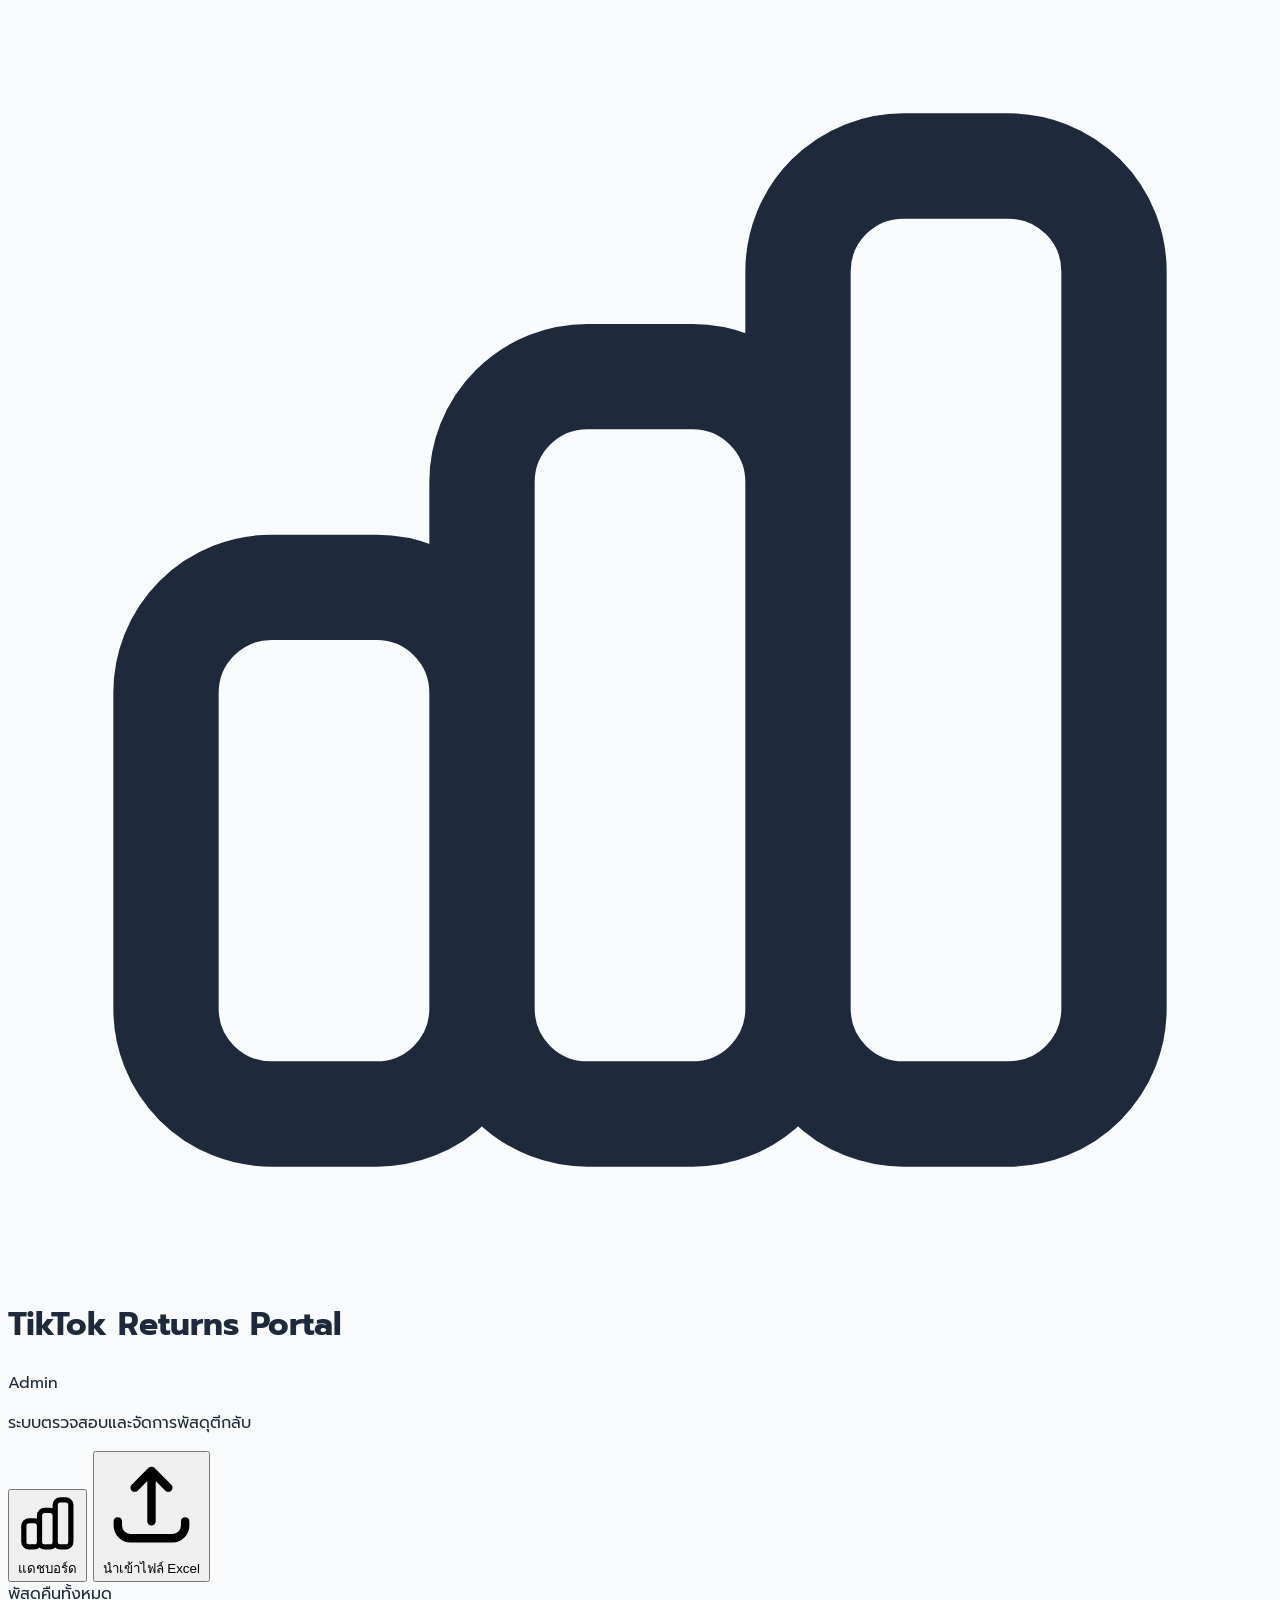
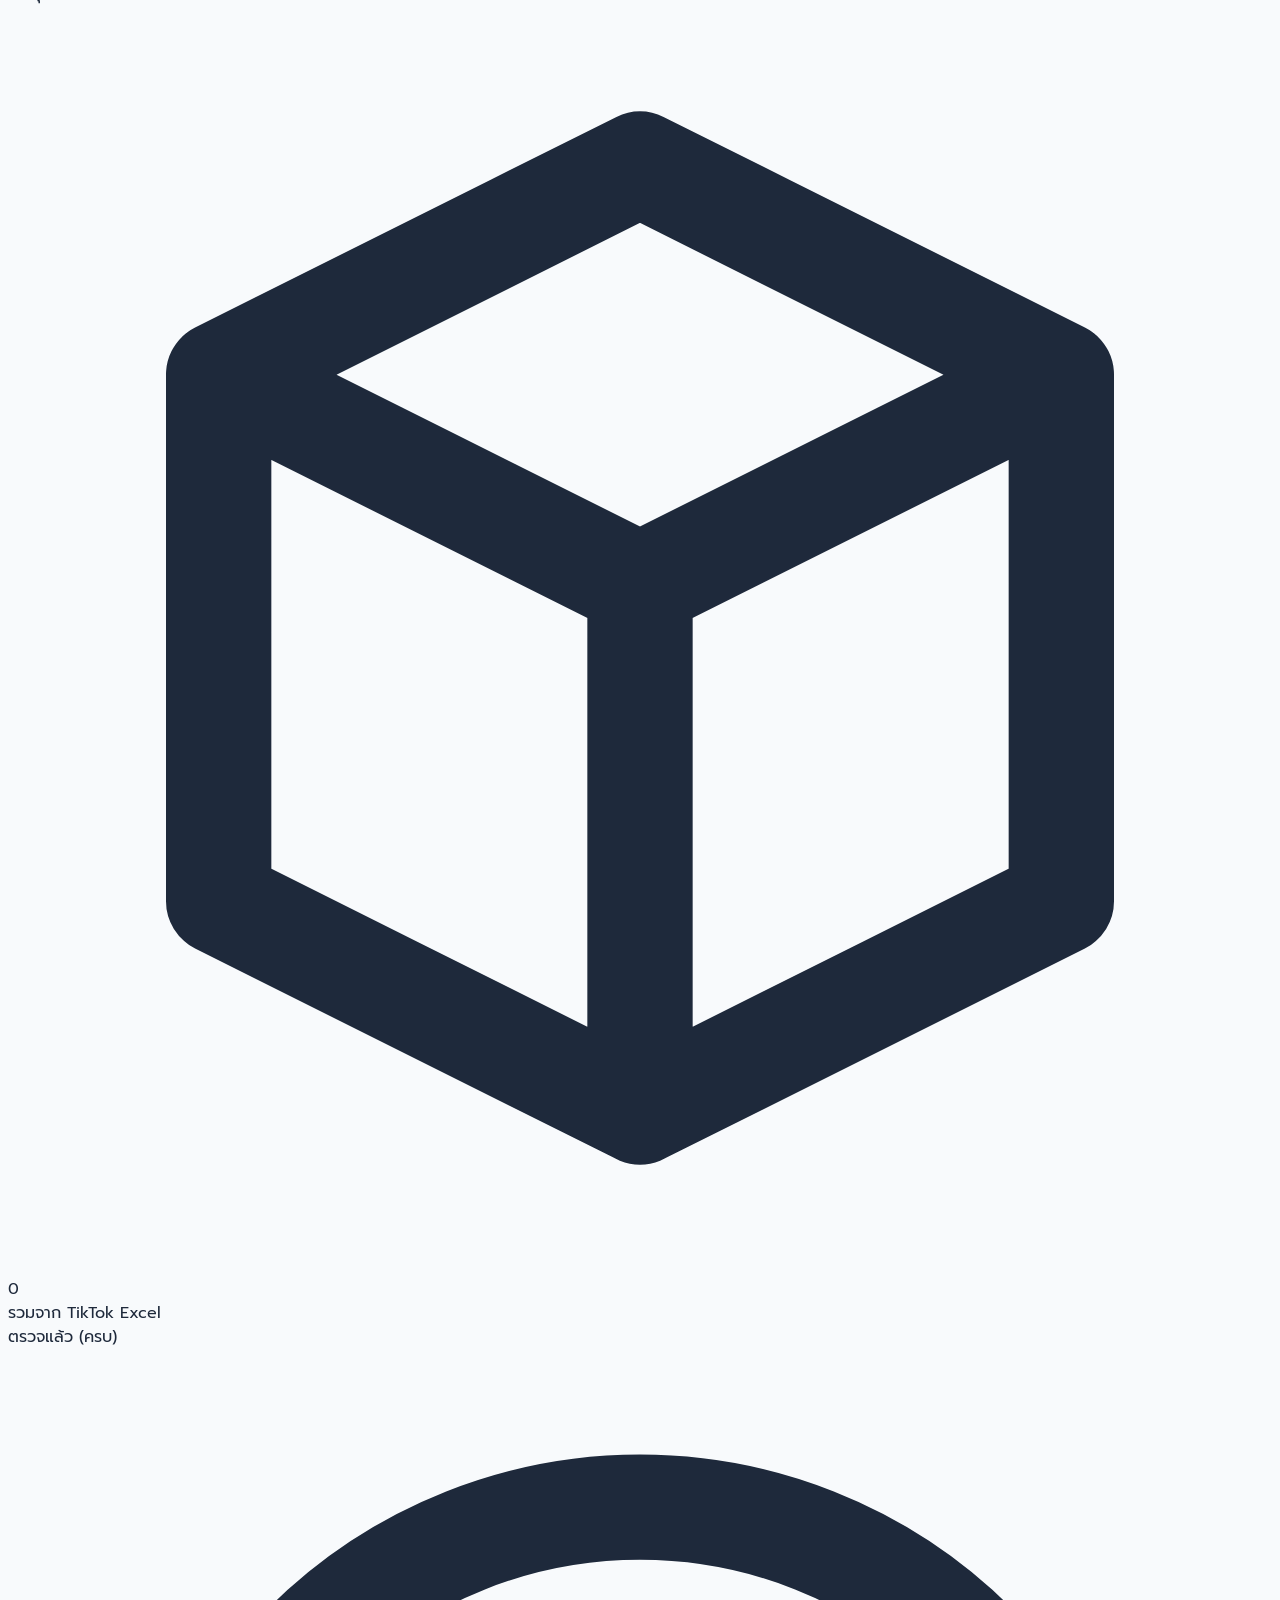
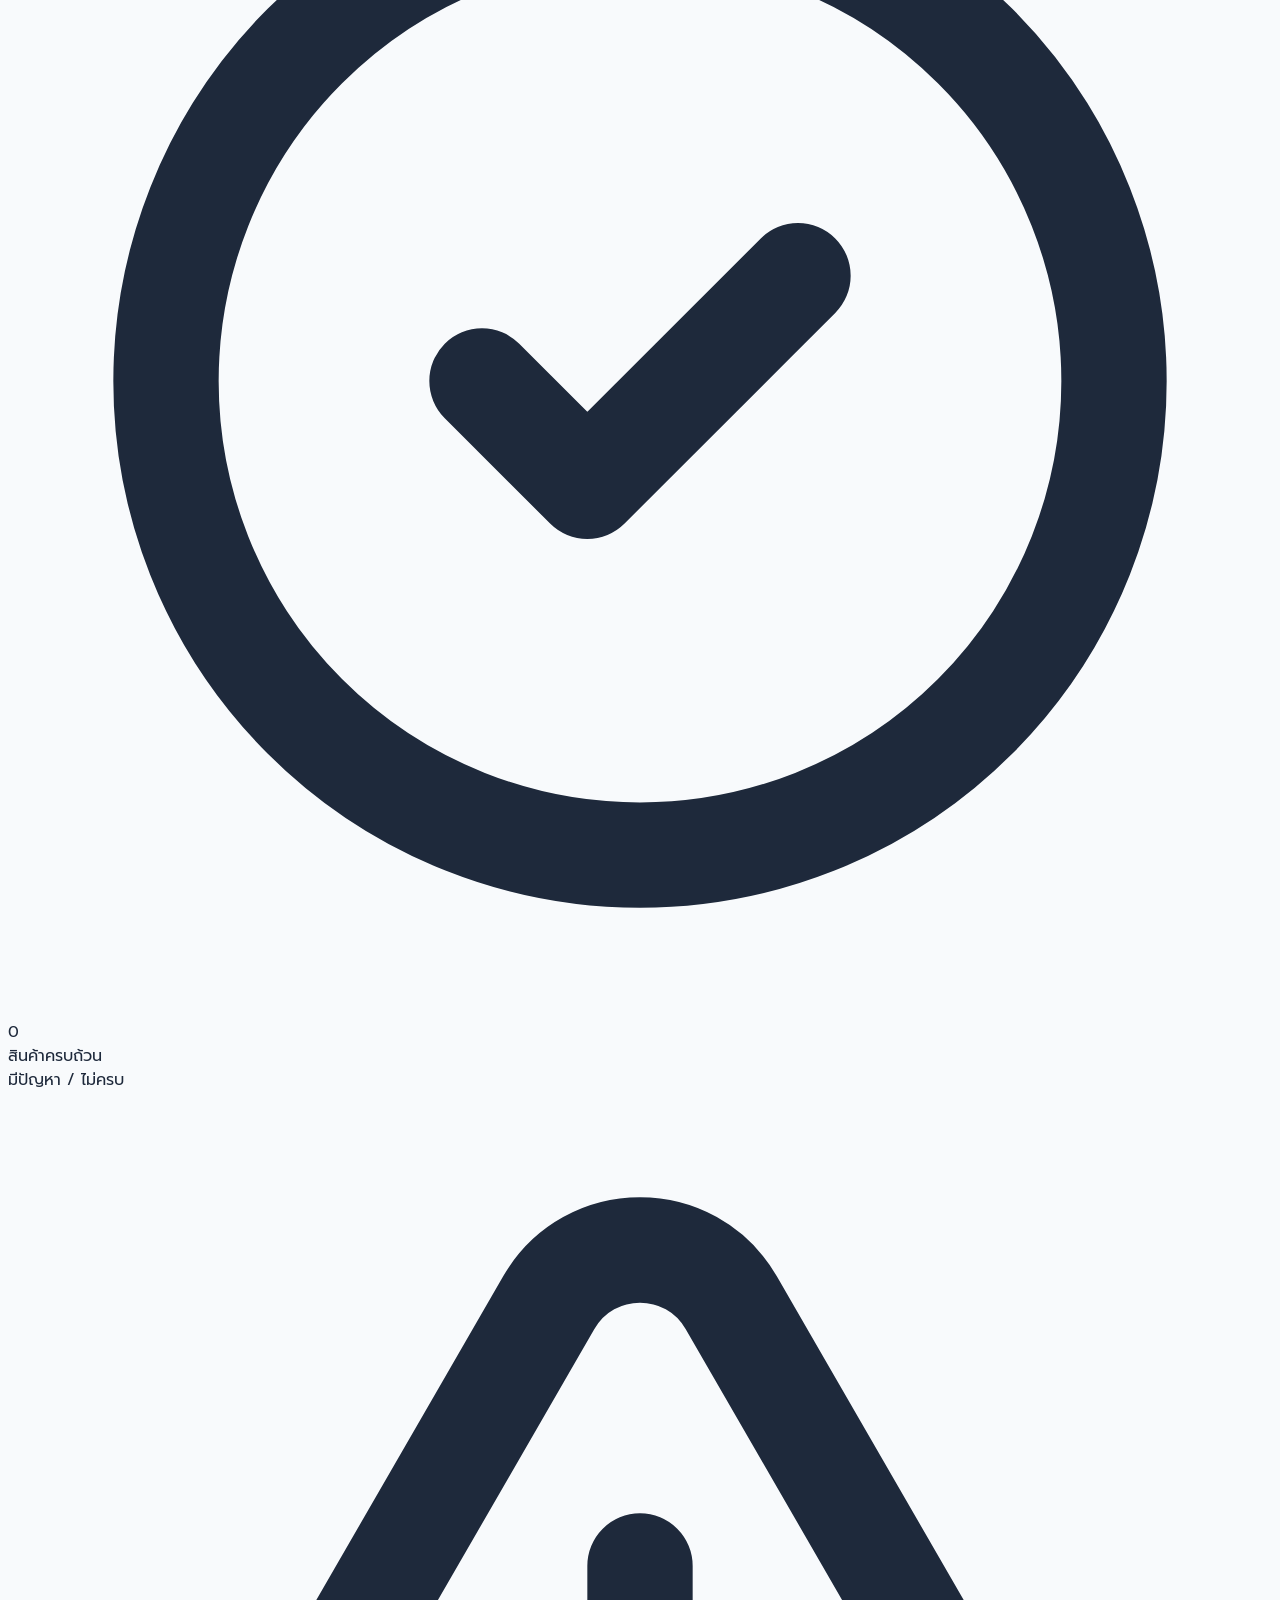
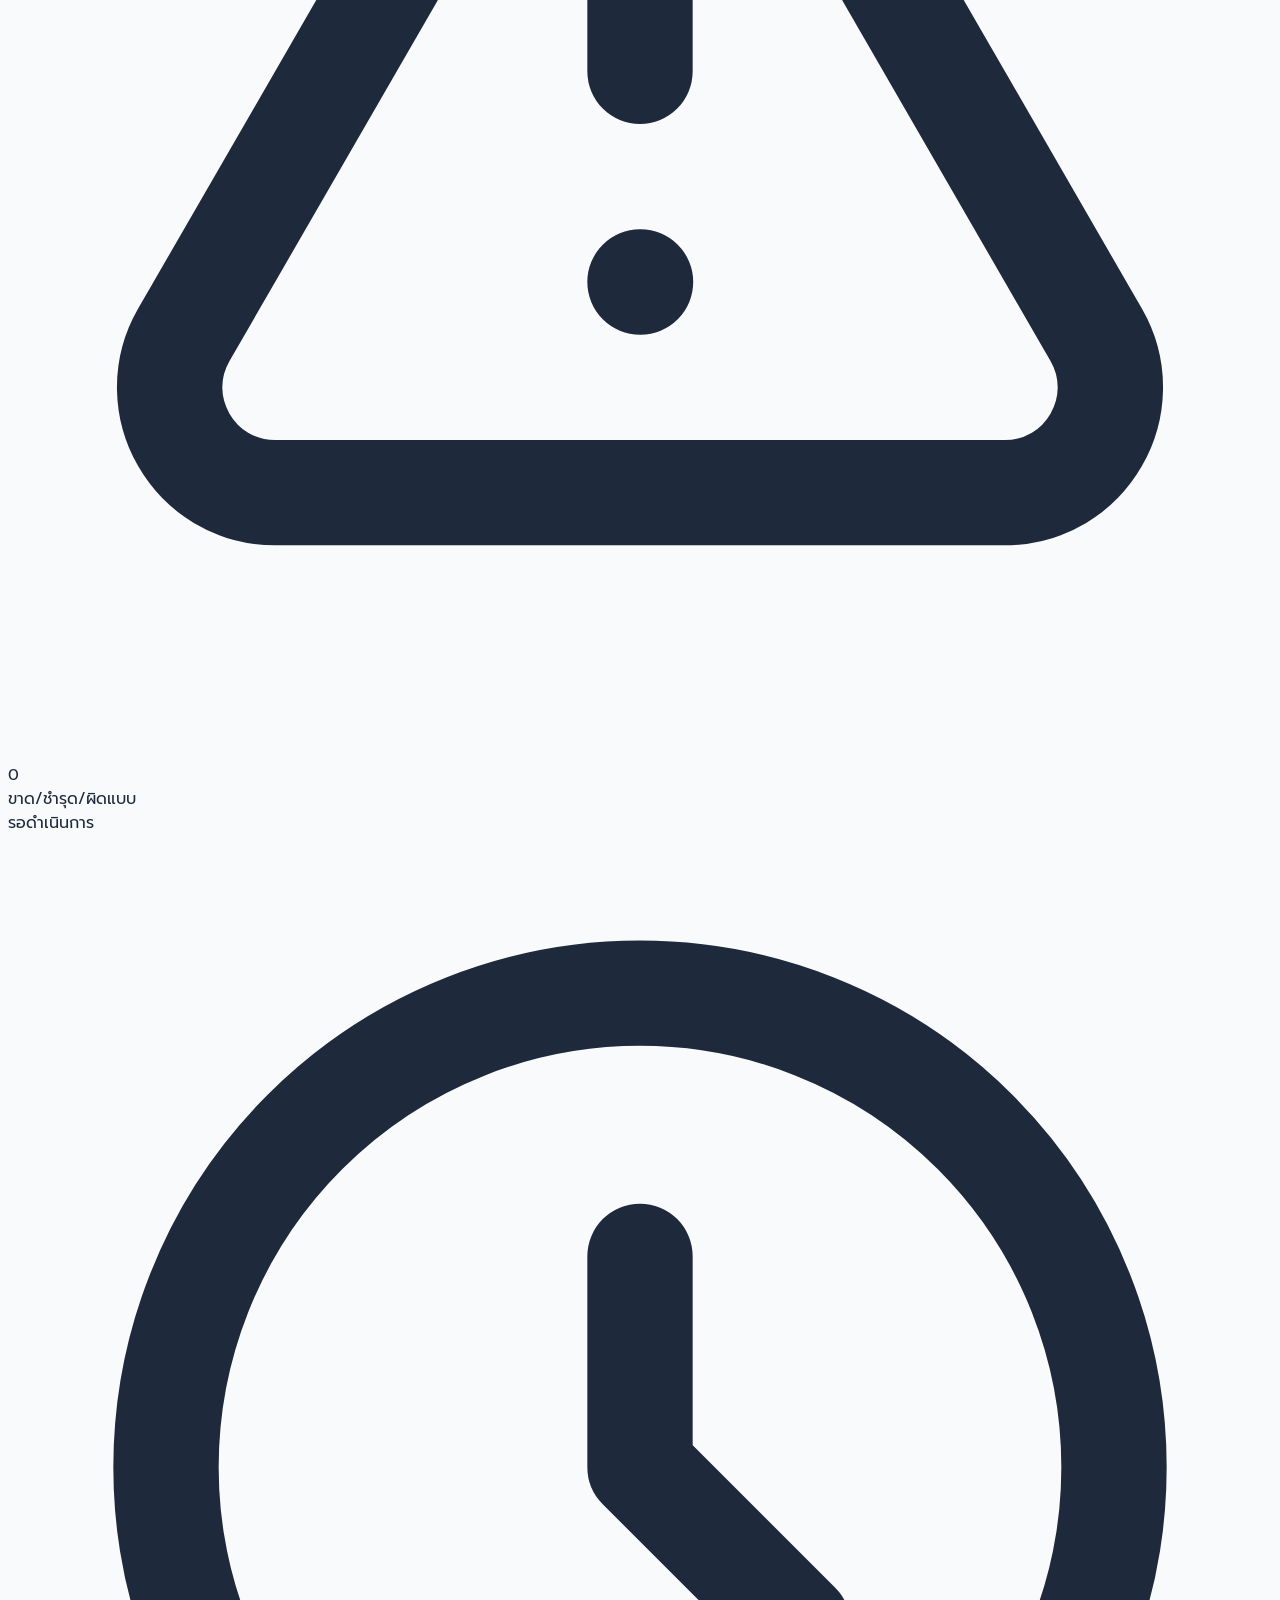
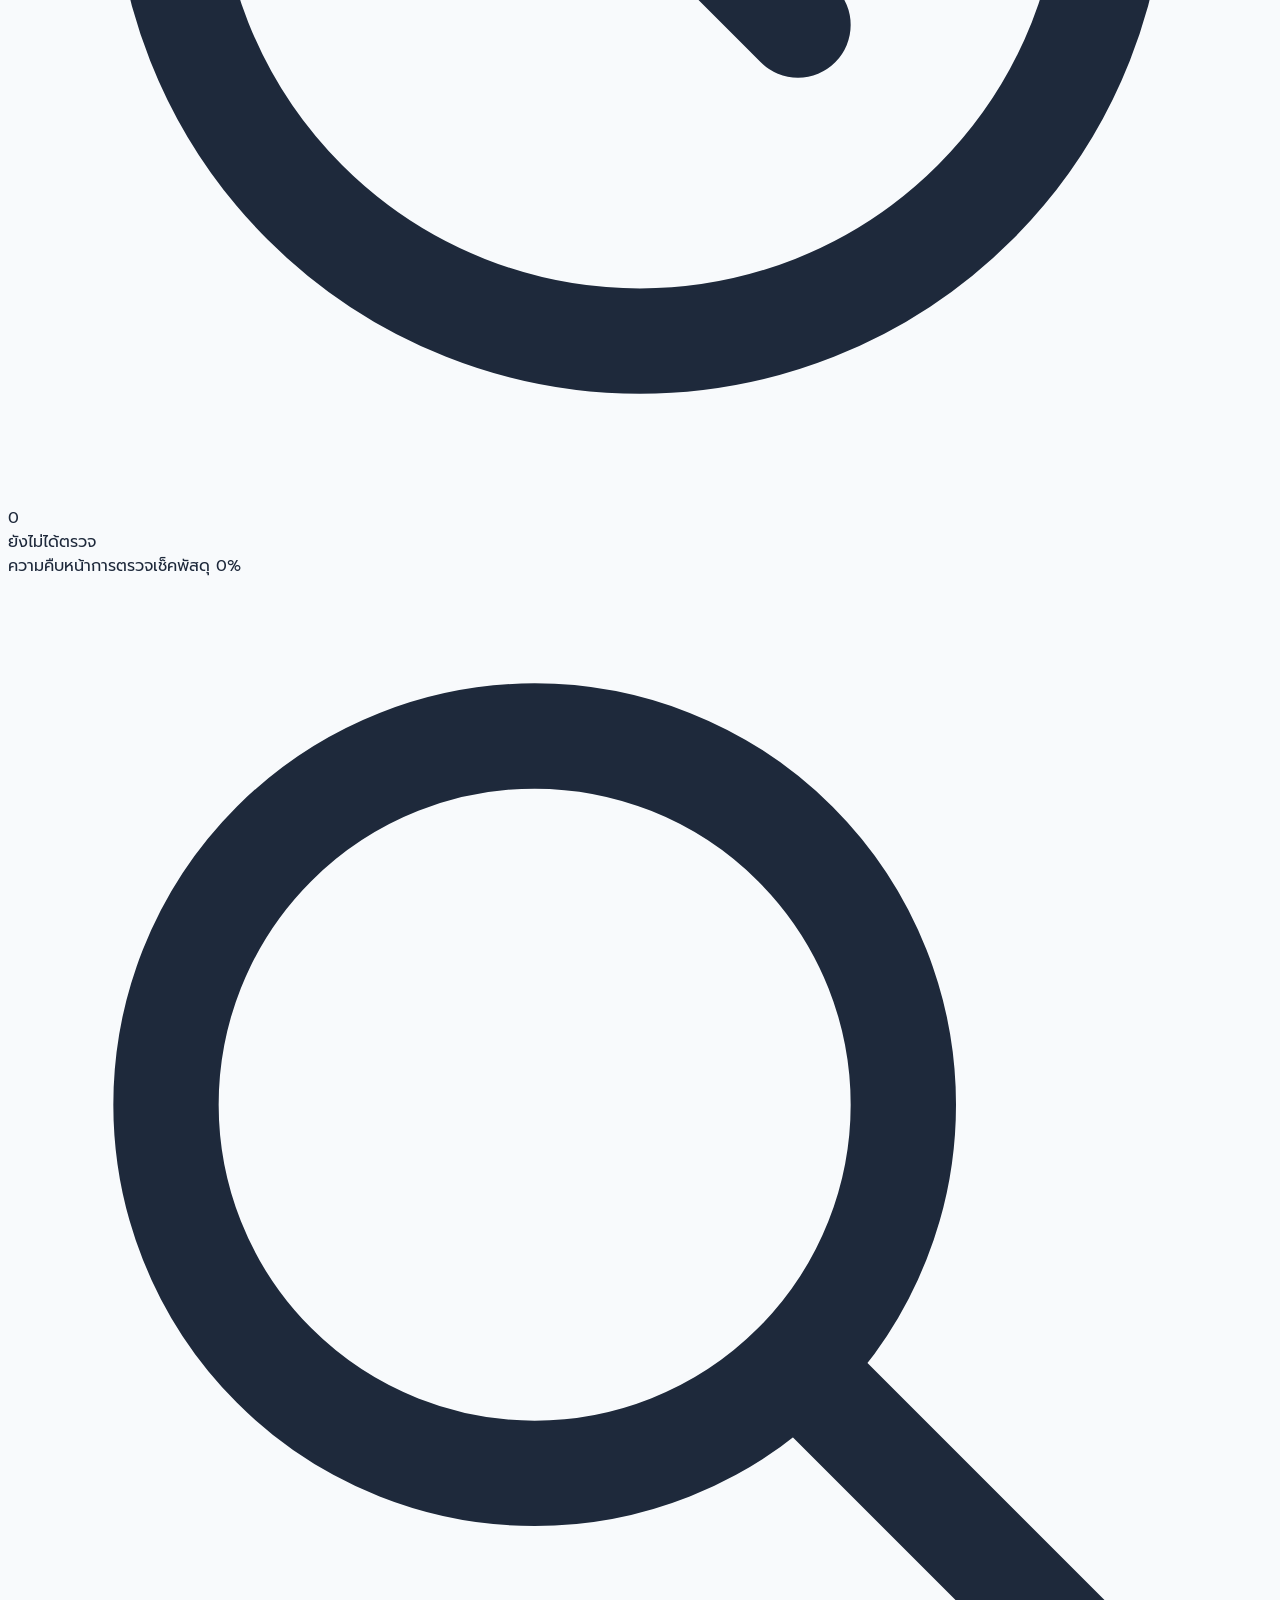
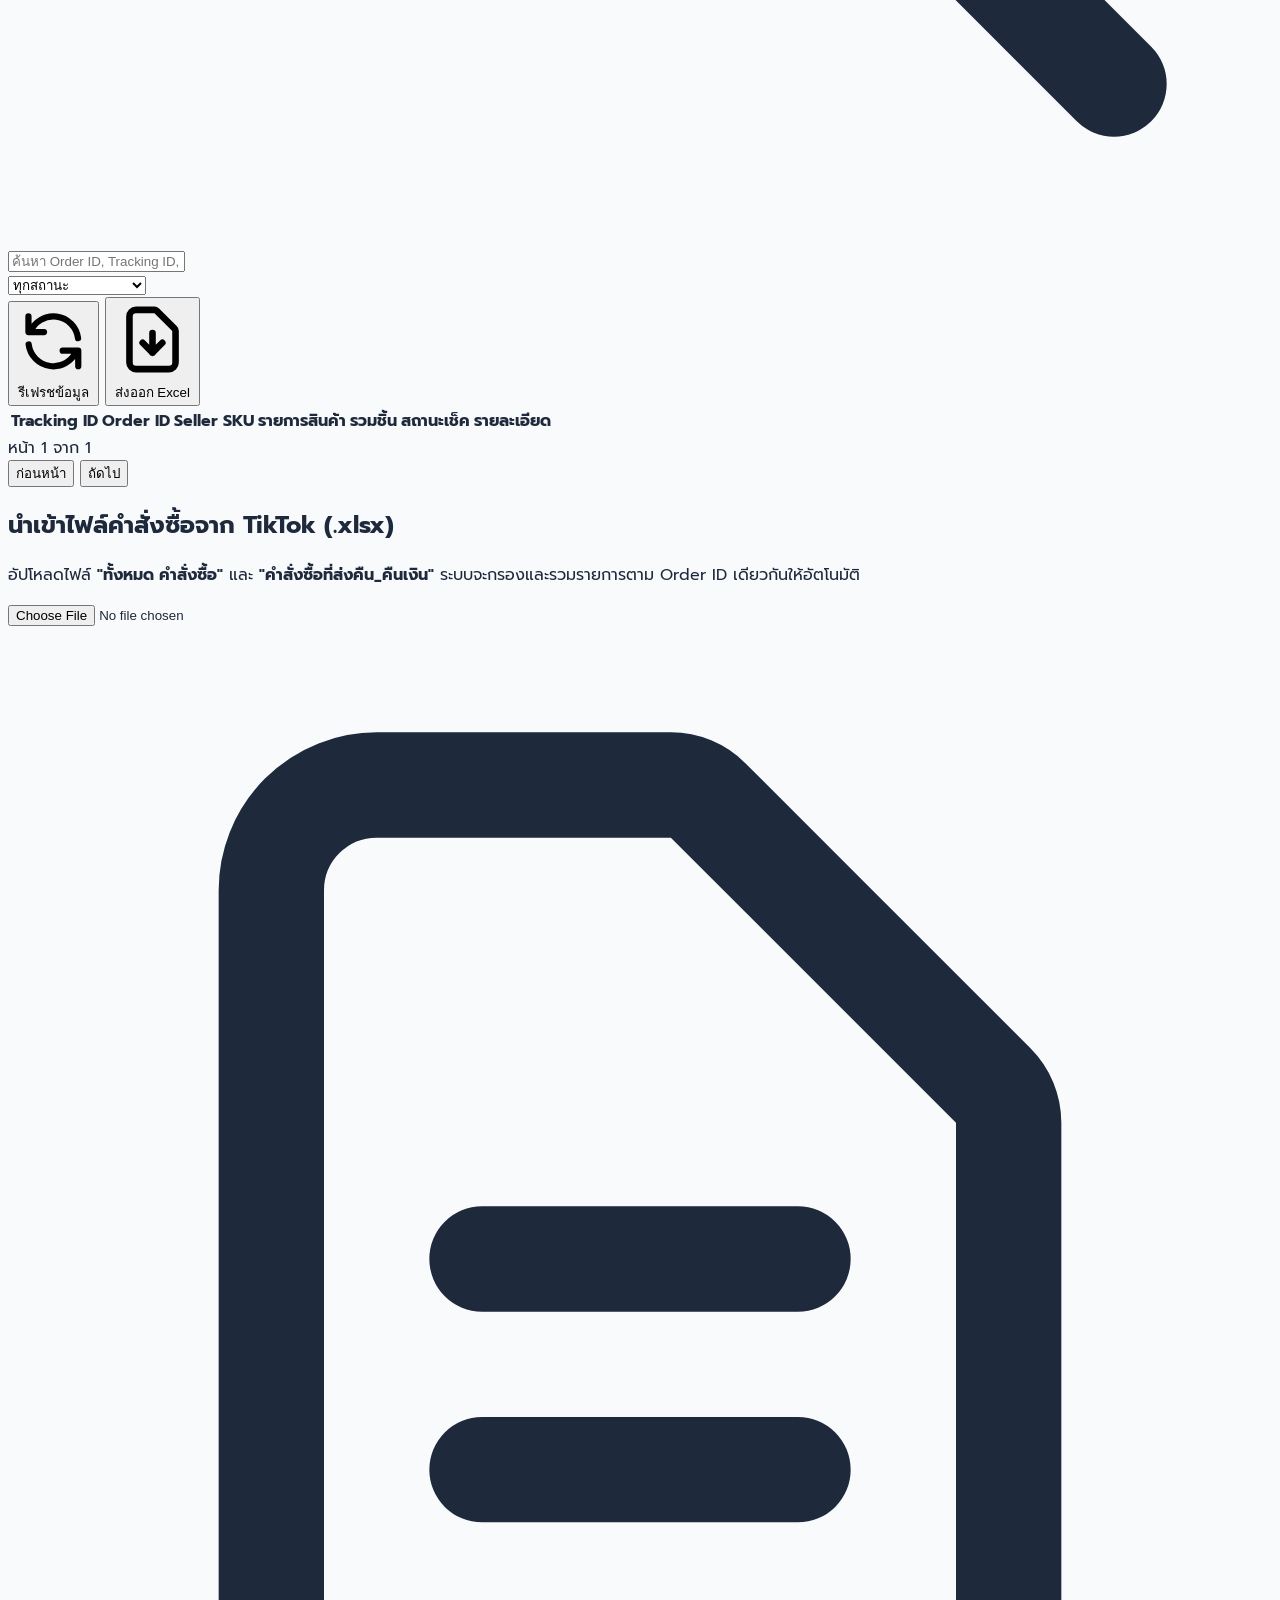
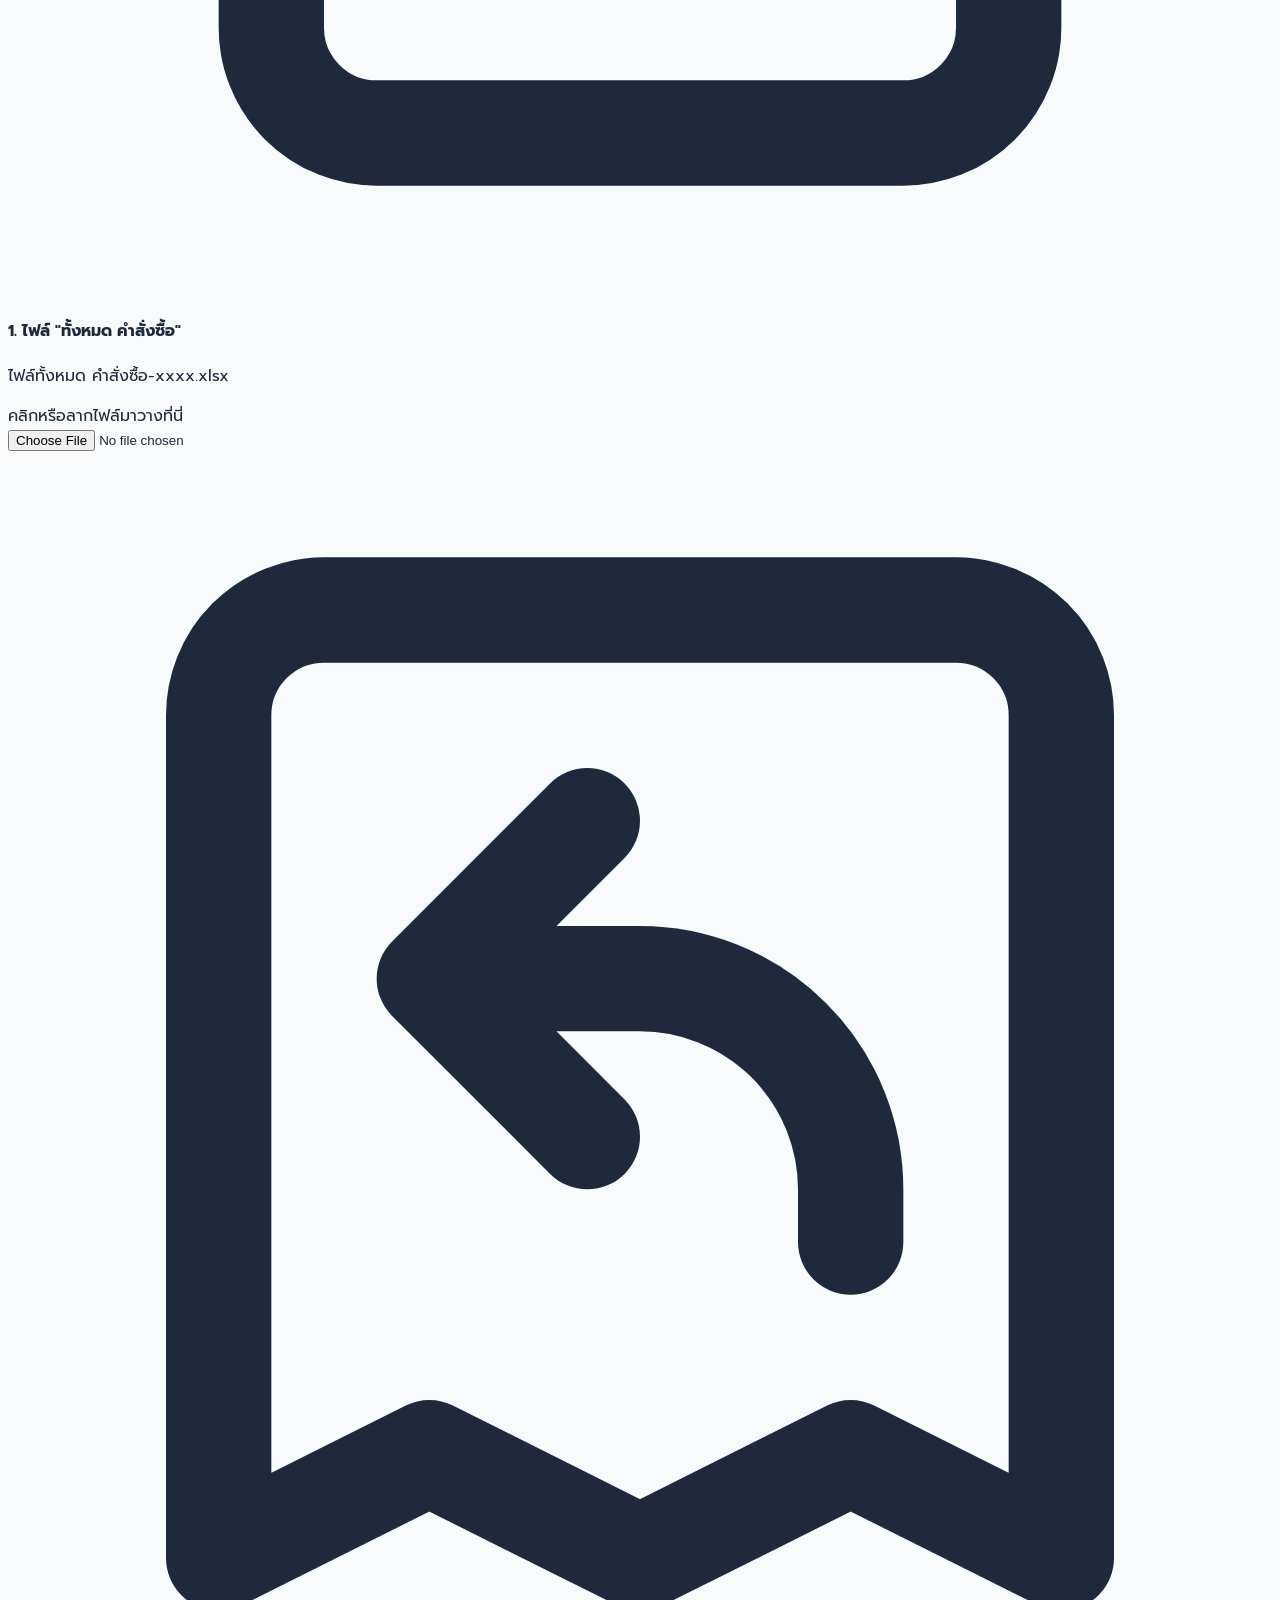
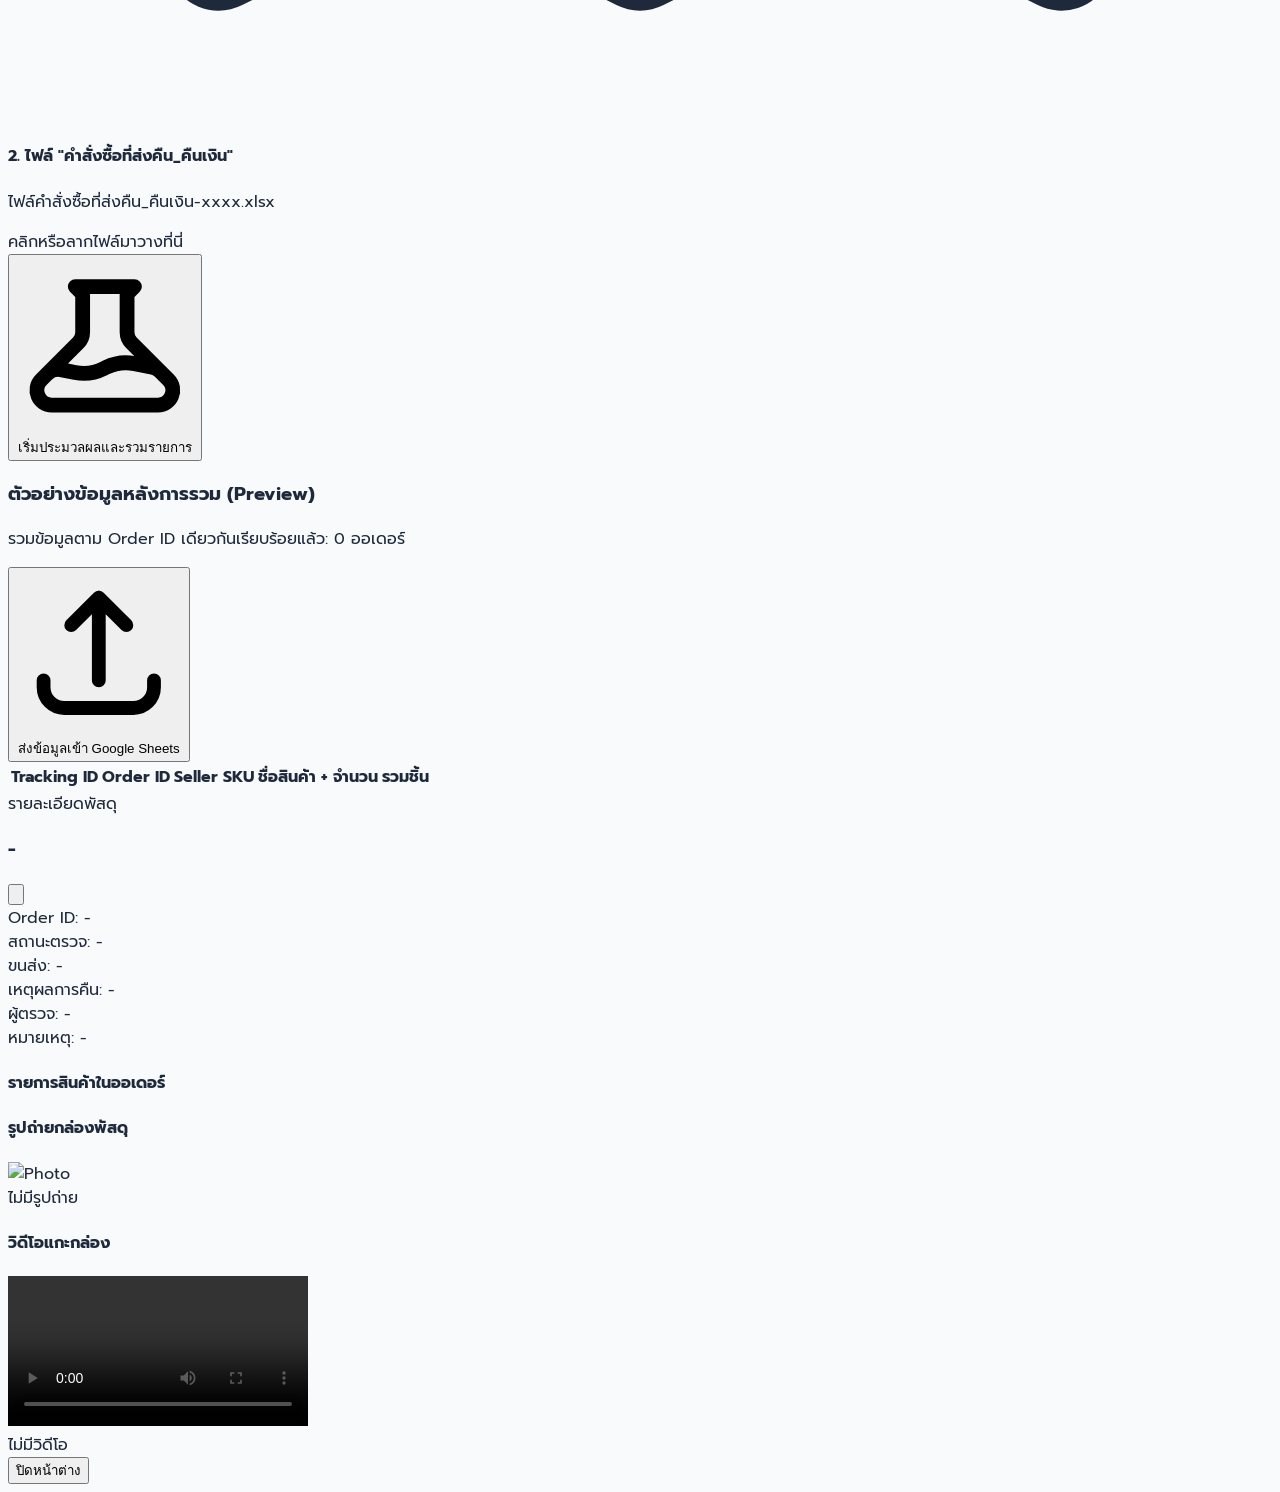
==== admin.html @ d0811b70 "Create admin.html" ====
<!DOCTYPE html>
<html lang="th">
<head>
  <meta charset="UTF-8">
  <meta name="viewport" content="width=device-width, initial-scale=1.0">
  <title>ระบบจัดการพัสดุตีกลับ - แอดมิน (Admin Portal)</title>
  
  <!-- Google Fonts: Prompt & Inter -->
  <link rel="preconnect" href="https://fonts.googleapis.com">
  <link rel="preconnect" href="https://fonts.gstatic.com" crossorigin>
  <link href="https://fonts.googleapis.com/css2?family=Inter:wght@400;500;600;700&family=Prompt:wght@300;400;500;600;700&display=swap" rel="stylesheet">
  
  <!-- Tailwind CSS CDN -->
  <script src="https://cdn.tailwindcss.com"></script>
  
  <!-- SheetJS for reading/exporting Excel files -->
  <script src="https://cdn.jsdelivr.net/npm/xlsx@0.18.5/dist/xlsx.full.min.js"></script>
  
  <!-- SweetAlert2 -->
  <script src="https://cdn.jsdelivr.net/npm/sweetalert2@11"></script>
  
  <link rel="stylesheet" href="css/style.css">
</head>
<body class="min-h-screen flex flex-col bg-slate-50 text-slate-800 antialiased selection:bg-blue-600 selection:text-white">

  <!-- TOP HEADER (ADMIN) -->
  <header class="sticky top-0 z-40 bg-white border-b border-slate-200 shadow-sm">
    <div class="max-w-7xl mx-auto px-4 sm:px-6">
      <div class="flex items-center justify-between h-16">
        
        <!-- Logo & Title -->
        <div class="flex items-center gap-3">
          <div class="w-10 h-10 rounded-xl bg-gradient-to-tr from-slate-900 to-blue-900 flex items-center justify-center text-white shadow-md">
            <svg class="w-6 h-6" fill="none" stroke="currentColor" viewBox="0 0 24 24">
              <path stroke-linecap="round" stroke-linejoin="round" stroke-width="2" d="M9 19v-6a2 2 0 00-2-2H5a2 2 0 00-2 2v6a2 2 0 002 2h2a2 2 0 002-2zm0 0V9a2 2 0 012-2h2a2 2 0 012 2v10m-6 0a2 2 0 002 2h2a2 2 0 002-2m0 0V5a2 2 0 012-2h2a2 2 0 012 2v14a2 2 0 01-2 2h-2a2 2 0 01-2-2z"/>
            </svg>
          </div>
          <div>
            <div class="flex items-center gap-2">
              <h1 class="text-lg font-bold text-slate-900 leading-tight">TikTok Returns Portal</h1>
              <span class="px-2 py-0.5 rounded-full text-[10px] font-bold bg-blue-100 text-blue-800 uppercase tracking-wider">Admin</span>
            </div>
            <p class="text-xs text-slate-500">ระบบตรวจสอบและจัดการพัสดุตีกลับ</p>
          </div>
        </div>

        <!-- Navigation Tabs (Admin) -->
        <nav class="flex items-center space-x-1 sm:space-x-2">
          <button onclick="switchAdminTab('dashboard')" id="nav-tab-dashboard" class="px-3.5 py-2 rounded-xl text-xs sm:text-sm font-bold bg-blue-50 text-blue-700 border border-blue-200 flex items-center gap-1.5 transition-all">
            <svg class="w-4 h-4" fill="none" stroke="currentColor" viewBox="0 0 24 24"><path stroke-linecap="round" stroke-linejoin="round" stroke-width="2" d="M9 19v-6a2 2 0 00-2-2H5a2 2 0 00-2 2v6a2 2 0 002 2h2a2 2 0 002-2zm0 0V9a2 2 0 012-2h2a2 2 0 012 2v10m-6 0a2 2 0 002 2h2a2 2 0 002-2m0 0V5a2 2 0 012-2h2a2 2 0 012 2v14a2 2 0 01-2 2h-2a2 2 0 01-2-2z"/></svg>
            <span>แดชบอร์ด</span>
          </button>
          <button onclick="switchAdminTab('import')" id="nav-tab-import" class="px-3.5 py-2 rounded-xl text-xs sm:text-sm font-semibold text-slate-600 hover:bg-slate-100 flex items-center gap-1.5 transition-all">
            <svg class="w-4 h-4" fill="none" stroke="currentColor" viewBox="0 0 24 24"><path stroke-linecap="round" stroke-linejoin="round" stroke-width="2" d="M4 16v1a3 3 0 003 3h10a3 3 0 003-3v-1m-4-8l-4-4m0 0L8 8m4-4v12"/></svg>
            <span>นำเข้าไฟล์ Excel</span>
          </button>
        </nav>

      </div>
    </div>
  </header>

  <!-- MAIN CONTENT CONTAINER -->
  <main class="flex-1 max-w-7xl w-full mx-auto px-4 sm:px-6 py-6">

    <!-- ======================================== -->
    <!-- TAB 1: ADMIN DASHBOARD                   -->
    <!-- ======================================== -->
    <section id="admin-tab-dashboard" class="space-y-6">

      <!-- Stats Overview Cards -->
      <div class="grid grid-cols-2 lg:grid-cols-4 gap-4">
        
        <div class="bg-white p-5 rounded-2xl border border-slate-200 shadow-sm">
          <div class="flex items-center justify-between text-slate-400 mb-2">
            <span class="text-xs font-semibold uppercase">พัสดุคืนทั้งหมด</span>
            <svg class="w-5 h-5 text-blue-600" fill="none" stroke="currentColor" viewBox="0 0 24 24"><path stroke-linecap="round" stroke-linejoin="round" stroke-width="2" d="M20 7l-8-4-8 4m16 0l-8 4m8-4v10l-8 4m0-10L4 7m8 4v10M4 7v10l8 4"/></svg>
          </div>
          <div id="stat-total" class="text-2xl sm:text-3xl font-bold text-slate-900">0</div>
          <span class="text-[11px] text-slate-500">รวมจาก TikTok Excel</span>
        </div>

        <div class="bg-white p-5 rounded-2xl border border-slate-200 shadow-sm">
          <div class="flex items-center justify-between text-slate-400 mb-2">
            <span class="text-xs font-semibold uppercase">ตรวจแล้ว (ครบ)</span>
            <svg class="w-5 h-5 text-emerald-600" fill="none" stroke="currentColor" viewBox="0 0 24 24"><path stroke-linecap="round" stroke-linejoin="round" stroke-width="2" d="M9 12l2 2 4-4m6 2a9 9 0 11-18 0 9 9 0 0118 0z"/></svg>
          </div>
          <div id="stat-completed" class="text-2xl sm:text-3xl font-bold text-emerald-600">0</div>
          <span class="text-[11px] text-emerald-600 font-medium">สินค้าครบถ้วน</span>
        </div>

        <div class="bg-white p-5 rounded-2xl border border-slate-200 shadow-sm">
          <div class="flex items-center justify-between text-slate-400 mb-2">
            <span class="text-xs font-semibold uppercase">มีปัญหา / ไม่ครบ</span>
            <svg class="w-5 h-5 text-rose-600" fill="none" stroke="currentColor" viewBox="0 0 24 24"><path stroke-linecap="round" stroke-linejoin="round" stroke-width="2" d="M12 9v2m0 4h.01m-6.938 4h13.856c1.54 0 2.502-1.667 1.732-3L13.732 4c-.77-1.333-2.694-1.333-3.464 0L3.34 16c-.77 1.333.192 3 1.732 3z"/></svg>
          </div>
          <div id="stat-issues" class="text-2xl sm:text-3xl font-bold text-rose-600">0</div>
          <span class="text-[11px] text-rose-600 font-medium">ขาด/ชำรุด/ผิดแบบ</span>
        </div>

        <div class="bg-white p-5 rounded-2xl border border-slate-200 shadow-sm">
          <div class="flex items-center justify-between text-slate-400 mb-2">
            <span class="text-xs font-semibold uppercase">รอดำเนินการ</span>
            <svg class="w-5 h-5 text-amber-600" fill="none" stroke="currentColor" viewBox="0 0 24 24"><path stroke-linecap="round" stroke-linejoin="round" stroke-width="2" d="M12 8v4l3 3m6-3a9 9 0 11-18 0 9 9 0 0118 0z"/></svg>
          </div>
          <div id="stat-pending" class="text-2xl sm:text-3xl font-bold text-amber-600">0</div>
          <span class="text-[11px] text-amber-600 font-medium">ยังไม่ได้ตรวจ</span>
        </div>

      </div>

      <!-- Progress Bar -->
      <div class="bg-white p-4 rounded-2xl border border-slate-200 shadow-sm space-y-2">
        <div class="flex items-center justify-between text-xs font-semibold text-slate-600">
          <span>ความคืบหน้าการตรวจเช็คพัสดุ</span>
          <span id="stat-progress-text">0%</span>
        </div>
        <div class="w-full bg-slate-100 rounded-full h-3 overflow-hidden">
          <div id="stat-progress-bar" class="bg-gradient-to-r from-blue-500 to-emerald-500 h-3 rounded-full transition-all duration-500" style="width: 0%"></div>
        </div>
      </div>

      <!-- Toolbar: Search & Filter -->
      <div class="bg-white p-4 rounded-2xl border border-slate-200 shadow-sm flex flex-col sm:flex-row gap-3 items-center justify-between">
        
        <div class="flex flex-1 w-full sm:w-auto gap-2">
          <!-- Search Bar -->
          <div class="relative flex-1">
            <svg class="w-4 h-4 text-slate-400 absolute left-3 top-3" fill="none" stroke="currentColor" viewBox="0 0 24 24"><path stroke-linecap="round" stroke-linejoin="round" stroke-width="2" d="M21 21l-6-6m2-5a7 7 0 11-14 0 7 7 0 0114 0z"/></svg>
            <input type="text" id="admin-search-input" placeholder="ค้นหา Order ID, Tracking ID, SKU..." class="w-full pl-9 pr-4 py-2 bg-slate-50 border border-slate-200 rounded-xl text-xs sm:text-sm focus:outline-none focus:ring-2 focus:ring-blue-500">
          </div>

          <!-- Status Filter -->
          <select id="admin-status-filter" onchange="applyFilters()" class="px-3 py-2 bg-slate-50 border border-slate-200 rounded-xl text-xs sm:text-sm font-medium focus:outline-none focus:ring-2 focus:ring-blue-500">
            <option value="ALL">ทุกสถานะ</option>
            <option value="PENDING">⏳ ยังไม่ตรวจ</option>
            <option value="COMPLETED">✅ ตรวจแล้ว (ครบ)</option>
            <option value="ISSUES">⚠️ มีปัญหา / ไม่ครบ</option>
          </select>
        </div>

        <!-- Action Buttons -->
        <div class="flex items-center gap-2 w-full sm:w-auto justify-end">
          <button onclick="refreshOrdersFromSheet(true)" class="px-3.5 py-2 bg-slate-100 hover:bg-slate-200 text-slate-700 rounded-xl text-xs font-semibold flex items-center gap-1.5 transition-colors">
            <svg id="admin-refresh-icon" class="w-4 h-4" fill="none" stroke="currentColor" viewBox="0 0 24 24"><path stroke-linecap="round" stroke-linejoin="round" stroke-width="2" d="M4 4v5h.582m15.356 2A8.001 8.001 0 004.582 9m0 0H9m11 11v-5h-.581m0 0a8.003 8.003 0 01-15.357-2m15.357 2H15"/></svg>
            <span>รีเฟรชข้อมูล</span>
          </button>
          
          <button onclick="exportToExcel()" class="px-3.5 py-2 bg-emerald-600 hover:bg-emerald-700 text-white rounded-xl text-xs font-semibold flex items-center gap-1.5 shadow-sm transition-colors">
            <svg class="w-4 h-4" fill="none" stroke="currentColor" viewBox="0 0 24 24"><path stroke-linecap="round" stroke-linejoin="round" stroke-width="2" d="M12 10v6m0 0l-3-3m3 3l3-3m2 8H7a2 2 0 01-2-2V5a2 2 0 012-2h5.586a1 1 0 01.707.293l5.414 5.414a1 1 0 01.293.707V19a2 2 0 01-2 2z"/></svg>
            <span>ส่งออก Excel</span>
          </button>
        </div>

      </div>

      <!-- Data Table -->
      <div class="bg-white rounded-2xl border border-slate-200 shadow-sm overflow-hidden">
        <div class="overflow-x-auto">
          <table class="w-full text-left border-collapse">
            <thead>
              <tr class="bg-slate-50 border-b border-slate-200 text-[11px] font-bold text-slate-500 uppercase tracking-wider">
                <th class="py-3 px-4">Tracking ID</th>
                <th class="py-3 px-4">Order ID</th>
                <th class="py-3 px-4">Seller SKU</th>
                <th class="py-3 px-4">รายการสินค้า</th>
                <th class="py-3 px-4 text-center">รวมชิ้น</th>
                <th class="py-3 px-4">สถานะเช็ค</th>
                <th class="py-3 px-4 text-center">รายละเอียด</th>
              </tr>
            </thead>
            <tbody id="admin-table-body" class="divide-y divide-slate-100">
              <!-- Dynamic Rows -->
            </tbody>
          </table>
        </div>

        <!-- Pagination -->
        <div class="p-4 border-t border-slate-100 flex items-center justify-between text-xs text-slate-500">
          <span id="admin-page-info">หน้า 1 จาก 1</span>
          <div class="flex gap-1.5">
            <button id="btn-prev" onclick="changePage(-1)" class="px-3 py-1.5 bg-slate-100 hover:bg-slate-200 text-slate-700 font-medium rounded-lg disabled:opacity-40 transition-colors">
              ก่อนหน้า
            </button>
            <button id="btn-next" onclick="changePage(1)" class="px-3 py-1.5 bg-slate-100 hover:bg-slate-200 text-slate-700 font-medium rounded-lg disabled:opacity-40 transition-colors">
              ถัดไป
            </button>
          </div>
        </div>
      </div>

    </section>

    <!-- ======================================== -->
    <!-- TAB 2: EXCEL IMPORT                      -->
    <!-- ======================================== -->
    <section id="admin-tab-import" class="hidden space-y-6">
      
      <div class="bg-white rounded-2xl p-6 border border-slate-200 shadow-sm space-y-6">
        <div>
          <h2 class="text-xl font-bold text-slate-900">นำเข้าไฟล์คำสั่งซื้อจาก TikTok (.xlsx)</h2>
          <p class="text-xs sm:text-sm text-slate-500 mt-1">
            อัปโหลดไฟล์ <b>"ทั้งหมด คำสั่งซื้อ"</b> และ <b>"คำสั่งซื้อที่ส่งคืน_คืนเงิน"</b> ระบบจะกรองและรวมรายการตาม Order ID เดียวกันให้อัตโนมัติ
          </p>
        </div>

        <!-- Two Drag & Drop Boxes -->
        <div class="grid grid-cols-1 md:grid-cols-2 gap-4">
          
          <!-- File 1: All Orders -->
          <div class="border-2 border-dashed border-slate-300 hover:border-blue-500 rounded-2xl p-6 text-center bg-slate-50 relative group transition-colors">
            <input type="file" id="file-all-orders" accept=".xlsx, .xls" class="absolute inset-0 w-full h-full opacity-0 cursor-pointer" onchange="document.getElementById('name-all-orders').innerText = this.files[0] ? this.files[0].name : 'ยังไม่ได้เลือกไฟล์'">
            <div class="w-12 h-12 rounded-xl bg-blue-100 text-blue-600 flex items-center justify-center mx-auto mb-3">
              <svg class="w-6 h-6" fill="none" stroke="currentColor" viewBox="0 0 24 24"><path stroke-linecap="round" stroke-linejoin="round" stroke-width="2" d="M9 12h6m-6 4h6m2 5H7a2 2 0 01-2-2V5a2 2 0 012-2h5.586a1 1 0 01.707.293l5.414 5.414a1 1 0 01.293.707V19a2 2 0 01-2 2z"/></svg>
            </div>
            <h4 class="font-bold text-slate-800 text-sm">1. ไฟล์ "ทั้งหมด คำสั่งซื้อ"</h4>
            <p class="text-xs text-slate-400 mt-1">ไฟล์ทั้งหมด คำสั่งซื้อ-xxxx.xlsx</p>
            <span id="name-all-orders" class="inline-block mt-3 text-xs font-semibold text-blue-600 bg-blue-50 px-2.5 py-1 rounded-md border border-blue-100 truncate max-w-xs">
              คลิกหรือลากไฟล์มาวางที่นี่
            </span>
          </div>

          <!-- File 2: Returns & Refunds -->
          <div class="border-2 border-dashed border-slate-300 hover:border-blue-500 rounded-2xl p-6 text-center bg-slate-50 relative group transition-colors">
            <input type="file" id="file-returns" accept=".xlsx, .xls" class="absolute inset-0 w-full h-full opacity-0 cursor-pointer" onchange="document.getElementById('name-returns').innerText = this.files[0] ? this.files[0].name : 'ยังไม่ได้เลือกไฟล์'">
            <div class="w-12 h-12 rounded-xl bg-indigo-100 text-indigo-600 flex items-center justify-center mx-auto mb-3">
              <svg class="w-6 h-6" fill="none" stroke="currentColor" viewBox="0 0 24 24"><path stroke-linecap="round" stroke-linejoin="round" stroke-width="2" d="M16 15v-1a4 4 0 00-4-4H8m0 0l3 3m-3-3l3-3m9 14V5a2 2 0 00-2-2H6a2 2 0 00-2 2v16l4-2 4 2 4-2 4 2z"/></svg>
            </div>
            <h4 class="font-bold text-slate-800 text-sm">2. ไฟล์ "คำสั่งซื้อที่ส่งคืน_คืนเงิน"</h4>
            <p class="text-xs text-slate-400 mt-1">ไฟล์คำสั่งซื้อที่ส่งคืน_คืนเงิน-xxxx.xlsx</p>
            <span id="name-returns" class="inline-block mt-3 text-xs font-semibold text-indigo-600 bg-indigo-50 px-2.5 py-1 rounded-md border border-indigo-100 truncate max-w-xs">
              คลิกหรือลากไฟล์มาวางที่นี่
            </span>
          </div>

        </div>

        <div class="flex justify-center pt-2">
          <button onclick="processSelectedFiles()" class="w-full sm:w-auto px-8 py-3.5 bg-gradient-to-r from-blue-600 to-indigo-600 hover:from-blue-700 hover:to-indigo-700 text-white font-bold rounded-xl text-sm shadow-md shadow-blue-500/20 transition-all flex items-center justify-center gap-2">
            <svg class="w-5 h-5" fill="none" stroke="currentColor" viewBox="0 0 24 24"><path stroke-linecap="round" stroke-linejoin="round" stroke-width="2" d="M19.428 15.428a2 2 0 00-1.022-.547l-2.387-.477a6 6 0 00-3.86.517l-.318.158a6 6 0 01-3.86.517L6.05 15.21a2 2 0 00-1.806.547M8 4h8l-1 1v5.172a2 2 0 00.586 1.414l5 5c1.26 1.26.367 3.414-1.415 3.414H4.828c-1.782 0-2.674-2.154-1.414-3.414l5-5A2 2 0 009 10.172V5L8 4z"/></svg>
            <span>เริ่มประมวลผลและรวมรายการ</span>
          </button>
        </div>
      </div>

      <!-- Preview Merged Section -->
      <div id="import-preview-section" class="hidden bg-white rounded-2xl p-6 border border-slate-200 shadow-sm space-y-4">
        <div class="flex items-center justify-between">
          <div>
            <h3 class="font-bold text-slate-900 text-base">ตัวอย่างข้อมูลหลังการรวม (Preview)</h3>
            <p class="text-xs text-slate-500">รวมข้อมูลตาม Order ID เดียวกันเรียบร้อยแล้ว: <span id="import-preview-count" class="font-bold text-blue-600">0 ออเดอร์</span></p>
          </div>
          <button onclick="uploadToGoogleSheets()" class="px-5 py-2.5 bg-emerald-600 hover:bg-emerald-700 text-white font-bold rounded-xl text-xs sm:text-sm shadow-md shadow-emerald-600/20 transition-all flex items-center gap-2">
            <svg class="w-4 h-4" fill="none" stroke="currentColor" viewBox="0 0 24 24"><path stroke-linecap="round" stroke-linejoin="round" stroke-width="2" d="M4 16v1a3 3 0 003 3h10a3 3 0 003-3v-1m-4-8l-4-4m0 0L8 8m4-4v12"/></svg>
            <span>ส่งข้อมูลเข้า Google Sheets</span>
          </button>
        </div>

        <div class="overflow-x-auto border border-slate-100 rounded-xl">
          <table class="w-full text-left text-xs">
            <thead class="bg-slate-50 text-slate-500 font-bold border-b">
              <tr>
                <th class="py-2.5 px-3">Tracking ID</th>
                <th class="py-2.5 px-3">Order ID</th>
                <th class="py-2.5 px-3">Seller SKU</th>
                <th class="py-2.5 px-3">ชื่อสินค้า + จำนวน</th>
                <th class="py-2.5 px-3 text-center">รวมชิ้น</th>
              </tr>
            </thead>
            <tbody id="import-preview-tbody" class="divide-y divide-slate-100">
              <!-- Preview Rows -->
            </tbody>
          </table>
        </div>
      </div>

    </section>

  </main>

  <!-- ORDER DETAIL MODAL -->
  <div id="order-modal" class="hidden fixed inset-0 z-50 bg-black/60 backdrop-blur flex items-center justify-center p-4">
    <div class="bg-white rounded-2xl w-full max-w-2xl max-h-[90vh] overflow-y-auto p-6 space-y-5 shadow-2xl">
      
      <div class="flex items-center justify-between border-b border-slate-100 pb-3">
        <div>
          <span class="text-xs text-slate-400 font-semibold uppercase">รายละเอียดพัสดุ</span>
          <h3 id="modal-tracking-id" class="text-lg font-bold font-mono text-blue-600">-</h3>
        </div>
        <button onclick="closeModal()" class="p-1.5 text-slate-400 hover:text-slate-600 rounded-lg hover:bg-slate-100">
          <svg class="w-6 h-6" fill="none" stroke="currentColor" viewBox="0 0 24 24"><path stroke-linecap="round" stroke-linejoin="round" stroke-width="2" d="M6 18L18 6M6 6l12 12"/></svg>
        </button>
      </div>

      <div class="grid grid-cols-2 gap-3 text-xs sm:text-sm bg-slate-50 p-4 rounded-xl border border-slate-100">
        <div><span class="text-slate-400 block">Order ID:</span> <span id="modal-order-id" class="font-mono font-semibold text-slate-700">-</span></div>
        <div><span class="text-slate-400 block">สถานะตรวจ:</span> <span id="modal-status" class="font-bold text-blue-600">-</span></div>
        <div><span class="text-slate-400 block">ขนส่ง:</span> <span id="modal-carrier" class="font-medium text-slate-700">-</span></div>
        <div><span class="text-slate-400 block">เหตุผลการคืน:</span> <span id="modal-reason" class="font-medium text-rose-600">-</span></div>
        <div><span class="text-slate-400 block">ผู้ตรวจ:</span> <span id="modal-staff" class="font-medium text-slate-700">-</span></div>
        <div><span class="text-slate-400 block">หมายเหตุ:</span> <span id="modal-note" class="font-medium text-slate-700">-</span></div>
      </div>

      <!-- Items List in Modal -->
      <div class="space-y-2">
        <h4 class="text-xs font-bold text-slate-700 uppercase">รายการสินค้าในออเดอร์</h4>
        <div id="modal-items-list" class="space-y-2 max-h-48 overflow-y-auto">
          <!-- Dynamic Modal Items -->
        </div>
      </div>

      <!-- Photos and Videos in Modal -->
      <div class="grid grid-cols-1 sm:grid-cols-2 gap-4 pt-2">
        <div>
          <h4 class="text-xs font-bold text-slate-700 uppercase mb-2">รูปถ่ายกล่องพัสดุ</h4>
          <img id="modal-photo" src="" alt="Photo" class="w-full h-44 object-cover rounded-xl border border-slate-200 bg-slate-100">
          <div id="modal-no-photo" class="w-full h-44 rounded-xl border border-dashed border-slate-200 bg-slate-50 flex items-center justify-center text-xs text-slate-400">
            ไม่มีรูปถ่าย
          </div>
        </div>
        <div>
          <h4 class="text-xs font-bold text-slate-700 uppercase mb-2">วิดีโอแกะกล่อง</h4>
          <video id="modal-video" controls class="w-full h-44 object-cover rounded-xl border border-slate-200 bg-black"></video>
          <div id="modal-no-video" class="w-full h-44 rounded-xl border border-dashed border-slate-200 bg-slate-50 flex items-center justify-center text-xs text-slate-400">
            ไม่มีวิดีโอ
          </div>
        </div>
      </div>

      <div class="flex justify-end pt-3">
        <button onclick="closeModal()" class="px-5 py-2 bg-slate-100 hover:bg-slate-200 text-slate-700 font-semibold rounded-xl text-sm transition-colors">
          ปิดหน้าต่าง
        </button>
      </div>

    </div>
  </div>

  <script src="js/admin.js"></script>
</body>
</html>
---- css/style.css ----
/* Custom Styles for TikTok Return Parcel Inspection System */

:root {
  --primary: #3B82F6;
  --primary-dark: #1D4ED8;
  --secondary: #10B981;
  --accent: #F59E0B;
  --danger: #EF4444;
  --dark: #0F172A;
  --card-bg: #FFFFFF;
}

body {
  font-family: 'Prompt', 'Inter', -apple-system, BlinkMacSystemFont, 'Segoe UI', Roboto, sans-serif;
  background-color: #F8FAFC;
  color: #1E293B;
  -webkit-tap-highlight-color: transparent;
}

/* Glassmorphism & Modern Card Effects */
.glass-card {
  background: rgba(255, 255, 255, 0.95);
  backdrop-filter: blur(10px);
  border: 1px solid rgba(226, 232, 240, 0.8);
}

.dark-glass {
  background: rgba(15, 23, 42, 0.95);
  backdrop-filter: blur(12px);
  border: 1px solid rgba(51, 65, 85, 0.6);
}

/* Scanner viewport animation */
.scanner-laser {
  position: absolute;
  top: 0;
  left: 0;
  right: 0;
  height: 2px;
  background: linear-gradient(90deg, transparent, #3B82F6, #60A5FA, #3B82F6, transparent);
  box-shadow: 0 0 15px #3B82F6, 0 0 25px #60A5FA;
  animation: laserScan 2s ease-in-out infinite;
}

@keyframes laserScan {
  0% { top: 5%; opacity: 0.8; }
  50% { top: 90%; opacity: 1; }
  100% { top: 5%; opacity: 0.8; }
}

/* Scanner target box corners */
.scanner-corner {
  position: absolute;
  width: 28px;
  height: 28px;
  border-color: #3B82F6;
  border-width: 4px;
}
.scanner-corner-tl { top: 12px; left: 12px; border-style: solid none none solid; border-radius: 8px 0 0 0; }
.scanner-corner-tr { top: 12px; right: 12px; border-style: solid solid none none; border-radius: 0 8px 0 0; }
.scanner-corner-bl { bottom: 12px; left: 12px; border-style: none none solid solid; border-radius: 0 0 0 8px; }
.scanner-corner-br { bottom: 12px; right: 12px; border-style: none solid solid none; border-radius: 0 0 8px 0; }

/* Pulse animation for active camera */
@keyframes pulse-ring {
  0% { transform: scale(0.95); opacity: 0.8; }
  50% { transform: scale(1.05); opacity: 0.4; }
  100% { transform: scale(0.95); opacity: 0.8; }
}

.pulse-active {
  animation: pulse-ring 2s infinite ease-in-out;
}

/* Custom Scrollbar */
::-webkit-scrollbar {
  width: 6px;
  height: 6px;
}
::-webkit-scrollbar-track {
  background: #F1F5F9;
}
::-webkit-scrollbar-thumb {
  background: #CBD5E1;
  border-radius: 4px;
}
::-webkit-scrollbar-thumb:hover {
  background: #94A3B8;
}

/* Touch feedback for mobile */
.touch-scale {
  transition: transform 0.15s ease, box-shadow 0.15s ease;
}
.touch-scale:active {
  transform: scale(0.97);
}

/* Item checklist styling */
.item-checkbox:checked + div {
  border-color: #10B981;
  background-color: #F0FDF4;
}
.item-checkbox:checked + div .check-icon {
  background-color: #10B981;
  color: white;
  border-color: #10B981;
}

/* Progress bar animation */
@keyframes progressStripes {
  0% { background-position: 1rem 0; }
  100% { background-position: 0 0; }
}

.progress-striped {
  background-image: linear-gradient(
    45deg,
    rgba(255, 255, 255, 0.2) 25%,
    transparent 25%,
    transparent 50%,
    rgba(255, 255, 255, 0.2) 50%,
    rgba(255, 255, 255, 0.2) 75%,
    transparent 75%,
    transparent
  );
  background-size: 1rem 1rem;
  animation: progressStripes 1s linear infinite;
}

/* Mobile bottom nav safe area */
.safe-bottom {
  padding-bottom: env(safe-area-inset-bottom, 1rem);
}
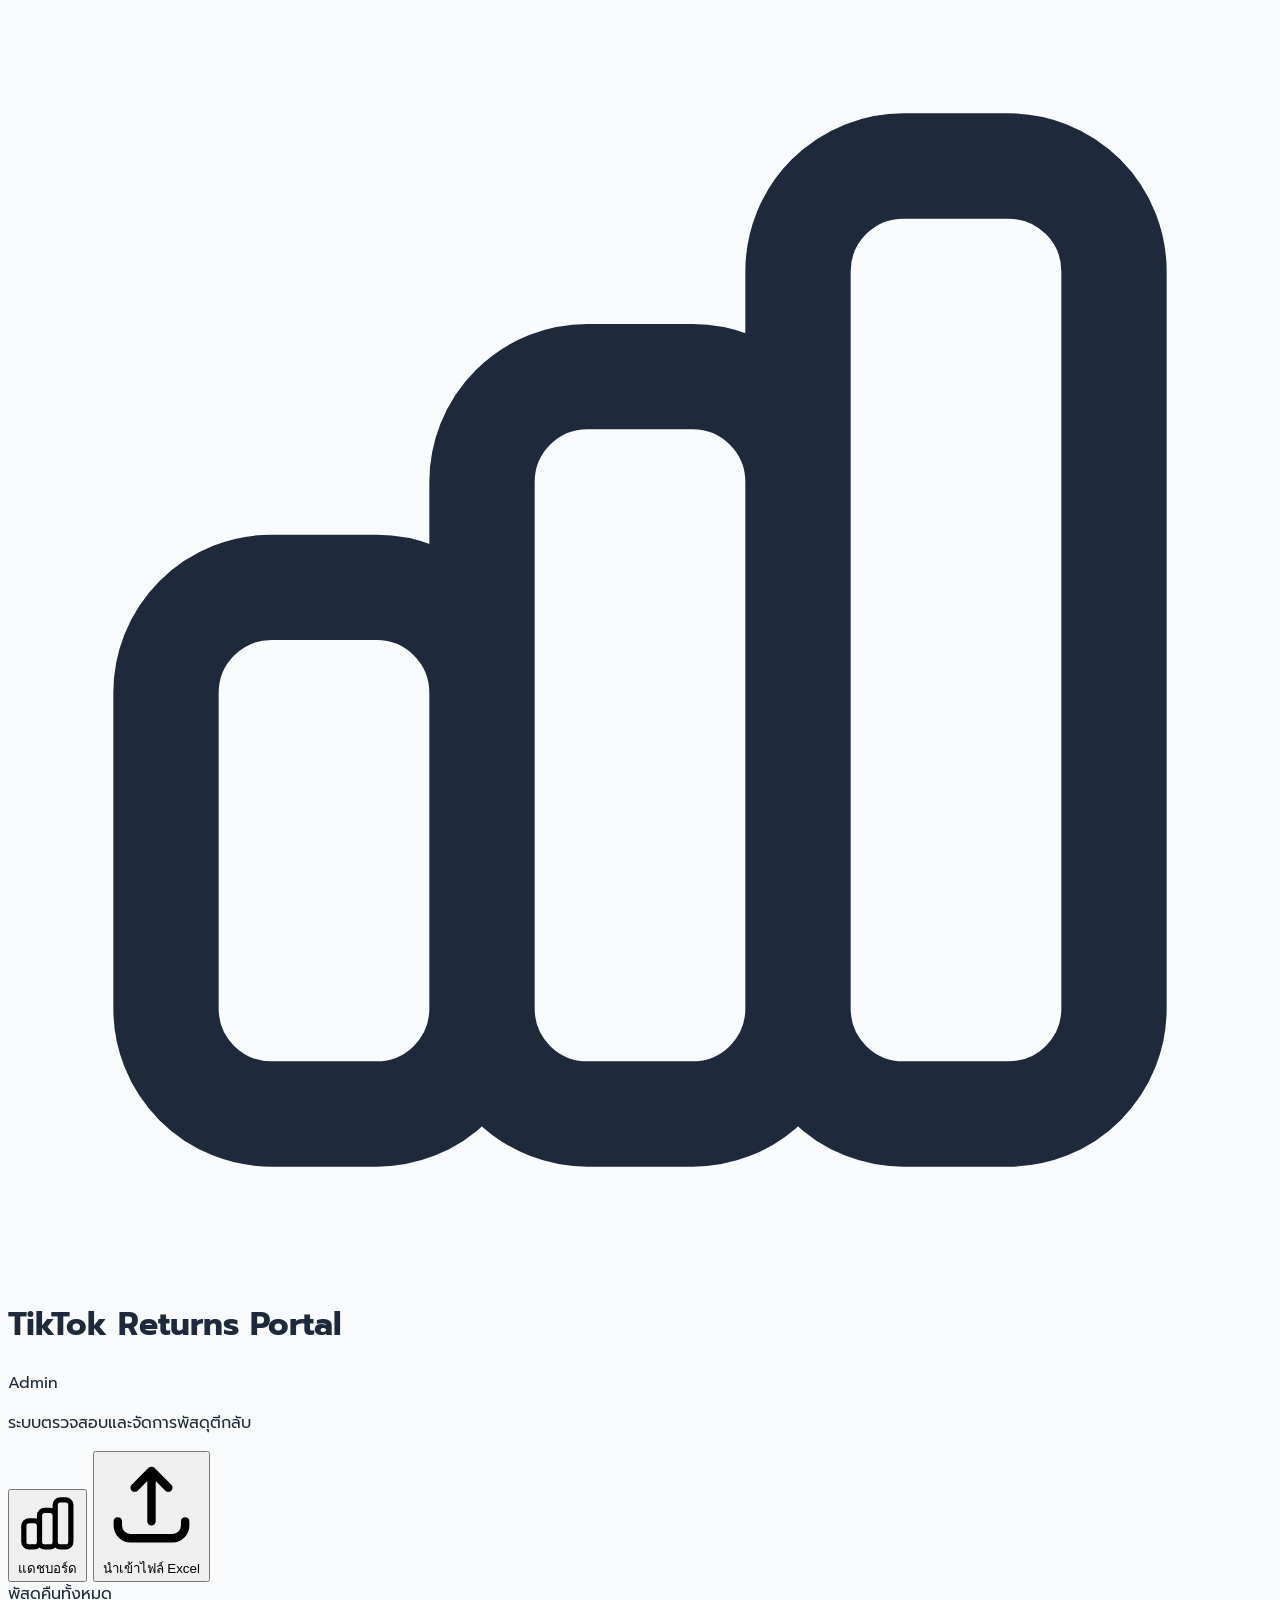
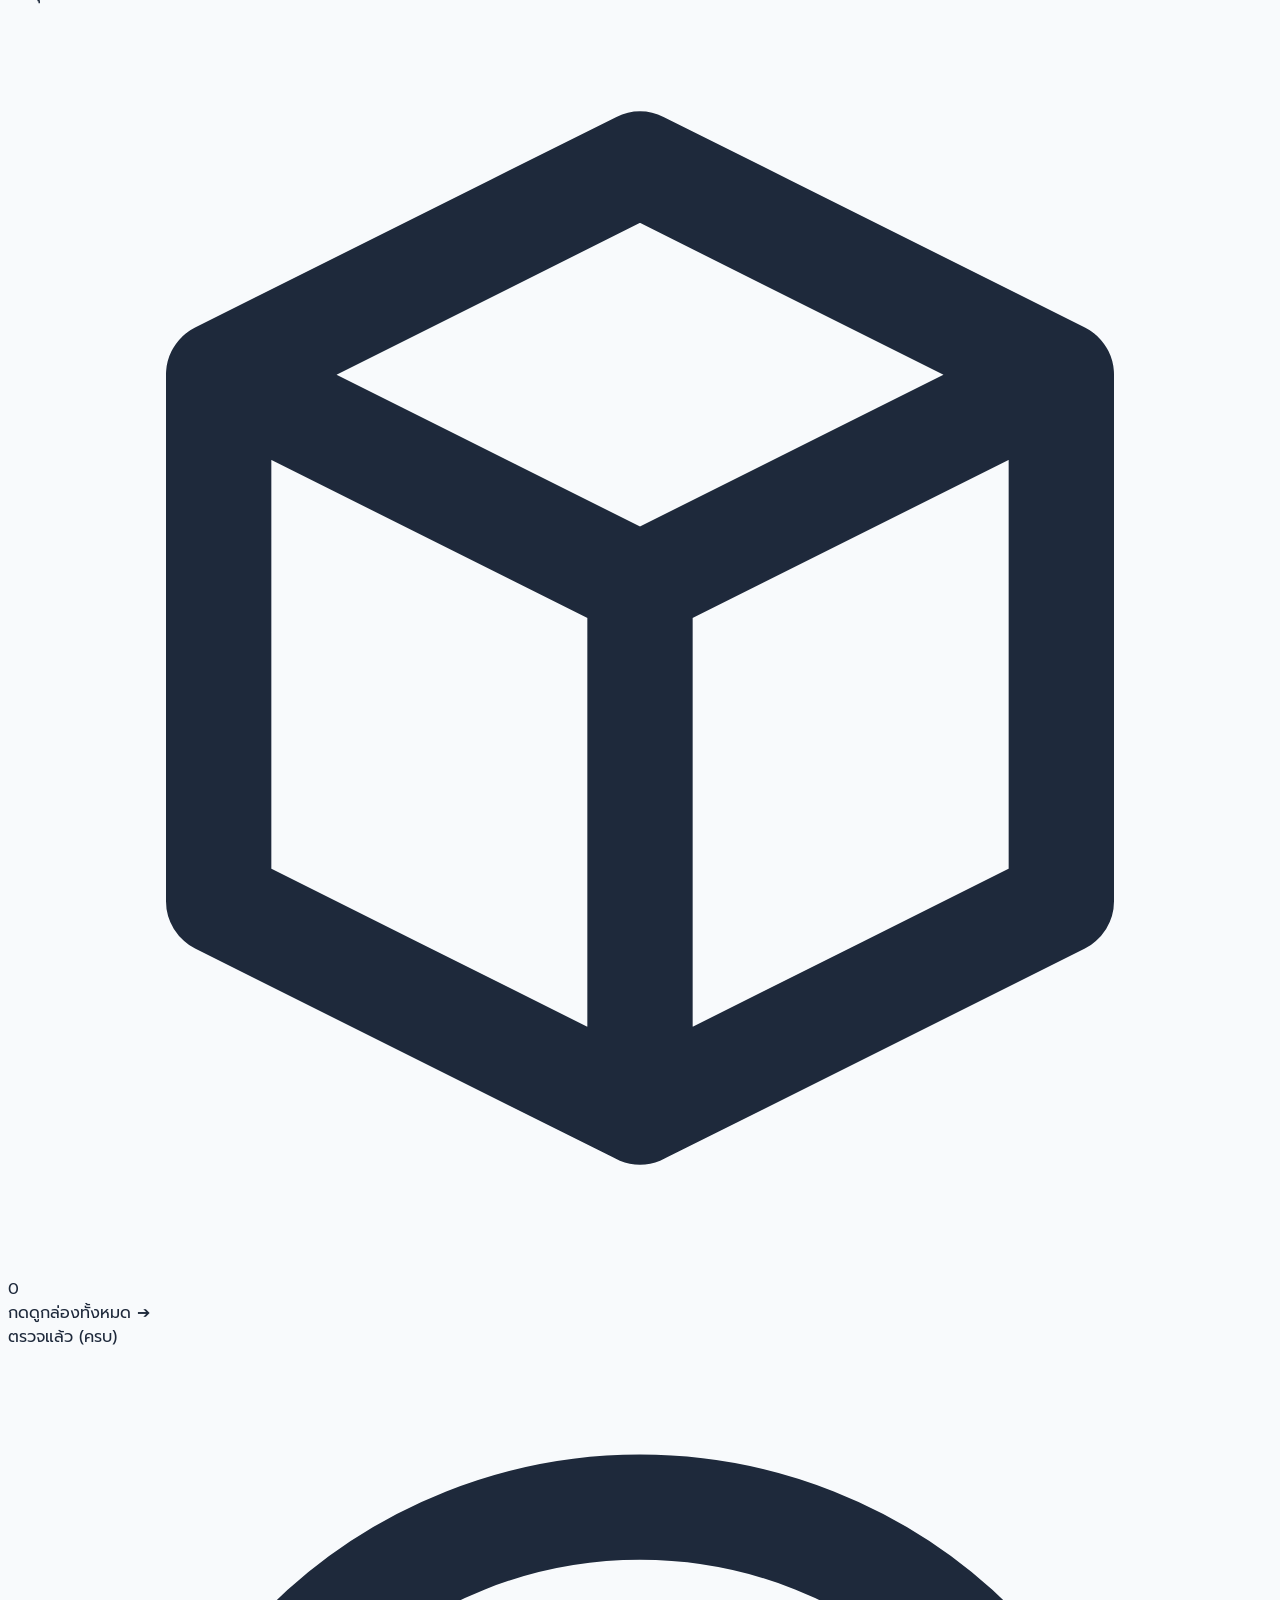
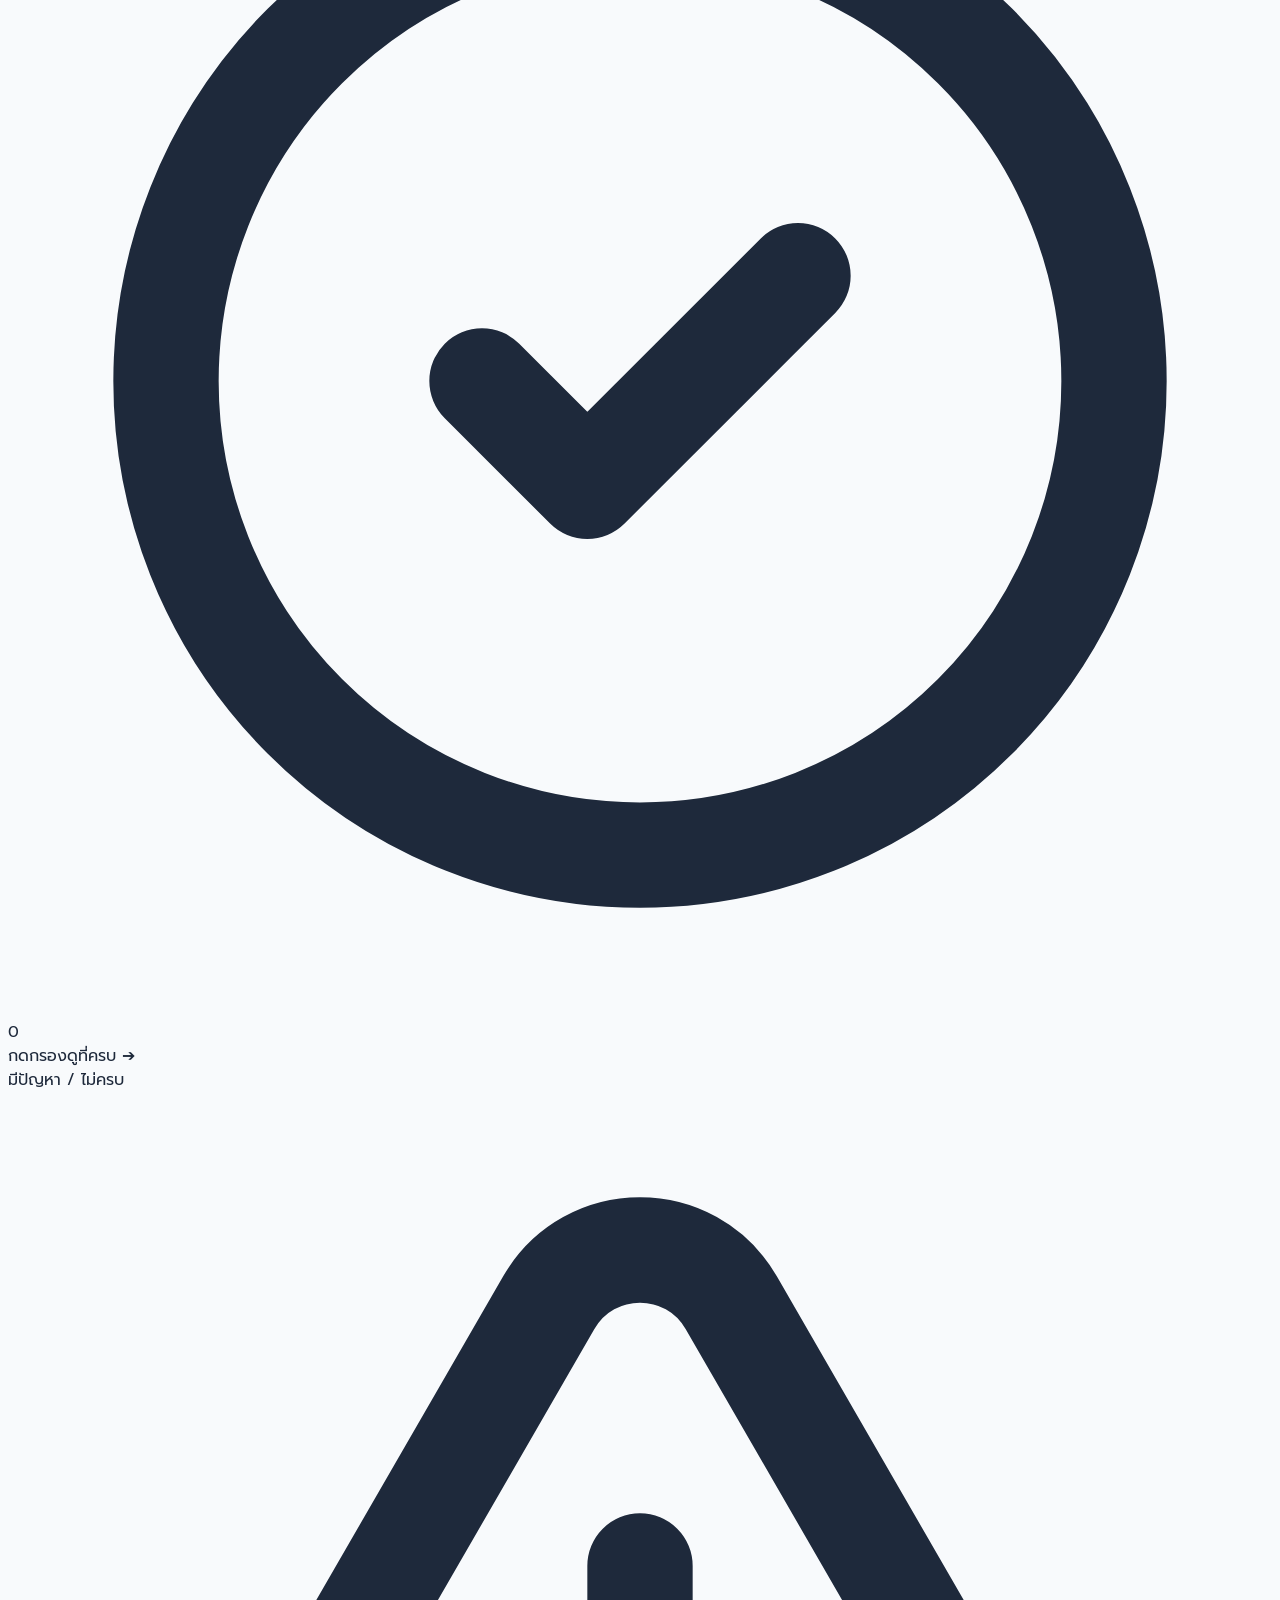
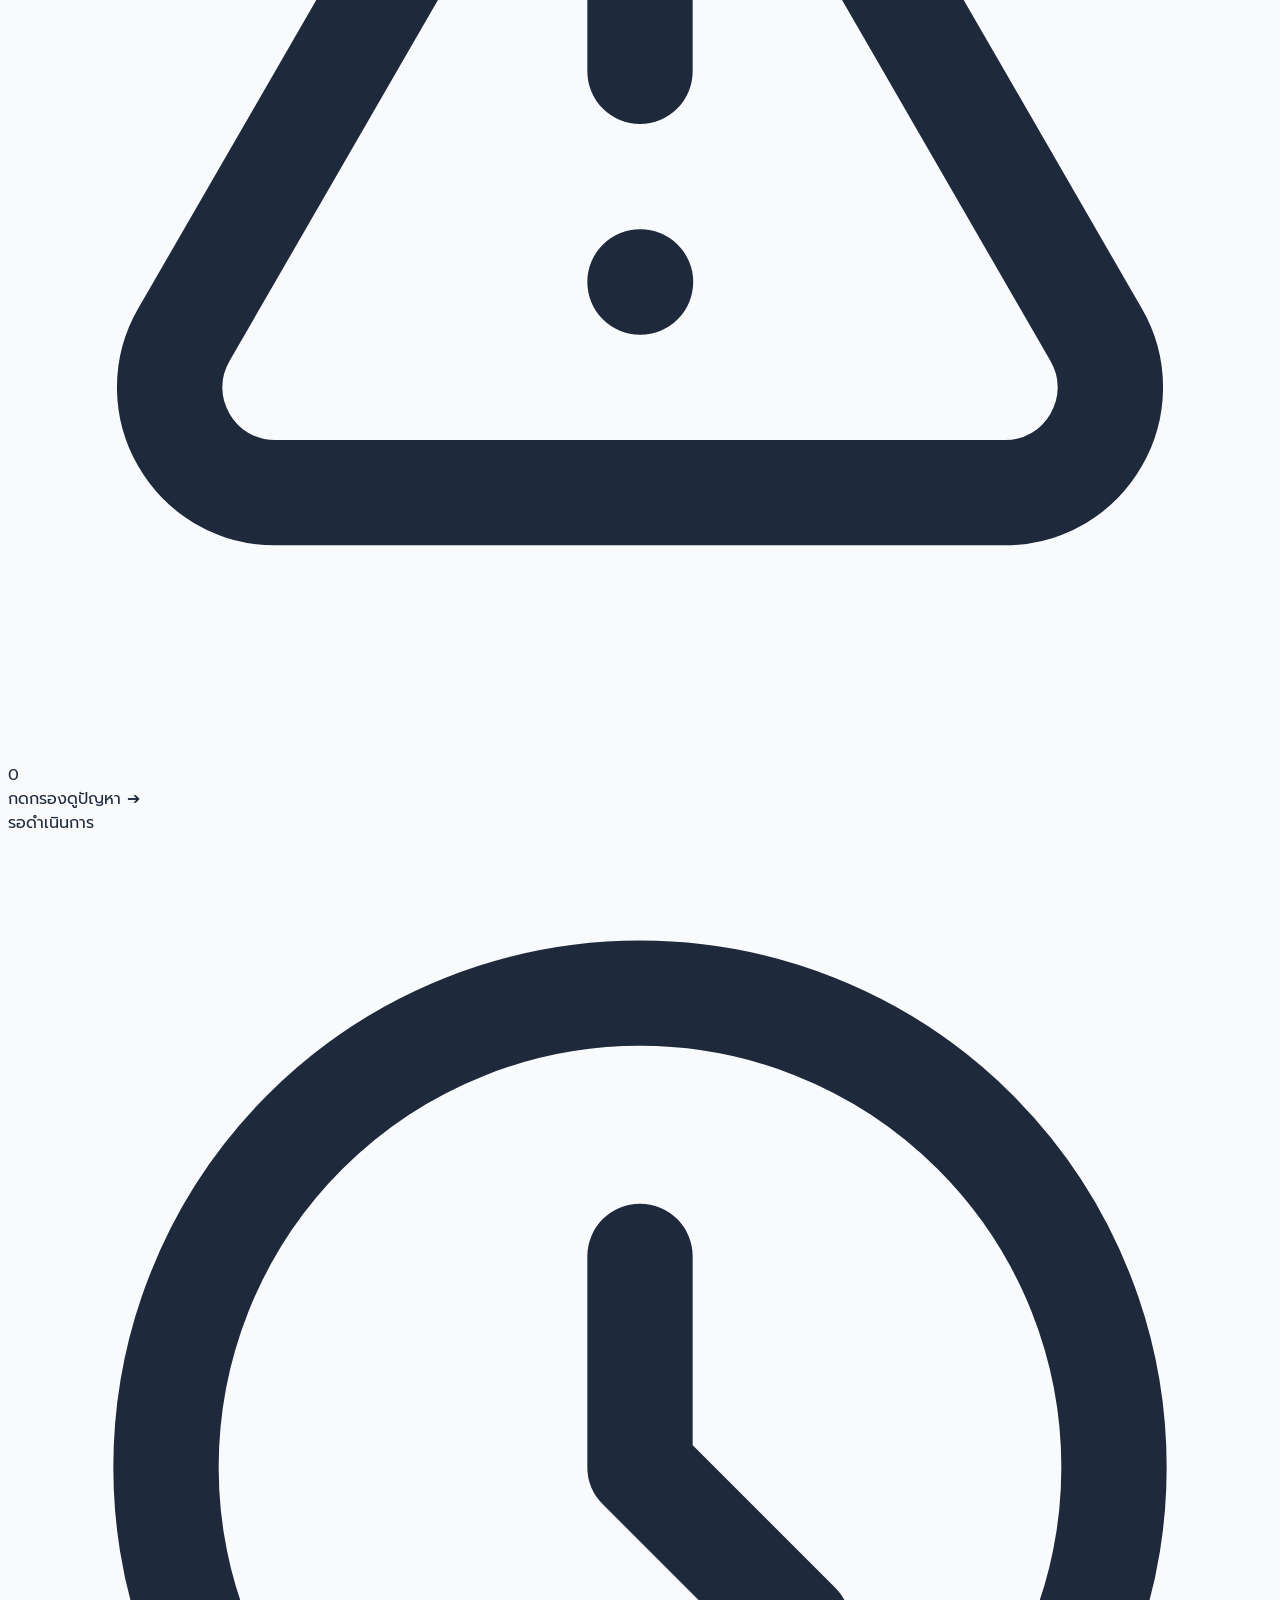
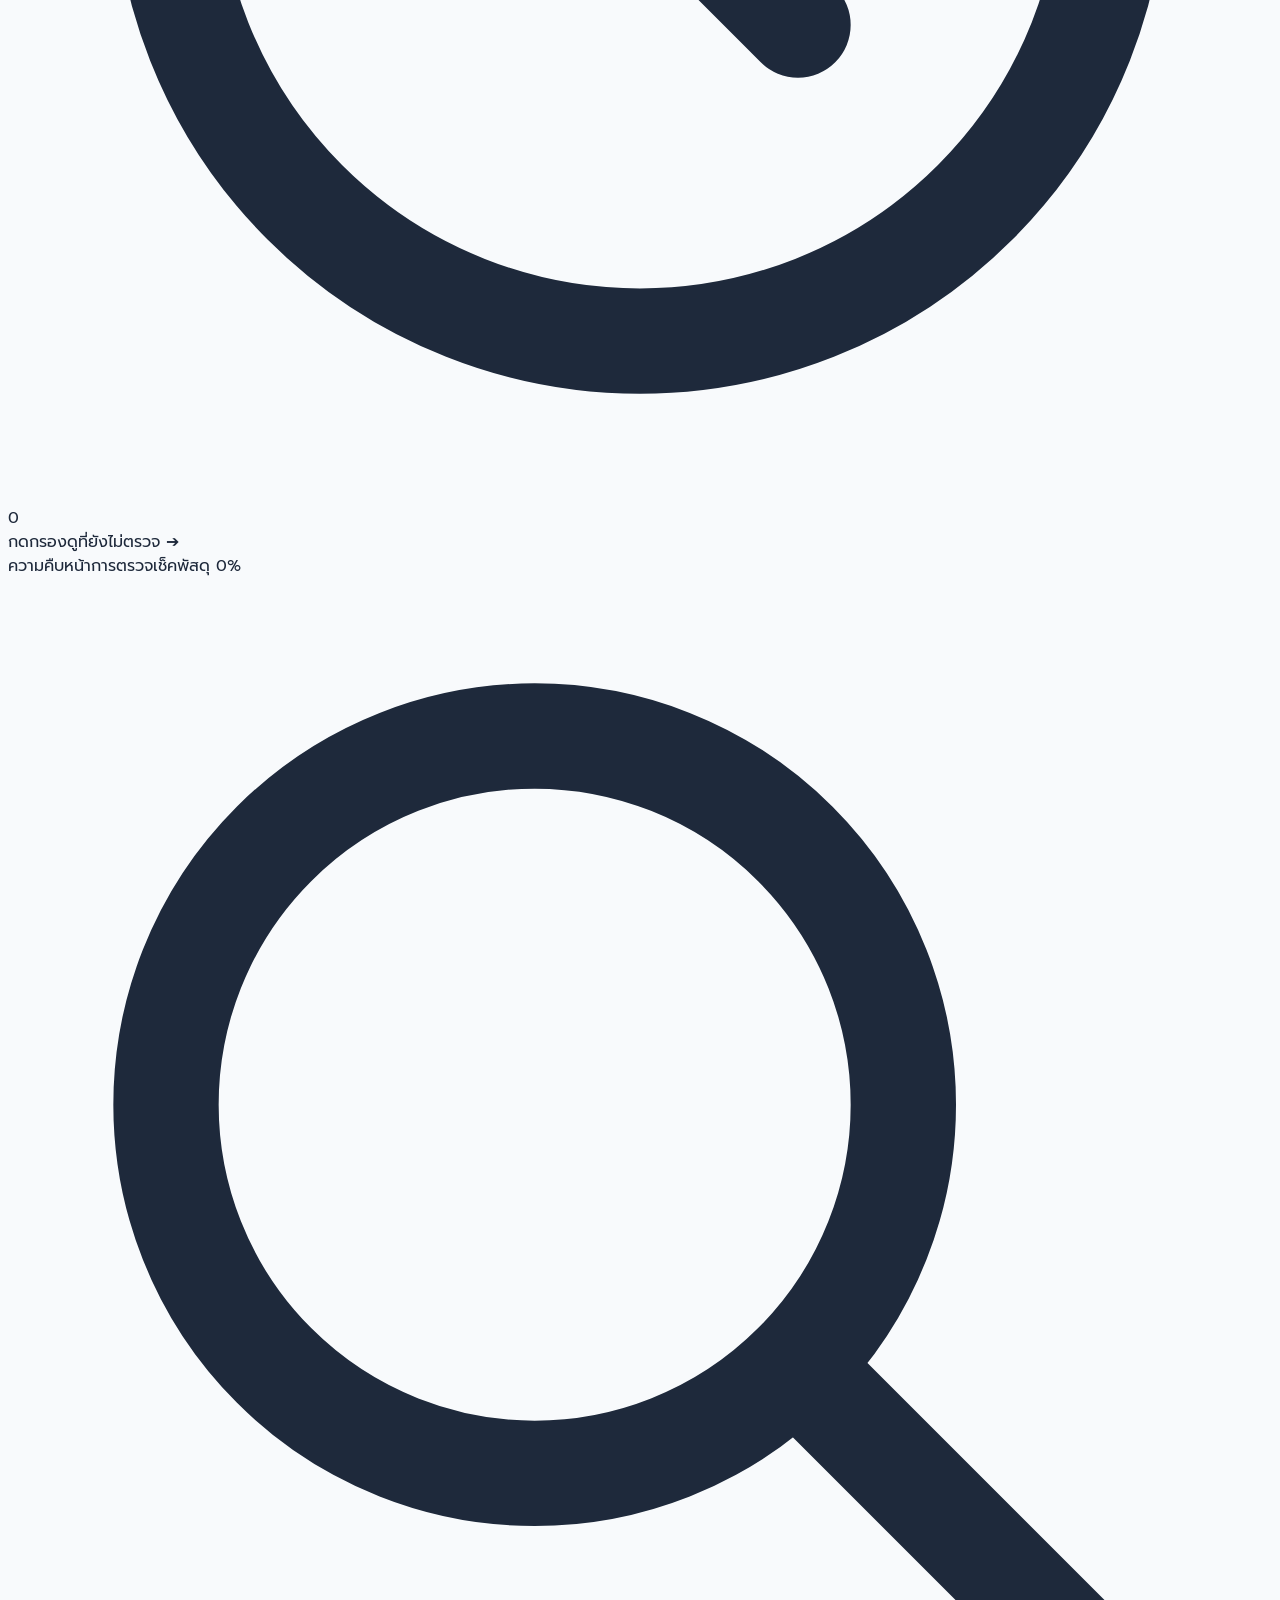
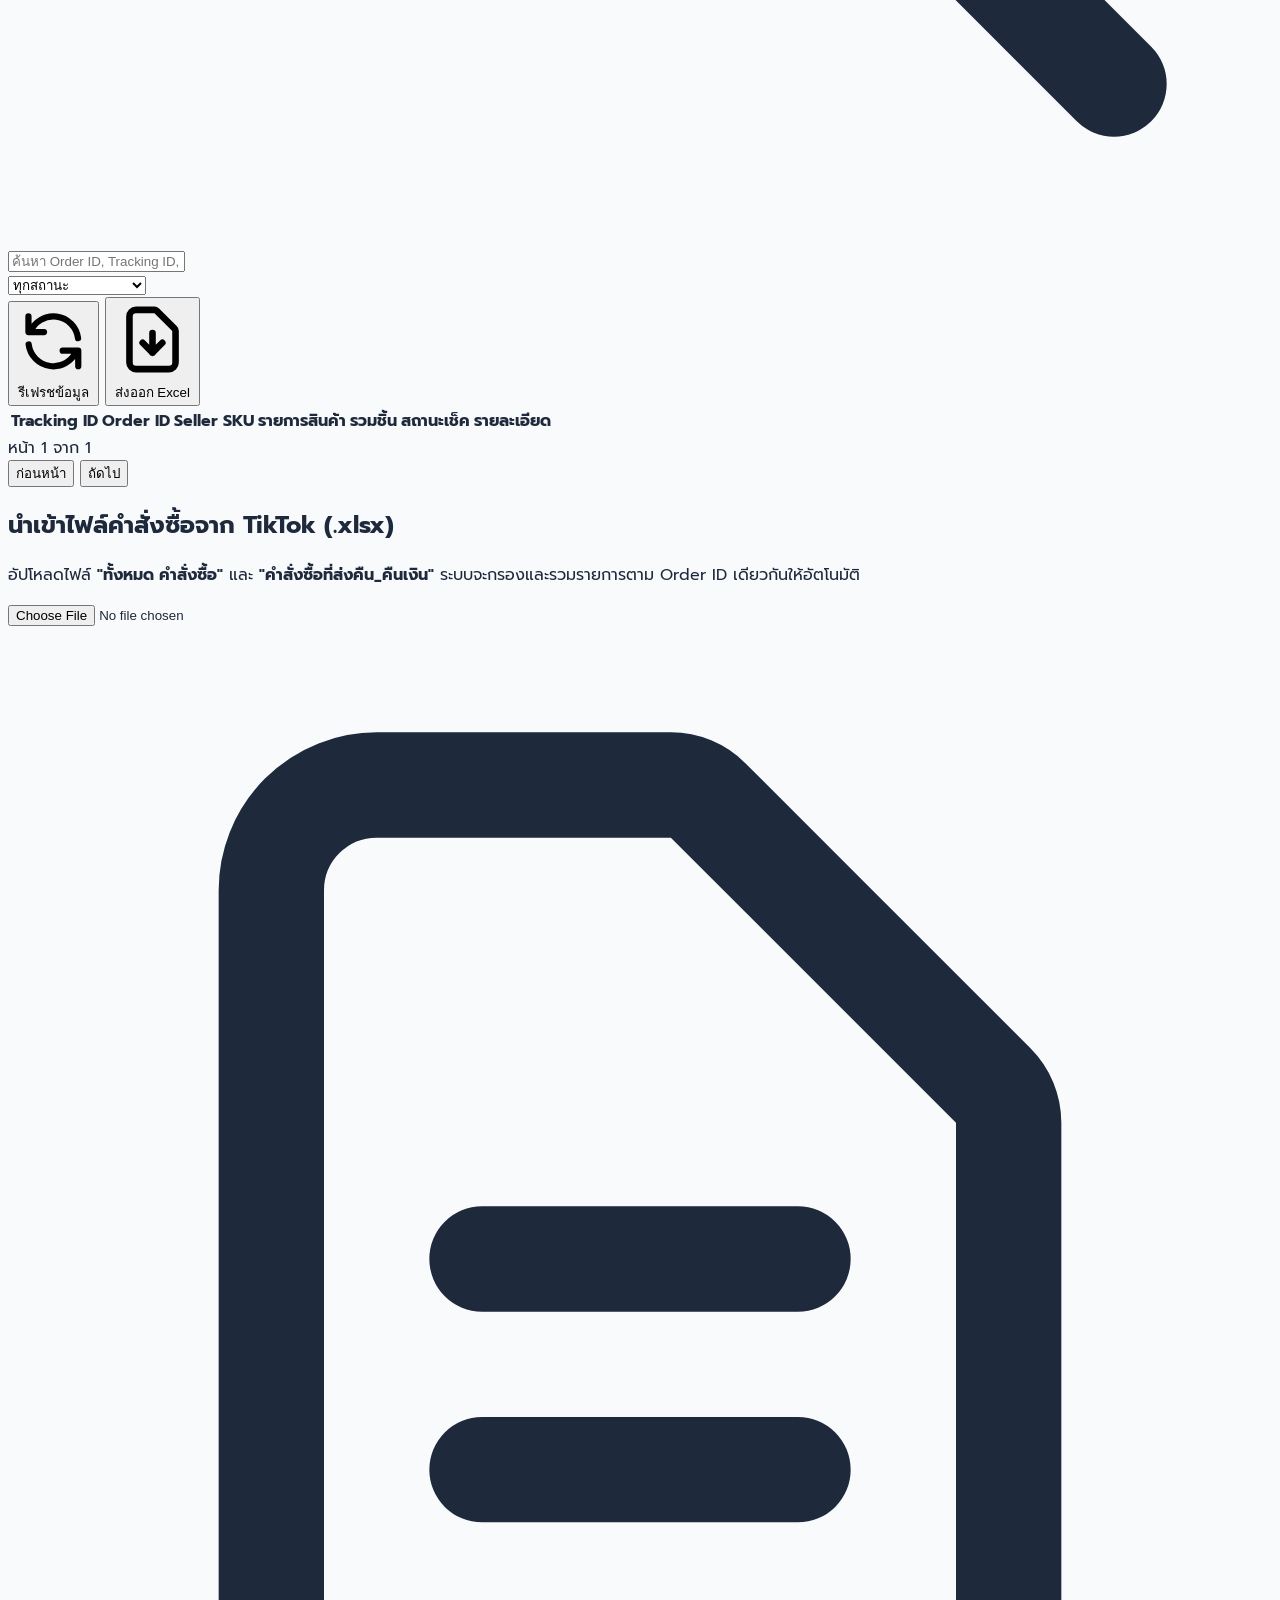
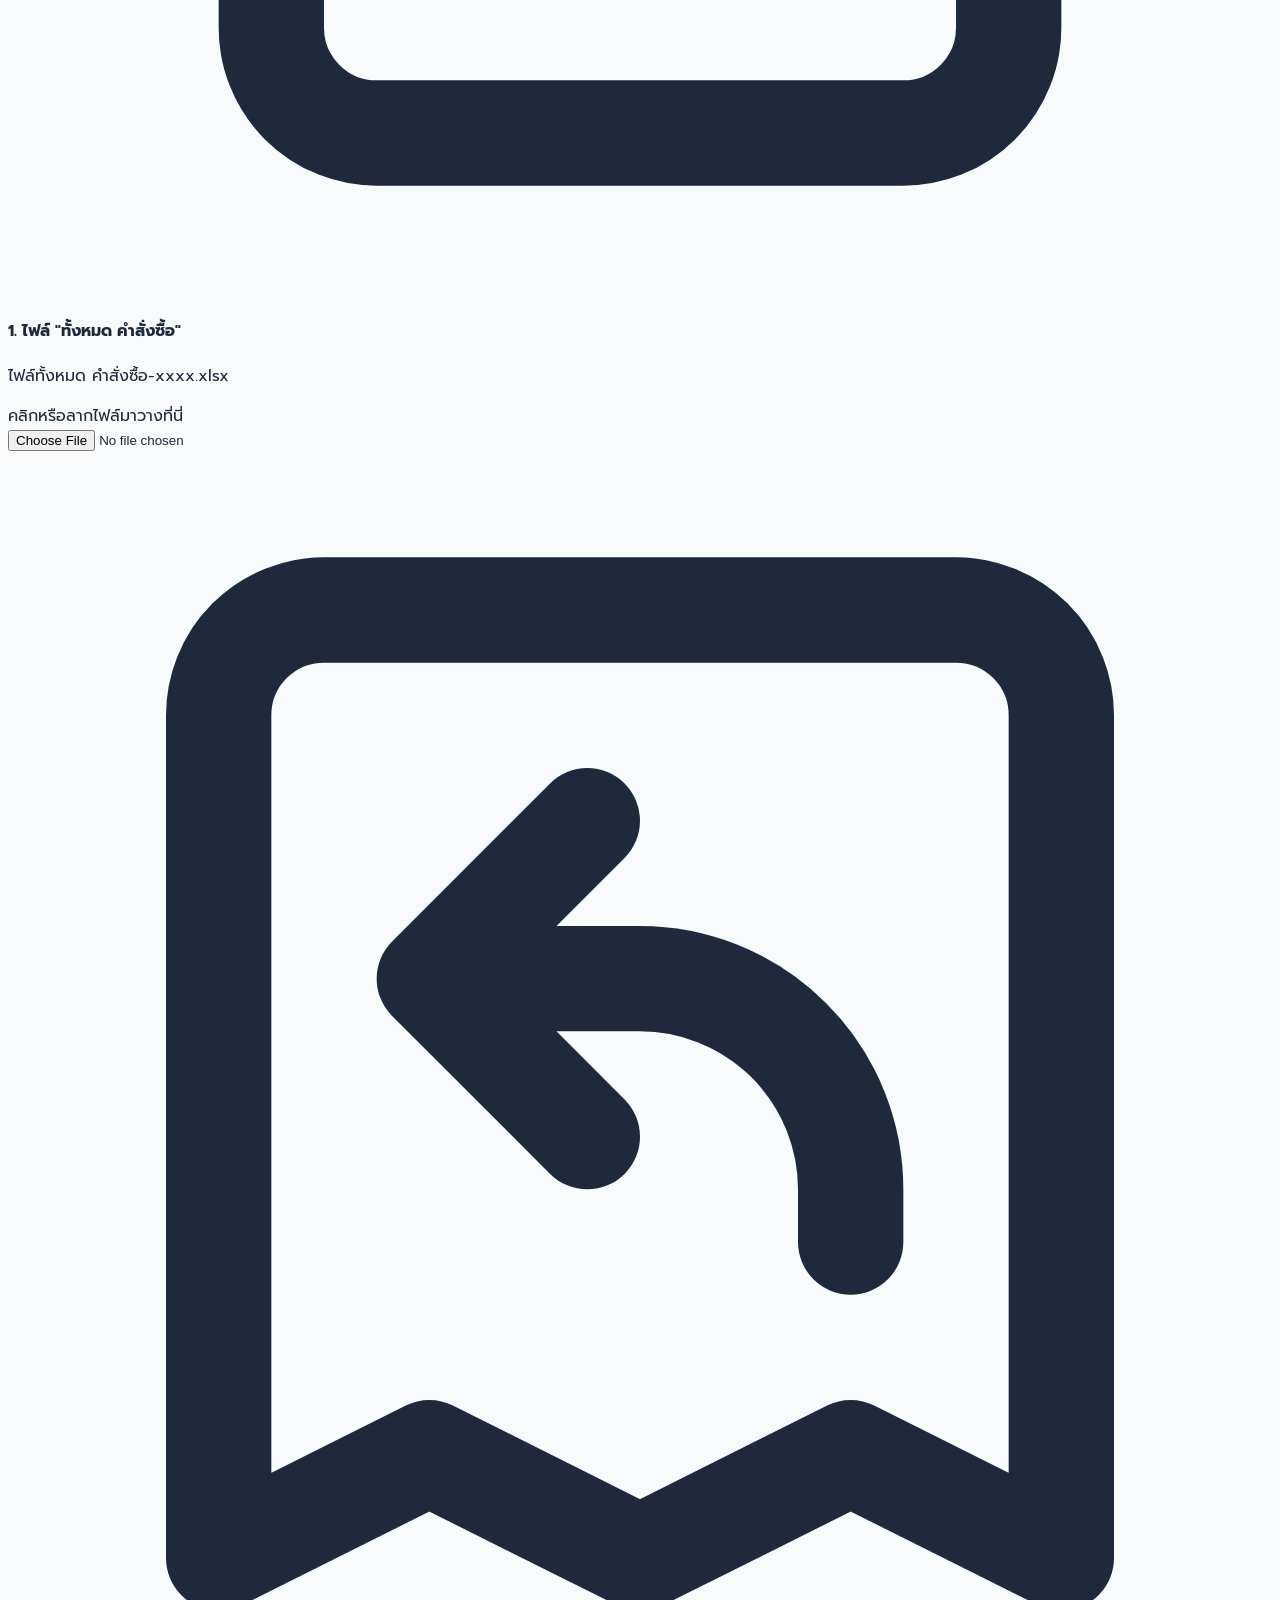
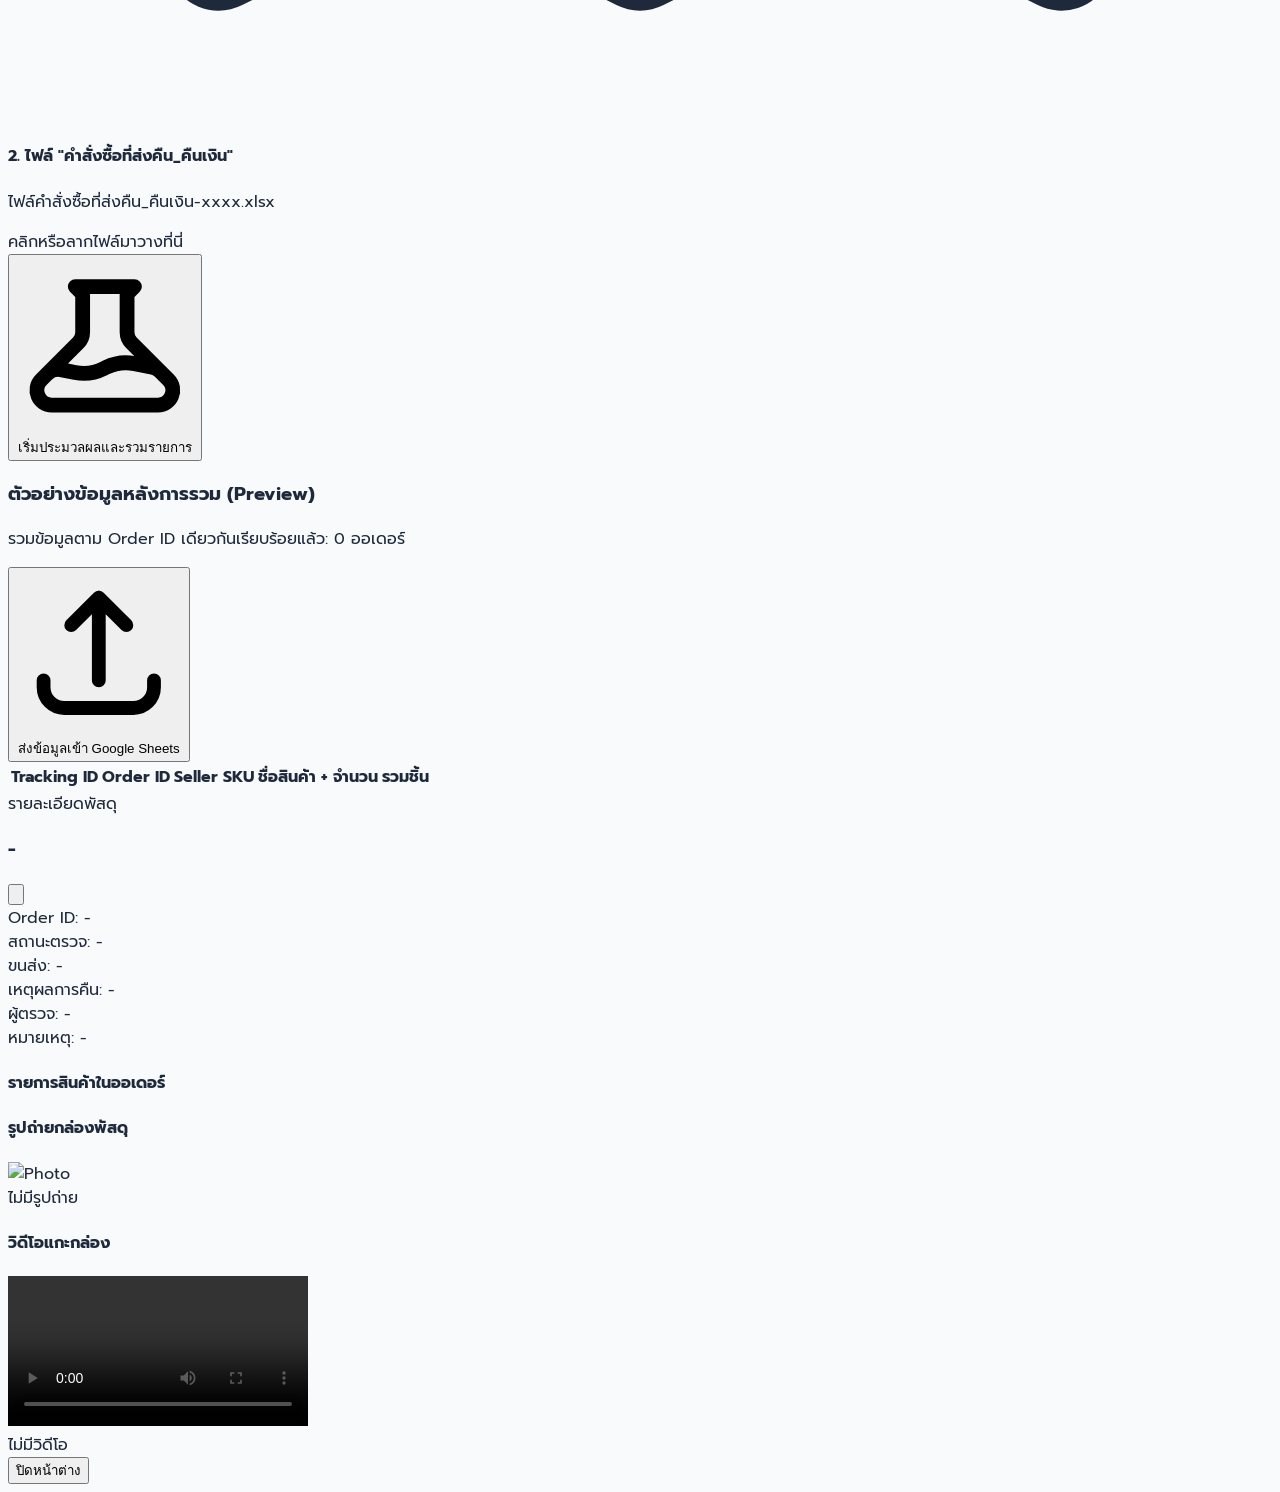
==== commit 249477b9: "Update admin.html" ====
--- a/admin.html
+++ b/admin.html
@@ -68,43 +68,55 @@
     <!-- ======================================== -->
     <section id="admin-tab-dashboard" class="space-y-6">
 
-      <!-- Stats Overview Cards -->
+      <!-- Stats Overview Cards (Clickable Filters) -->
       <div class="grid grid-cols-2 lg:grid-cols-4 gap-4">
         
-        <div class="bg-white p-5 rounded-2xl border border-slate-200 shadow-sm">
+        <div onclick="setAdminFilter('ALL')" class="bg-white p-5 rounded-2xl border border-slate-200 shadow-sm cursor-pointer hover:border-blue-500 hover:shadow-md active:scale-95 transition-all group">
           <div class="flex items-center justify-between text-slate-400 mb-2">
-            <span class="text-xs font-semibold uppercase">พัสดุคืนทั้งหมด</span>
+            <span class="text-xs font-semibold uppercase group-hover:text-blue-600 transition-colors">พัสดุคืนทั้งหมด</span>
             <svg class="w-5 h-5 text-blue-600" fill="none" stroke="currentColor" viewBox="0 0 24 24"><path stroke-linecap="round" stroke-linejoin="round" stroke-width="2" d="M20 7l-8-4-8 4m16 0l-8 4m8-4v10l-8 4m0-10L4 7m8 4v10M4 7v10l8 4"/></svg>
           </div>
           <div id="stat-total" class="text-2xl sm:text-3xl font-bold text-slate-900">0</div>
-          <span class="text-[11px] text-slate-500">รวมจาก TikTok Excel</span>
-        </div>
-
-        <div class="bg-white p-5 rounded-2xl border border-slate-200 shadow-sm">
+          <span class="text-[11px] text-slate-500 flex items-center gap-1 mt-1">
+            <span>กดดูกล่องทั้งหมด</span>
+            <span class="text-blue-600 font-bold">➔</span>
+          </span>
+        </div>
+
+        <div onclick="setAdminFilter('COMPLETED')" class="bg-white p-5 rounded-2xl border border-slate-200 shadow-sm cursor-pointer hover:border-emerald-500 hover:shadow-md active:scale-95 transition-all group">
           <div class="flex items-center justify-between text-slate-400 mb-2">
-            <span class="text-xs font-semibold uppercase">ตรวจแล้ว (ครบ)</span>
+            <span class="text-xs font-semibold uppercase group-hover:text-emerald-600 transition-colors">ตรวจแล้ว (ครบ)</span>
             <svg class="w-5 h-5 text-emerald-600" fill="none" stroke="currentColor" viewBox="0 0 24 24"><path stroke-linecap="round" stroke-linejoin="round" stroke-width="2" d="M9 12l2 2 4-4m6 2a9 9 0 11-18 0 9 9 0 0118 0z"/></svg>
           </div>
           <div id="stat-completed" class="text-2xl sm:text-3xl font-bold text-emerald-600">0</div>
-          <span class="text-[11px] text-emerald-600 font-medium">สินค้าครบถ้วน</span>
-        </div>
-
-        <div class="bg-white p-5 rounded-2xl border border-slate-200 shadow-sm">
+          <span class="text-[11px] text-emerald-600 font-medium flex items-center gap-1 mt-1">
+            <span>กดกรองดูที่ครบ</span>
+            <span class="font-bold">➔</span>
+          </span>
+        </div>
+
+        <div onclick="setAdminFilter('ISSUES')" class="bg-white p-5 rounded-2xl border border-slate-200 shadow-sm cursor-pointer hover:border-rose-500 hover:shadow-md active:scale-95 transition-all group">
           <div class="flex items-center justify-between text-slate-400 mb-2">
-            <span class="text-xs font-semibold uppercase">มีปัญหา / ไม่ครบ</span>
+            <span class="text-xs font-semibold uppercase group-hover:text-rose-600 transition-colors">มีปัญหา / ไม่ครบ</span>
             <svg class="w-5 h-5 text-rose-600" fill="none" stroke="currentColor" viewBox="0 0 24 24"><path stroke-linecap="round" stroke-linejoin="round" stroke-width="2" d="M12 9v2m0 4h.01m-6.938 4h13.856c1.54 0 2.502-1.667 1.732-3L13.732 4c-.77-1.333-2.694-1.333-3.464 0L3.34 16c-.77 1.333.192 3 1.732 3z"/></svg>
           </div>
           <div id="stat-issues" class="text-2xl sm:text-3xl font-bold text-rose-600">0</div>
-          <span class="text-[11px] text-rose-600 font-medium">ขาด/ชำรุด/ผิดแบบ</span>
-        </div>
-
-        <div class="bg-white p-5 rounded-2xl border border-slate-200 shadow-sm">
+          <span class="text-[11px] text-rose-600 font-medium flex items-center gap-1 mt-1">
+            <span>กดกรองดูปัญหา</span>
+            <span class="font-bold">➔</span>
+          </span>
+        </div>
+
+        <div onclick="setAdminFilter('PENDING')" class="bg-white p-5 rounded-2xl border border-slate-200 shadow-sm cursor-pointer hover:border-amber-500 hover:shadow-md active:scale-95 transition-all group">
           <div class="flex items-center justify-between text-slate-400 mb-2">
-            <span class="text-xs font-semibold uppercase">รอดำเนินการ</span>
+            <span class="text-xs font-semibold uppercase group-hover:text-amber-600 transition-colors">รอดำเนินการ</span>
             <svg class="w-5 h-5 text-amber-600" fill="none" stroke="currentColor" viewBox="0 0 24 24"><path stroke-linecap="round" stroke-linejoin="round" stroke-width="2" d="M12 8v4l3 3m6-3a9 9 0 11-18 0 9 9 0 0118 0z"/></svg>
           </div>
           <div id="stat-pending" class="text-2xl sm:text-3xl font-bold text-amber-600">0</div>
-          <span class="text-[11px] text-amber-600 font-medium">ยังไม่ได้ตรวจ</span>
+          <span class="text-[11px] text-amber-600 font-medium flex items-center gap-1 mt-1">
+            <span>กดกรองดูที่ยังไม่ตรวจ</span>
+            <span class="font-bold">➔</span>
+          </span>
         </div>
 
       </div>
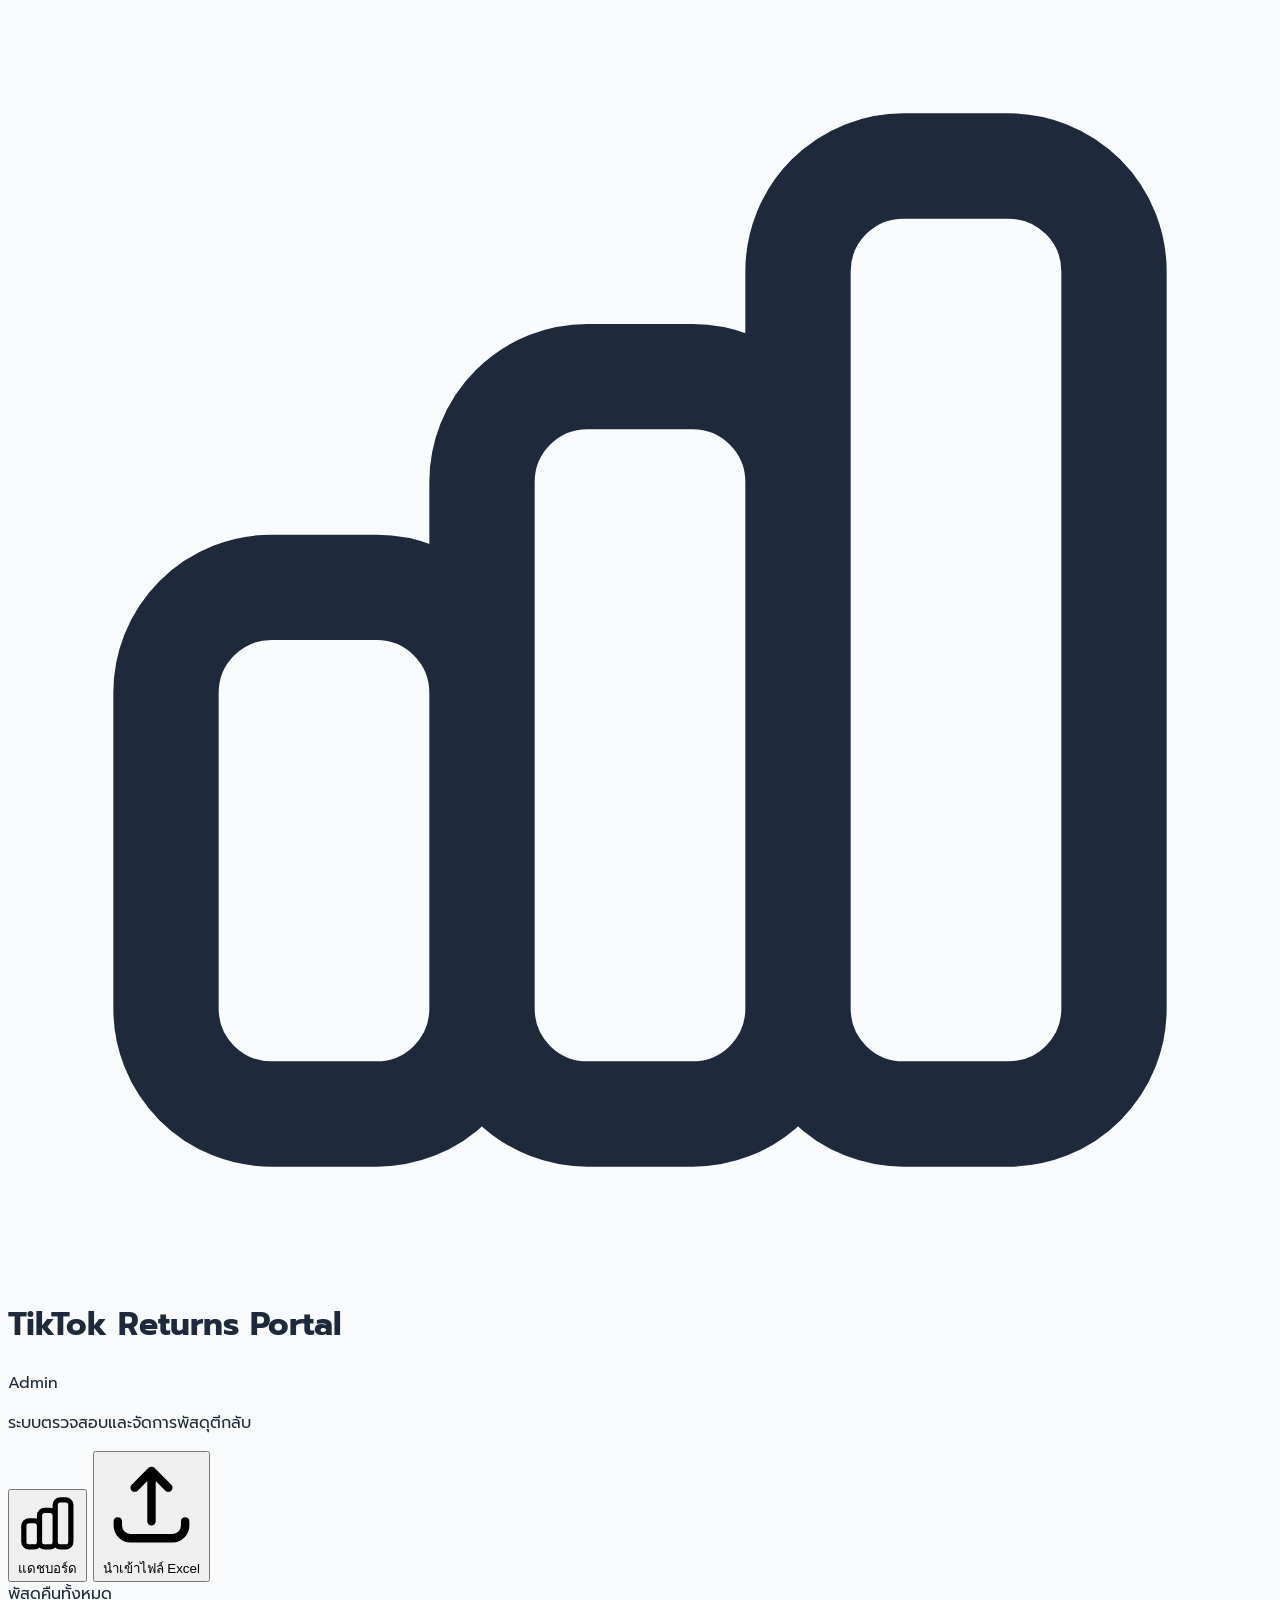
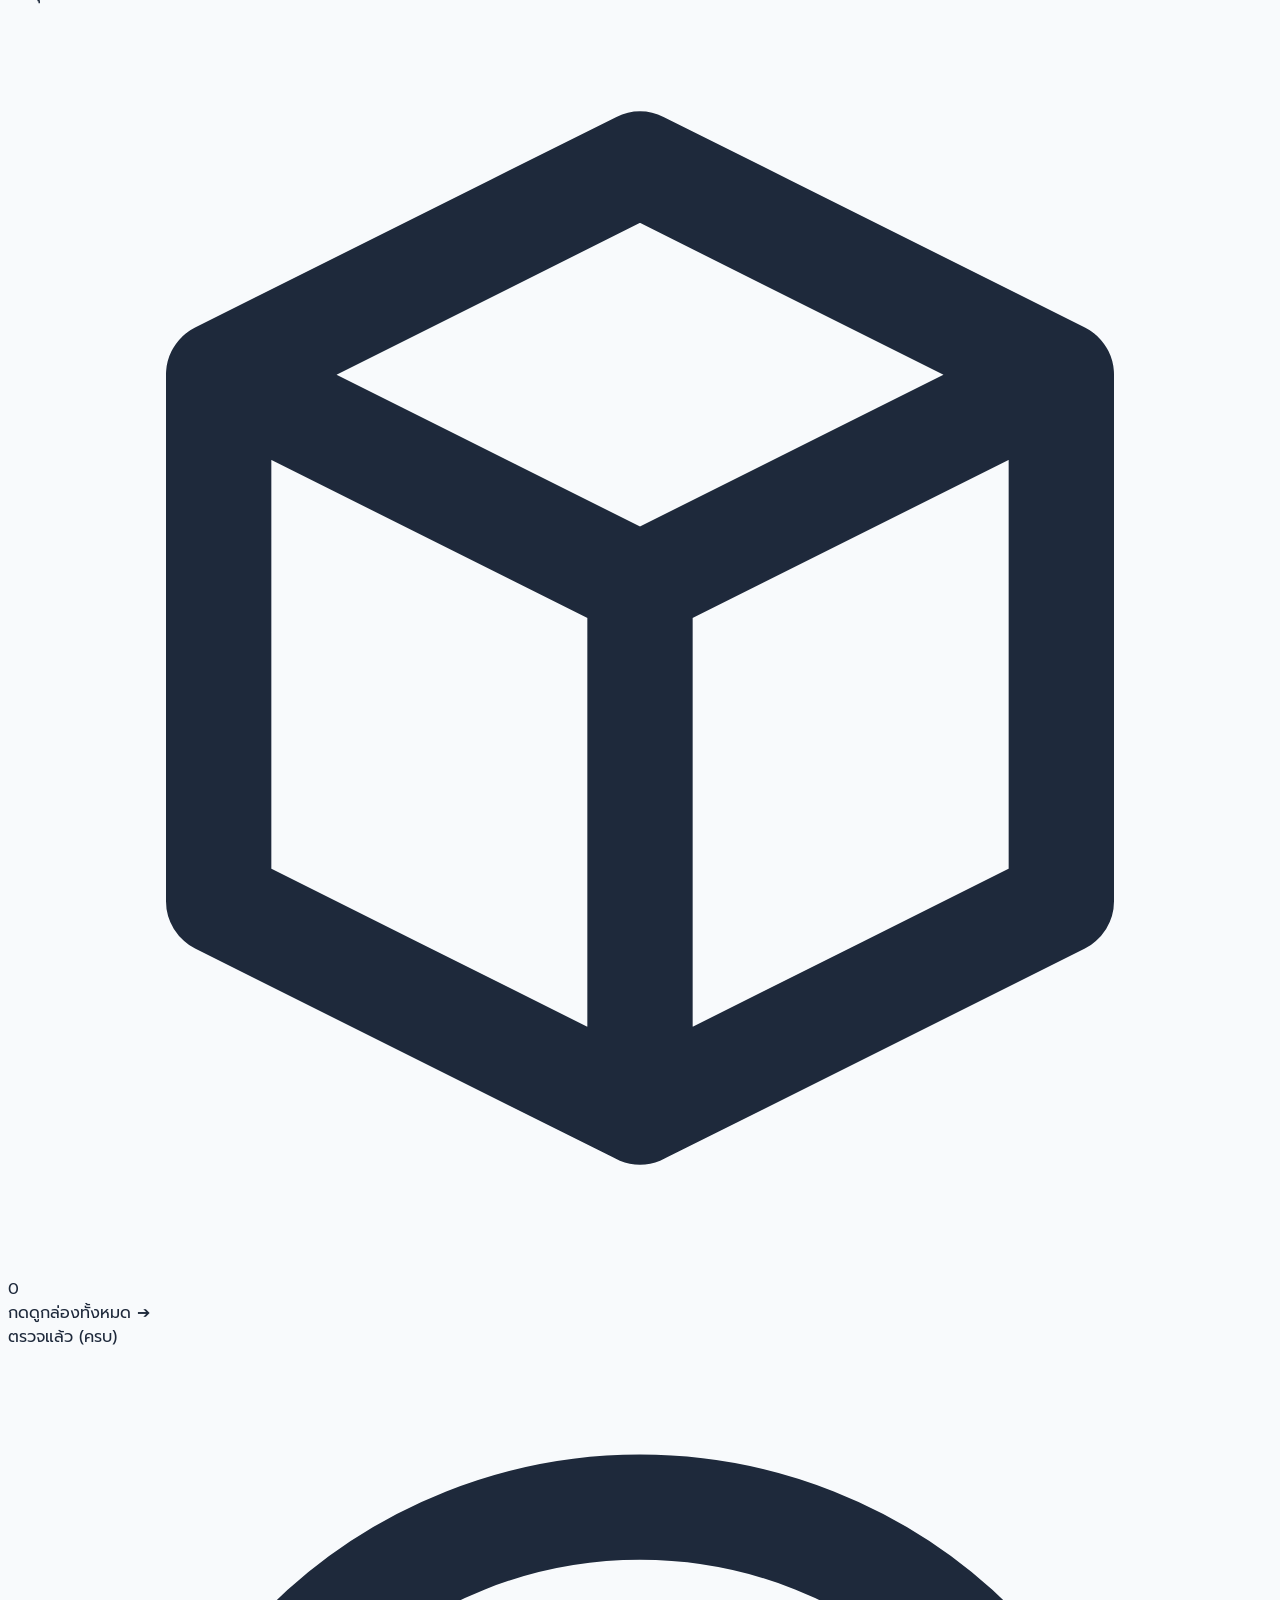
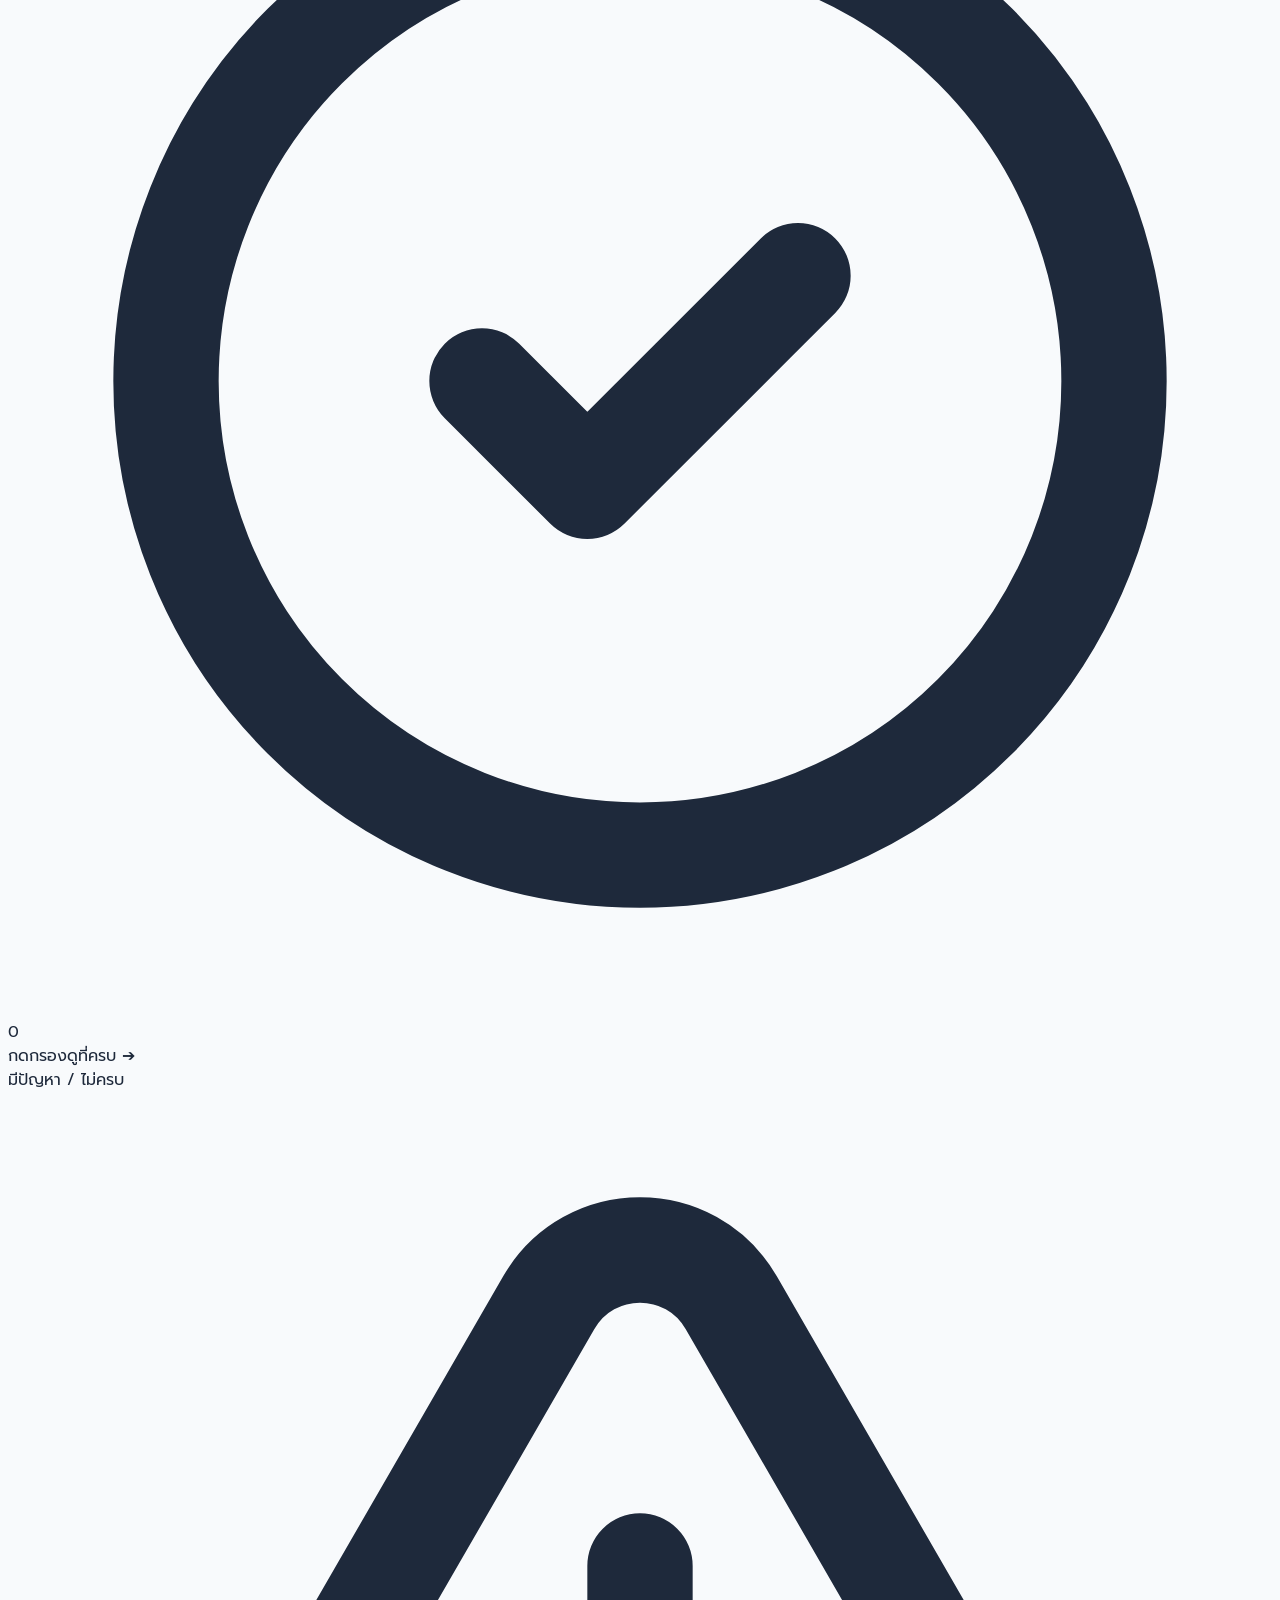
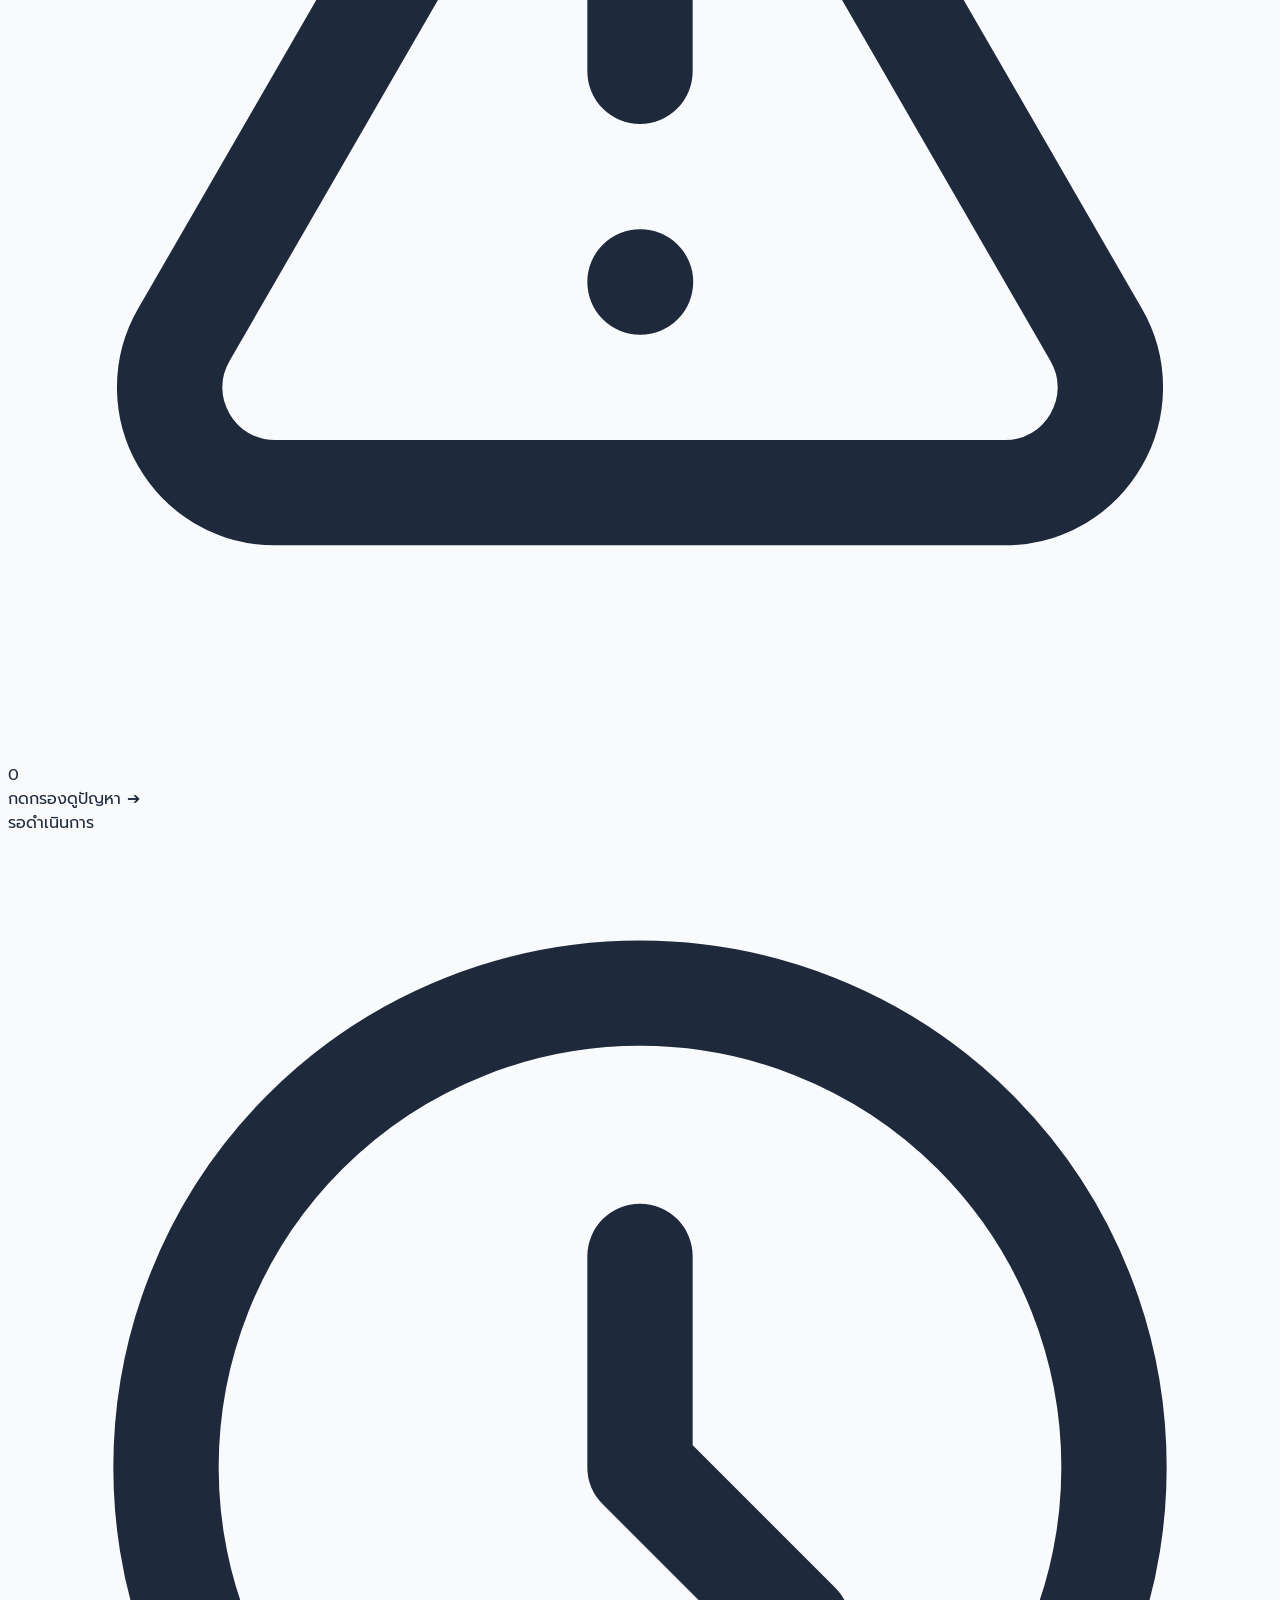
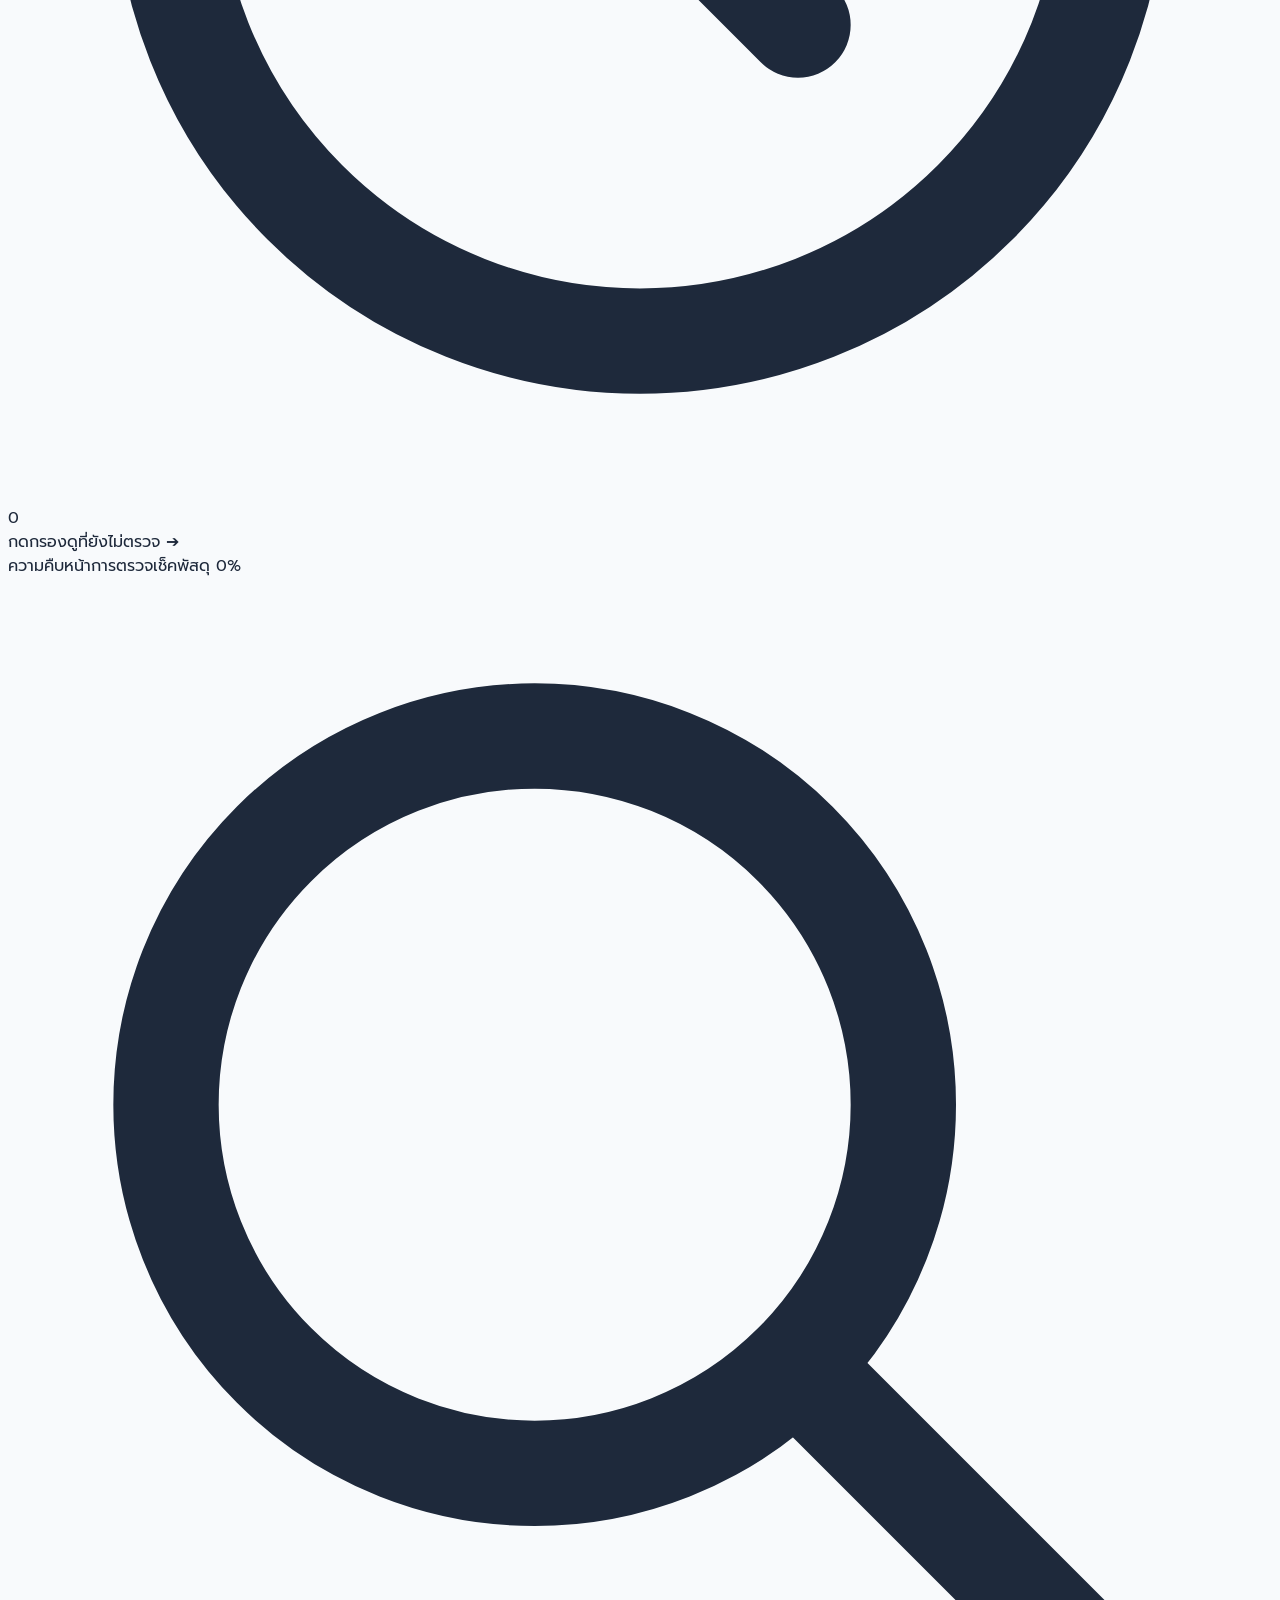
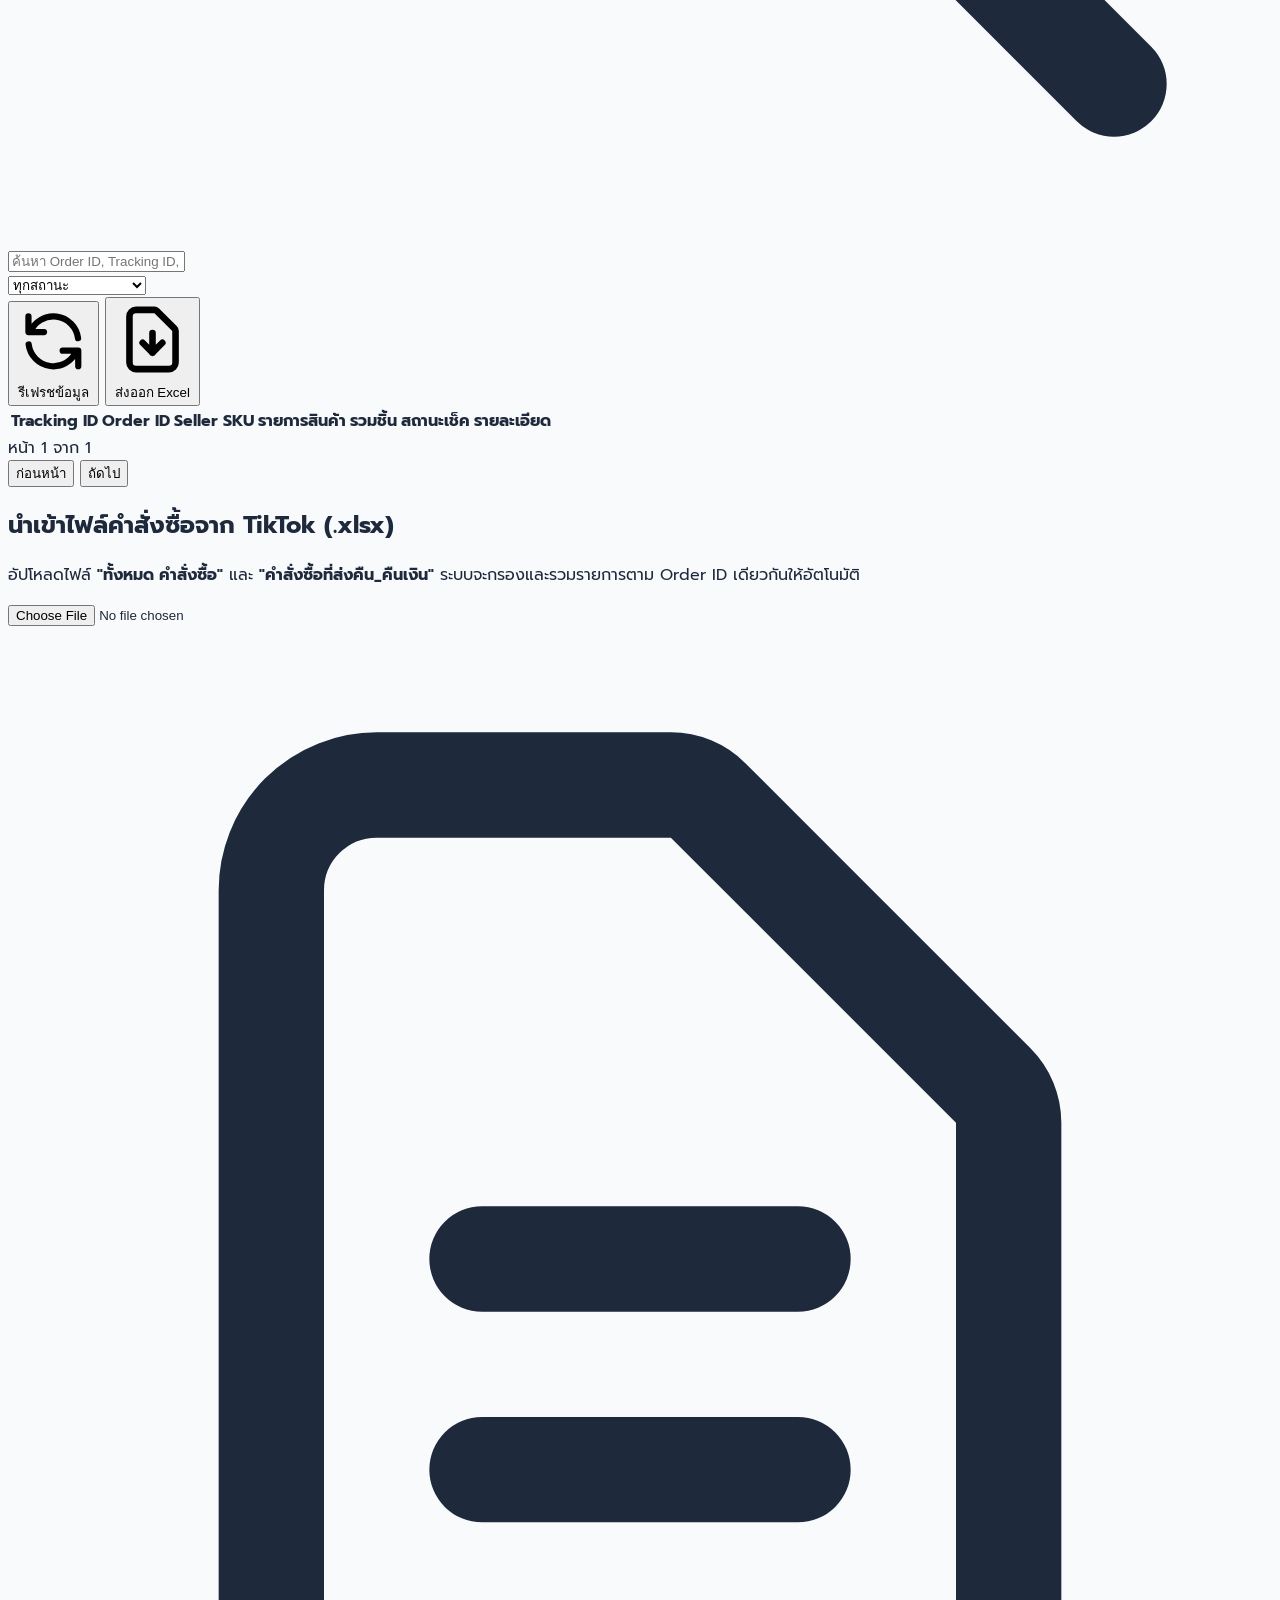
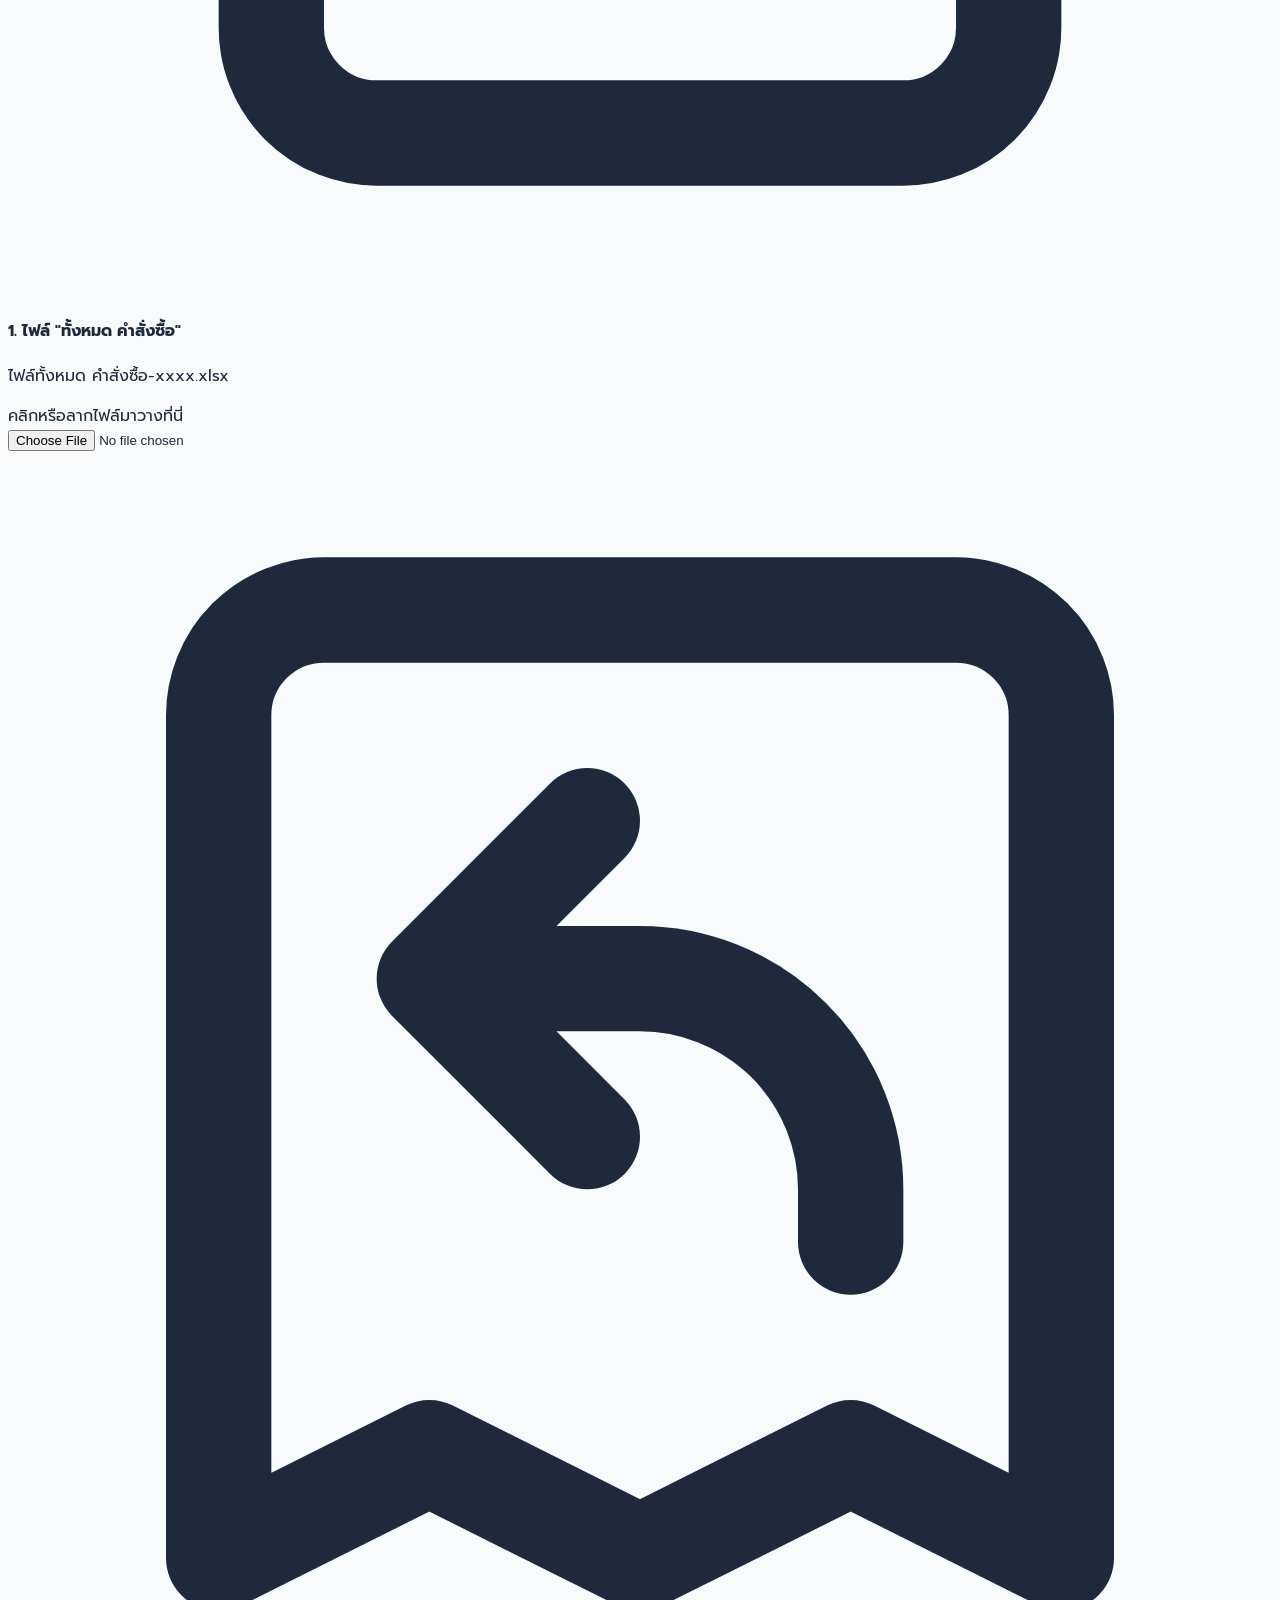
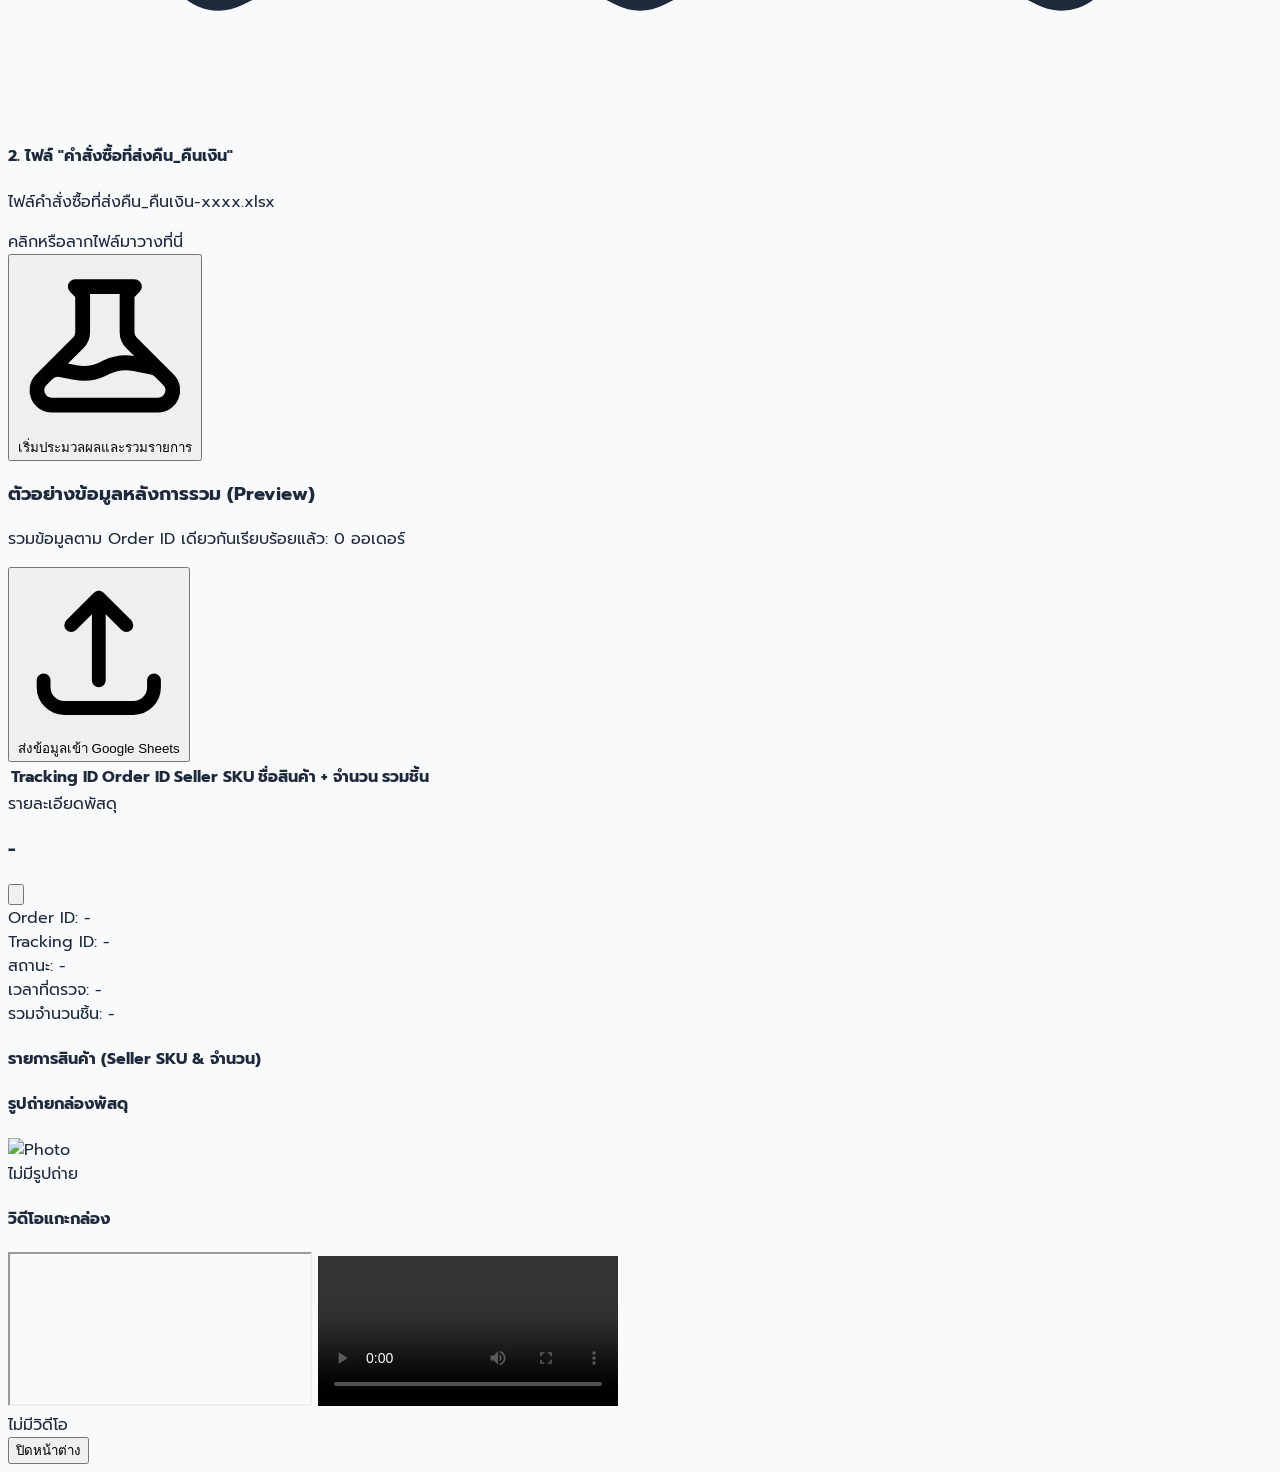
==== commit eb76369e: "Update admin.html" ====
--- a/admin.html
+++ b/admin.html
@@ -305,17 +305,16 @@
       </div>
 
       <div class="grid grid-cols-2 gap-3 text-xs sm:text-sm bg-slate-50 p-4 rounded-xl border border-slate-100">
-        <div><span class="text-slate-400 block">Order ID:</span> <span id="modal-order-id" class="font-mono font-semibold text-slate-700">-</span></div>
-        <div><span class="text-slate-400 block">สถานะตรวจ:</span> <span id="modal-status" class="font-bold text-blue-600">-</span></div>
-        <div><span class="text-slate-400 block">ขนส่ง:</span> <span id="modal-carrier" class="font-medium text-slate-700">-</span></div>
-        <div><span class="text-slate-400 block">เหตุผลการคืน:</span> <span id="modal-reason" class="font-medium text-rose-600">-</span></div>
-        <div><span class="text-slate-400 block">ผู้ตรวจ:</span> <span id="modal-staff" class="font-medium text-slate-700">-</span></div>
-        <div><span class="text-slate-400 block">หมายเหตุ:</span> <span id="modal-note" class="font-medium text-slate-700">-</span></div>
-      </div>
-
-      <!-- Items List in Modal -->
+        <div><span class="text-slate-400 block font-medium">Order ID:</span> <span id="modal-order-id" class="font-mono font-bold text-slate-800 break-all">-</span></div>
+        <div><span class="text-slate-400 block font-medium">Tracking ID:</span> <span id="modal-tracking-info" class="font-mono font-bold text-blue-600 break-all">-</span></div>
+        <div><span class="text-slate-400 block font-medium">สถานะ:</span> <span id="modal-status" class="font-bold text-slate-800">-</span></div>
+        <div><span class="text-slate-400 block font-medium">เวลาที่ตรวจ:</span> <span id="modal-checked-at" class="font-semibold text-slate-700">-</span></div>
+        <div class="col-span-2"><span class="text-slate-400 block font-medium">รวมจำนวนชิ้น:</span> <span id="modal-total-qty" class="font-bold text-emerald-600 text-sm">-</span></div>
+      </div>
+
+      <!-- Items List in Modal (Showing only Seller SKU & Quantity) -->
       <div class="space-y-2">
-        <h4 class="text-xs font-bold text-slate-700 uppercase">รายการสินค้าในออเดอร์</h4>
+        <h4 class="text-xs font-bold text-slate-700 uppercase">รายการสินค้า (Seller SKU & จำนวน)</h4>
         <div id="modal-items-list" class="space-y-2 max-h-48 overflow-y-auto">
           <!-- Dynamic Modal Items -->
         </div>
@@ -325,15 +324,16 @@
       <div class="grid grid-cols-1 sm:grid-cols-2 gap-4 pt-2">
         <div>
           <h4 class="text-xs font-bold text-slate-700 uppercase mb-2">รูปถ่ายกล่องพัสดุ</h4>
-          <img id="modal-photo" src="" alt="Photo" class="w-full h-44 object-cover rounded-xl border border-slate-200 bg-slate-100">
-          <div id="modal-no-photo" class="w-full h-44 rounded-xl border border-dashed border-slate-200 bg-slate-50 flex items-center justify-center text-xs text-slate-400">
+          <img id="modal-photo" src="" alt="Photo" class="w-full h-48 object-cover rounded-xl border border-slate-200 bg-slate-100">
+          <div id="modal-no-photo" class="w-full h-48 rounded-xl border border-dashed border-slate-200 bg-slate-50 flex items-center justify-center text-xs text-slate-400 font-medium">
             ไม่มีรูปถ่าย
           </div>
         </div>
         <div>
           <h4 class="text-xs font-bold text-slate-700 uppercase mb-2">วิดีโอแกะกล่อง</h4>
-          <video id="modal-video" controls class="w-full h-44 object-cover rounded-xl border border-slate-200 bg-black"></video>
-          <div id="modal-no-video" class="w-full h-44 rounded-xl border border-dashed border-slate-200 bg-slate-50 flex items-center justify-center text-xs text-slate-400">
+          <iframe id="modal-video-iframe" src="" class="hidden w-full h-48 rounded-xl border border-slate-200 bg-black" allow="autoplay; encrypted-media; fullscreen" allowfullscreen></iframe>
+          <video id="modal-video" controls class="hidden w-full h-48 object-cover rounded-xl border border-slate-200 bg-black"></video>
+          <div id="modal-no-video" class="w-full h-48 rounded-xl border border-dashed border-slate-200 bg-slate-50 flex items-center justify-center text-xs text-slate-400 font-medium">
             ไม่มีวิดีโอ
           </div>
         </div>
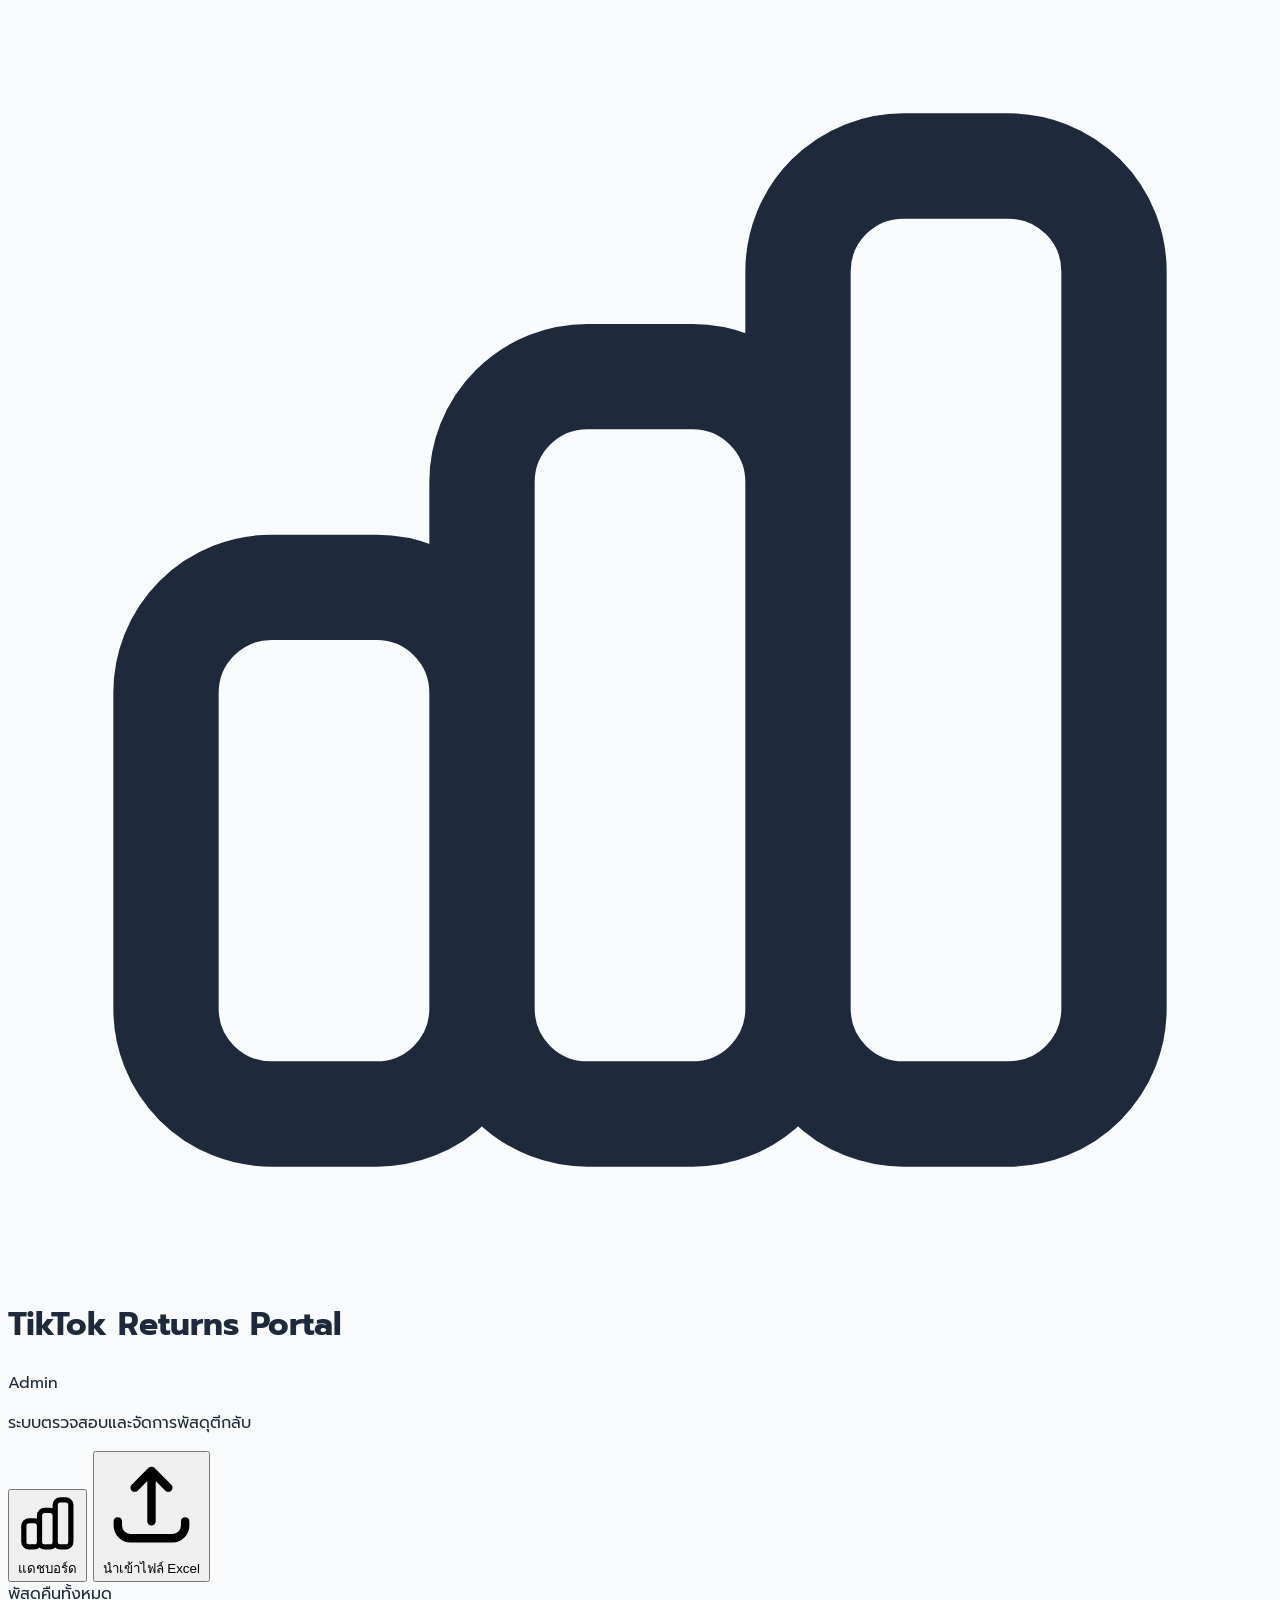
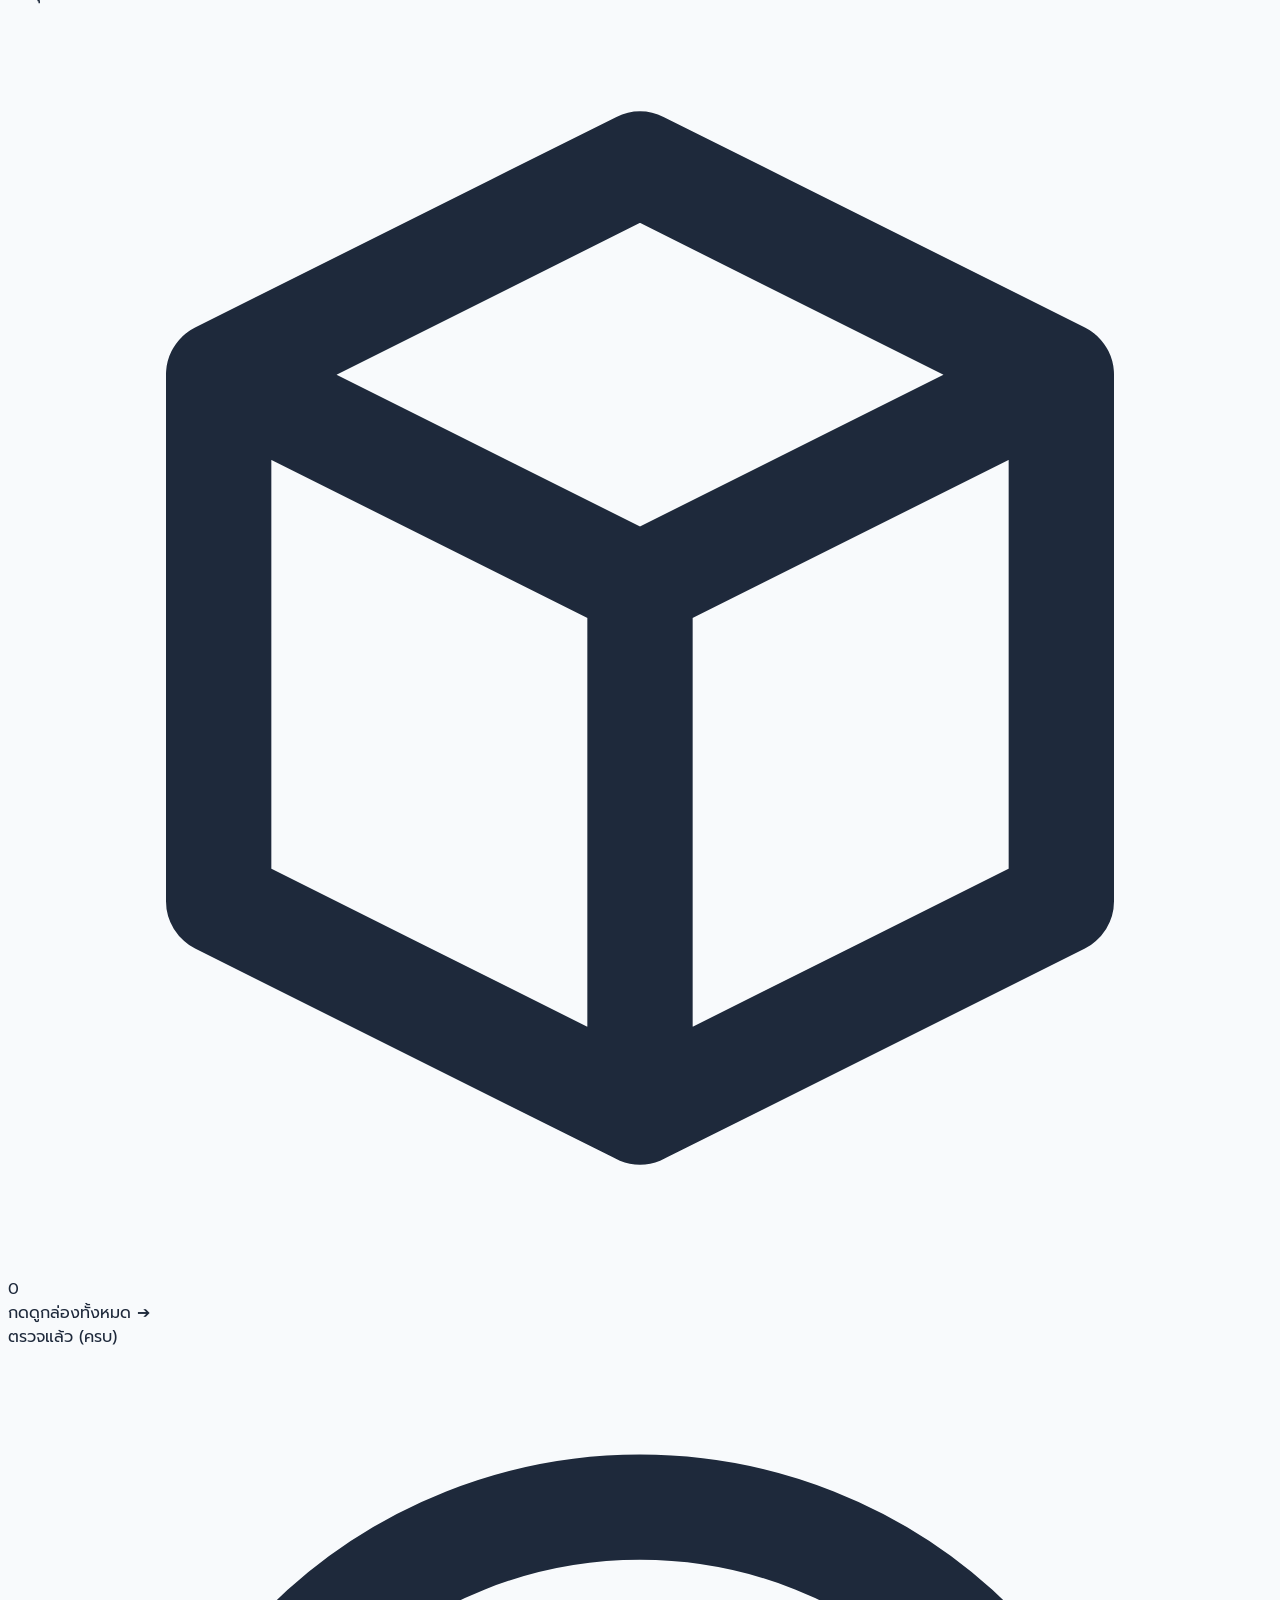
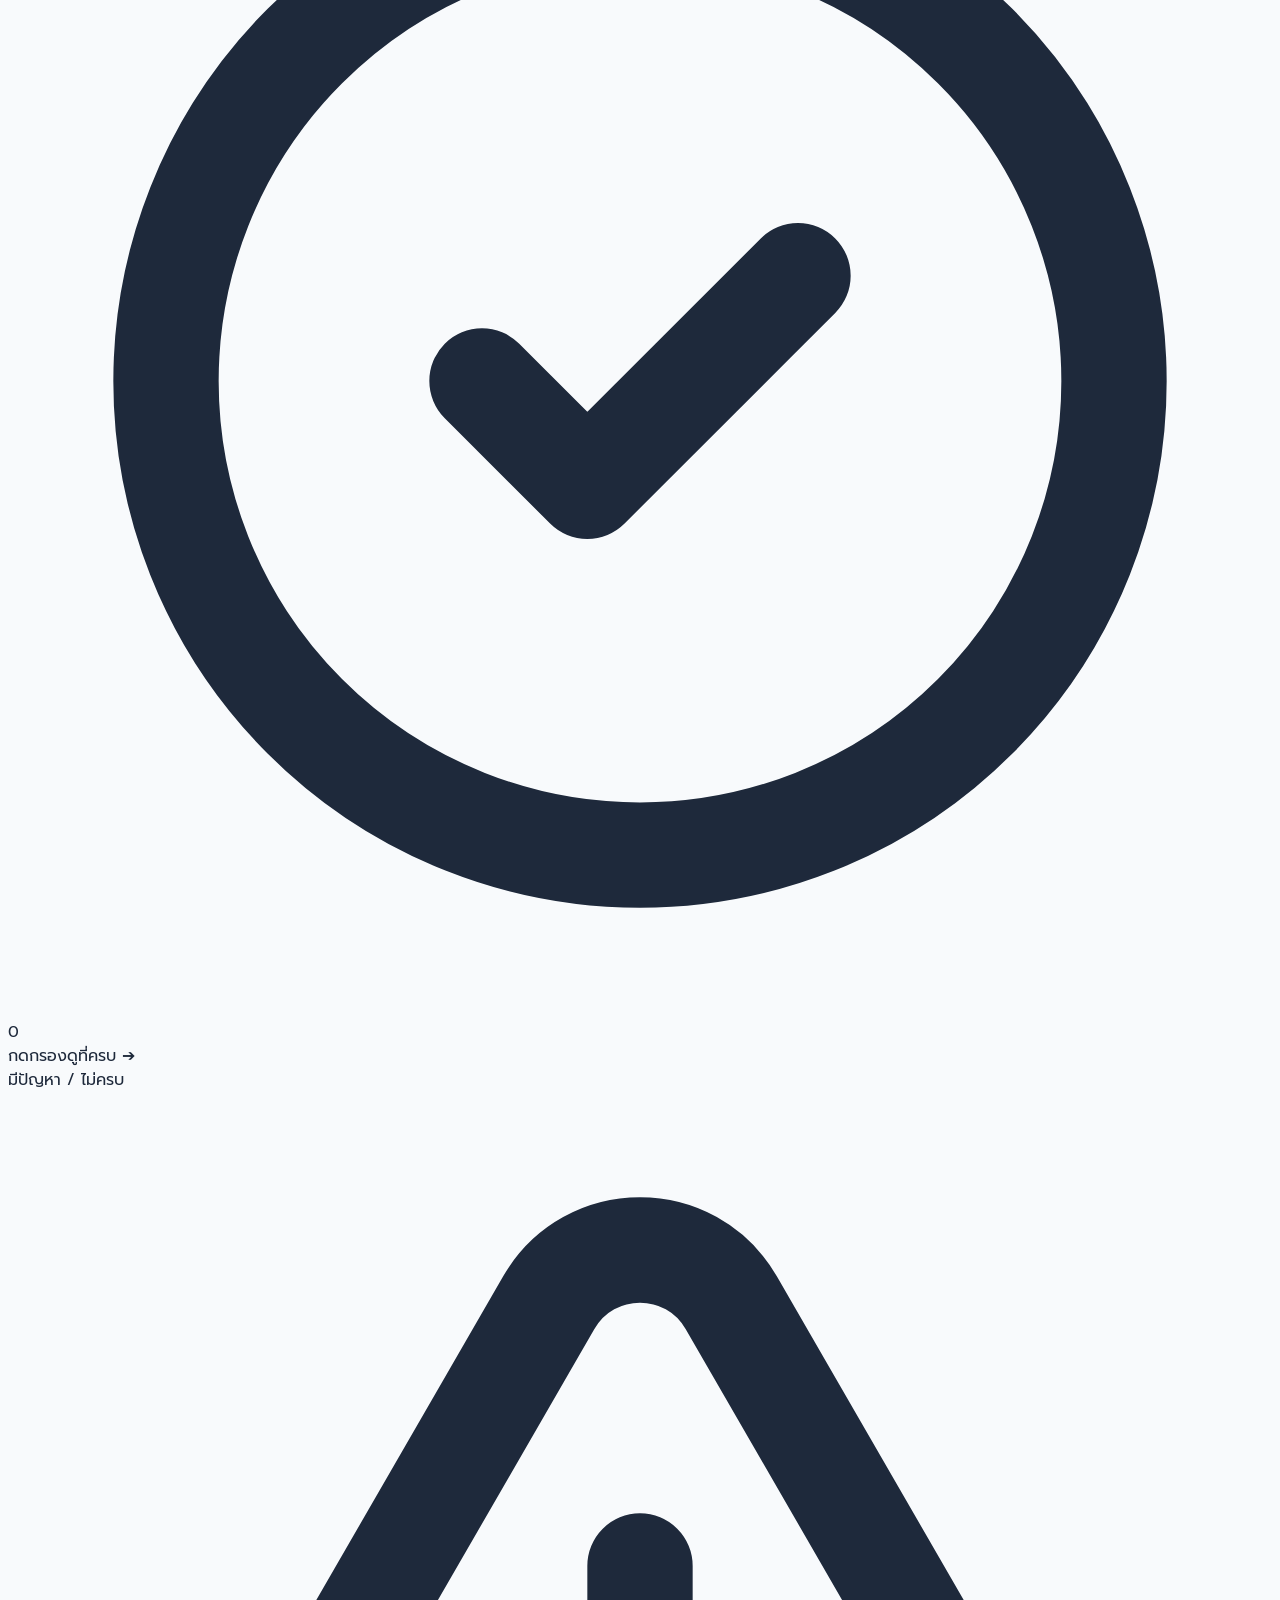
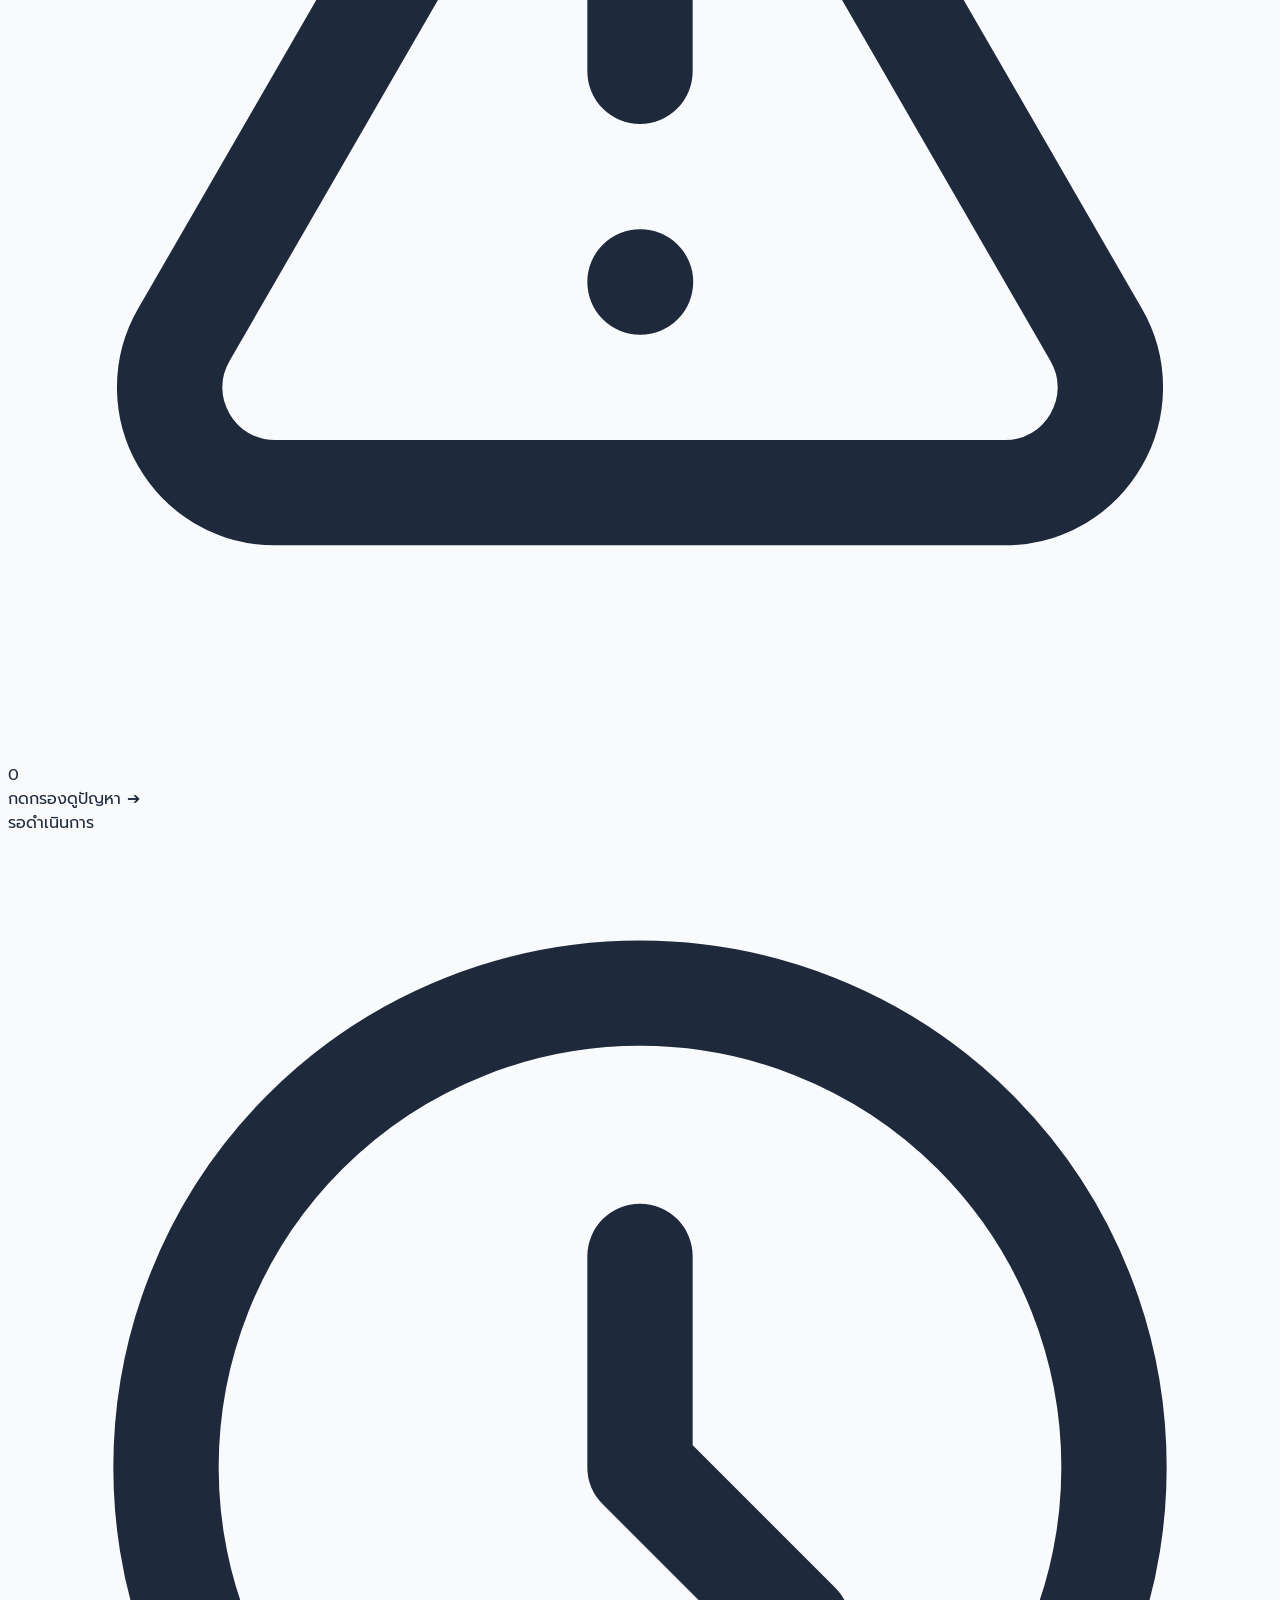
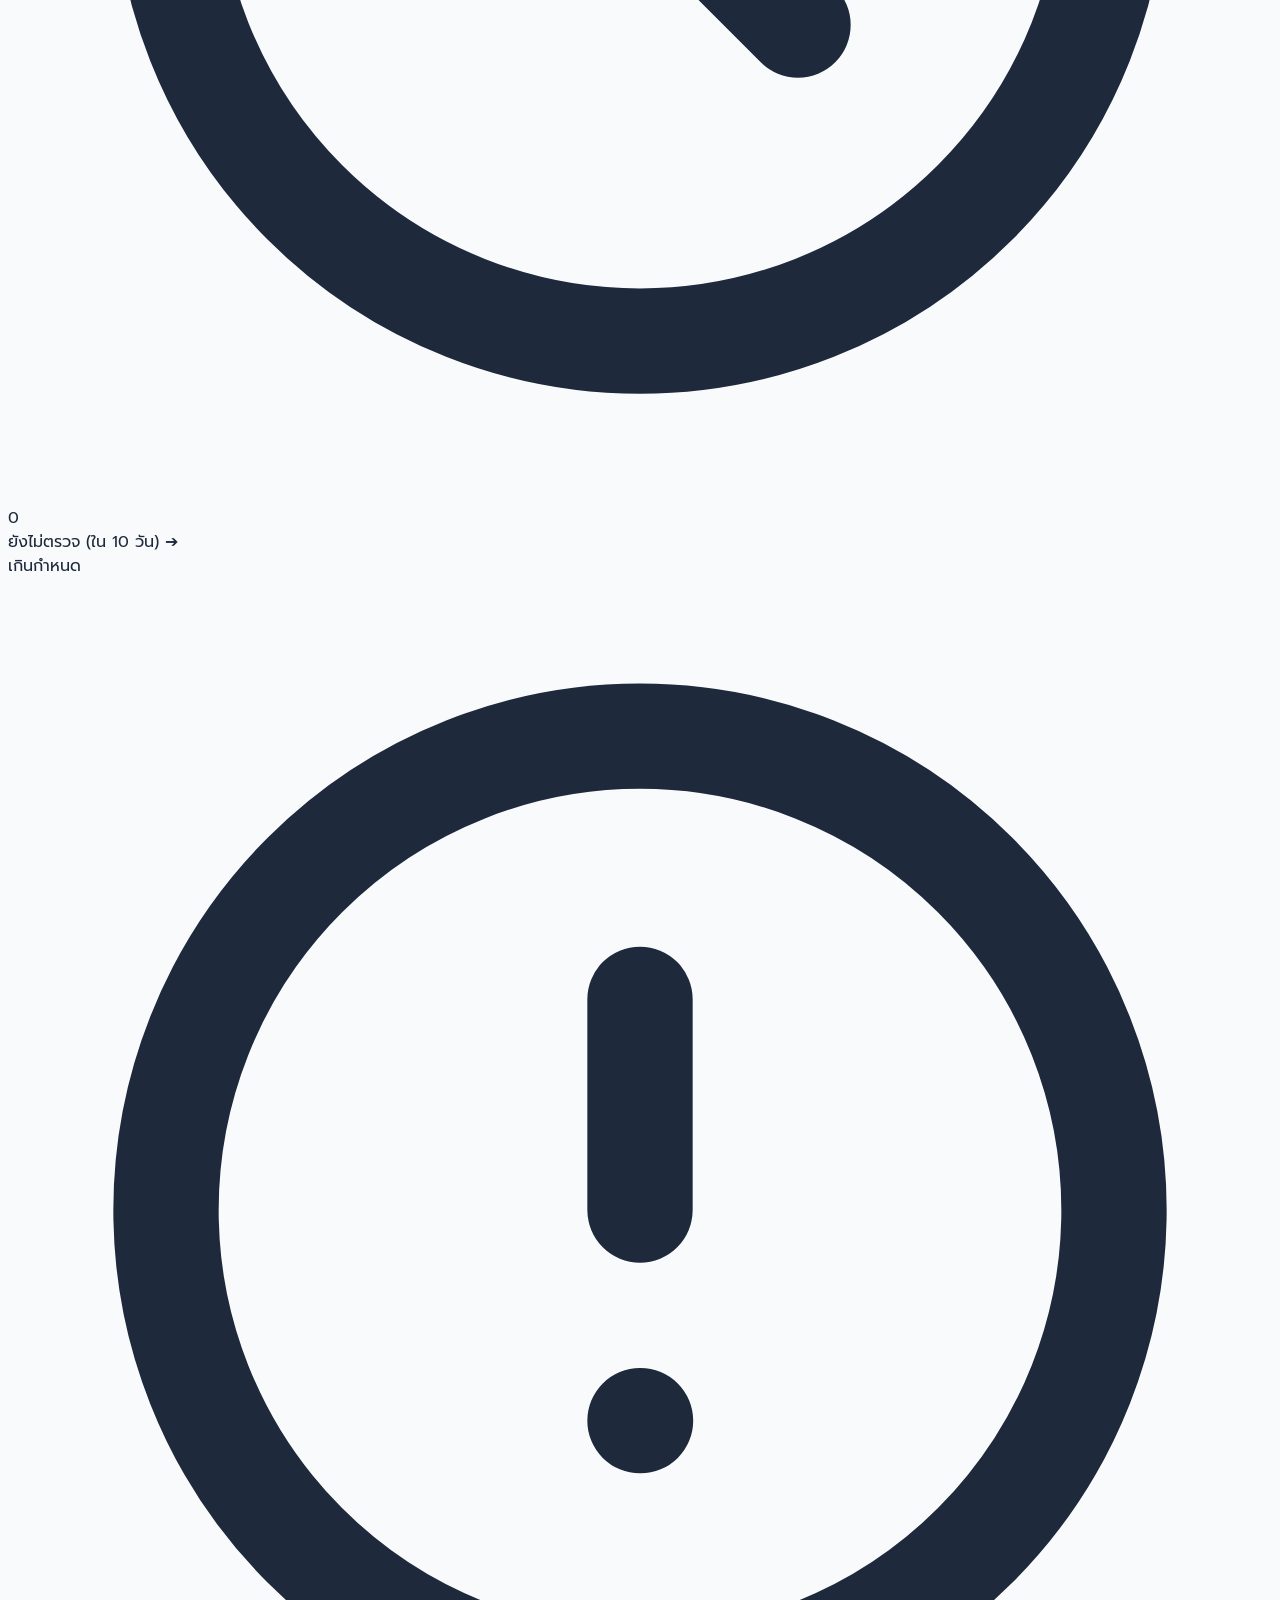
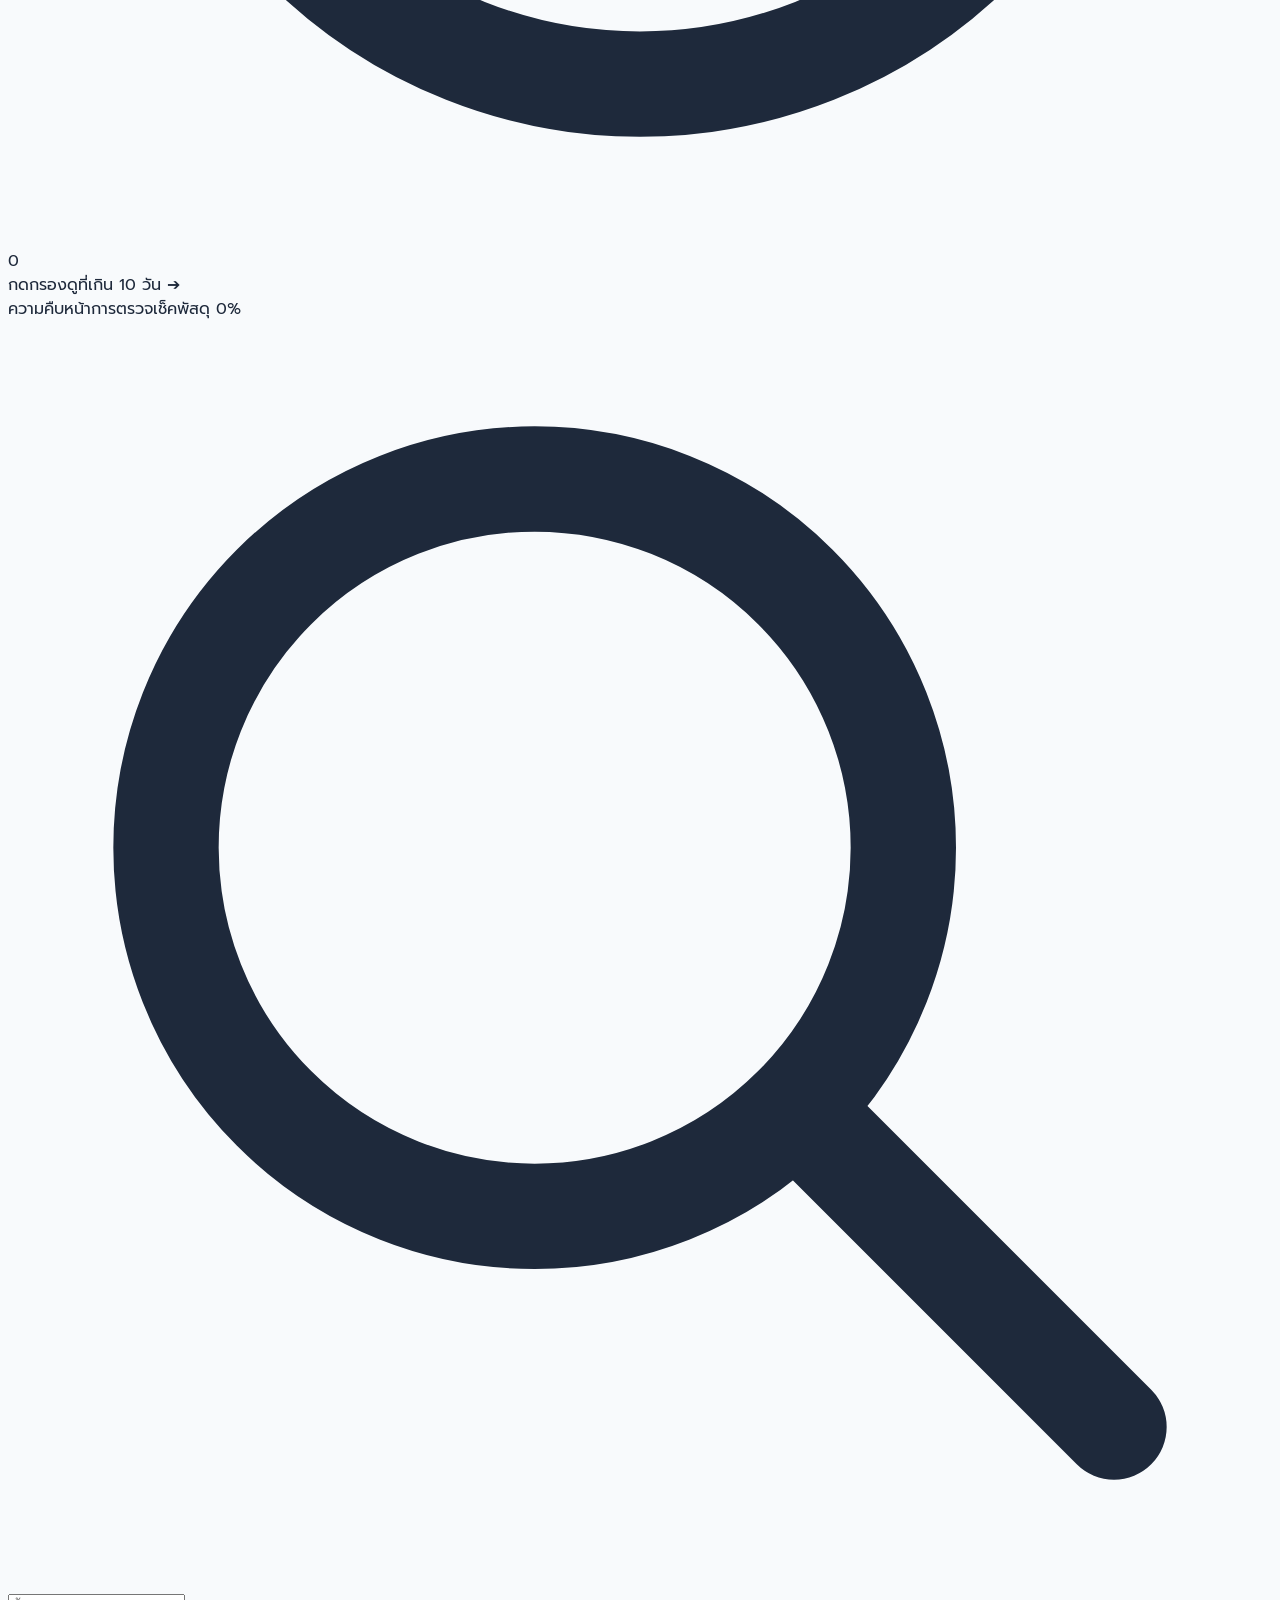
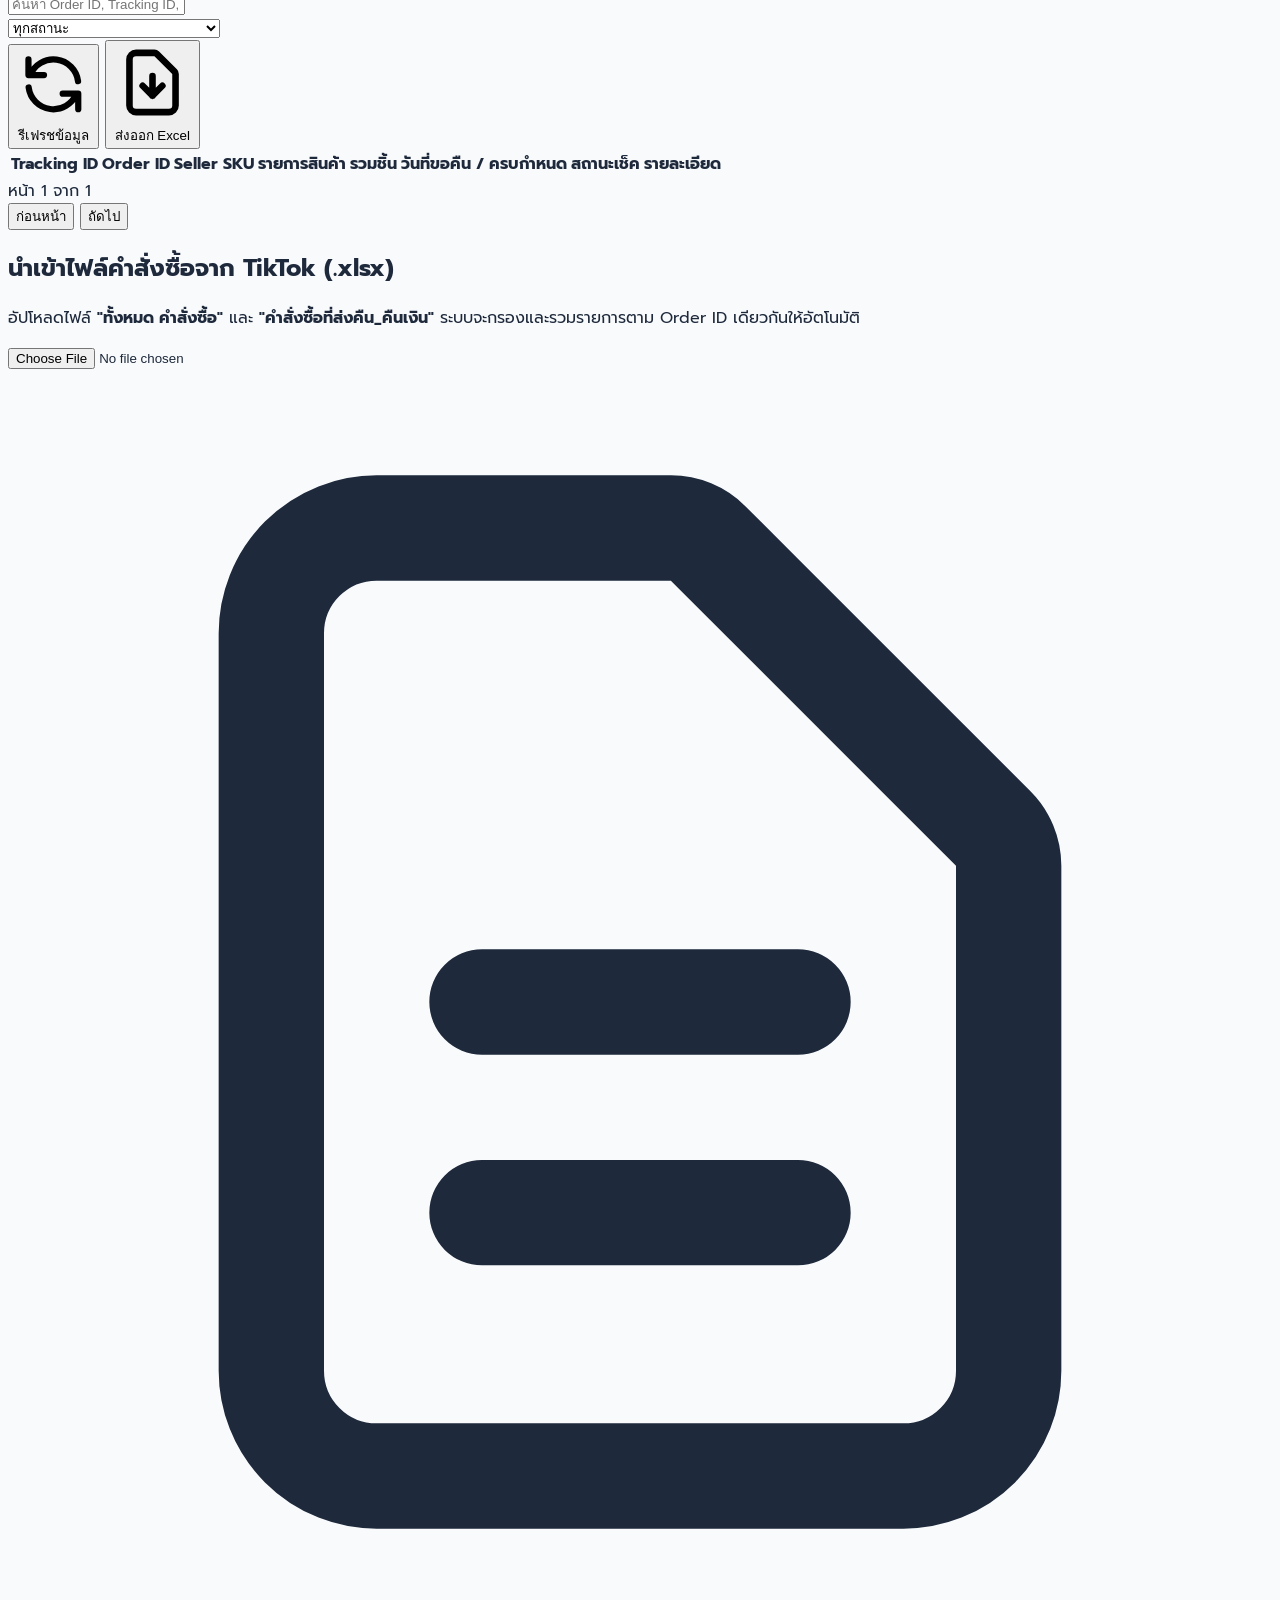
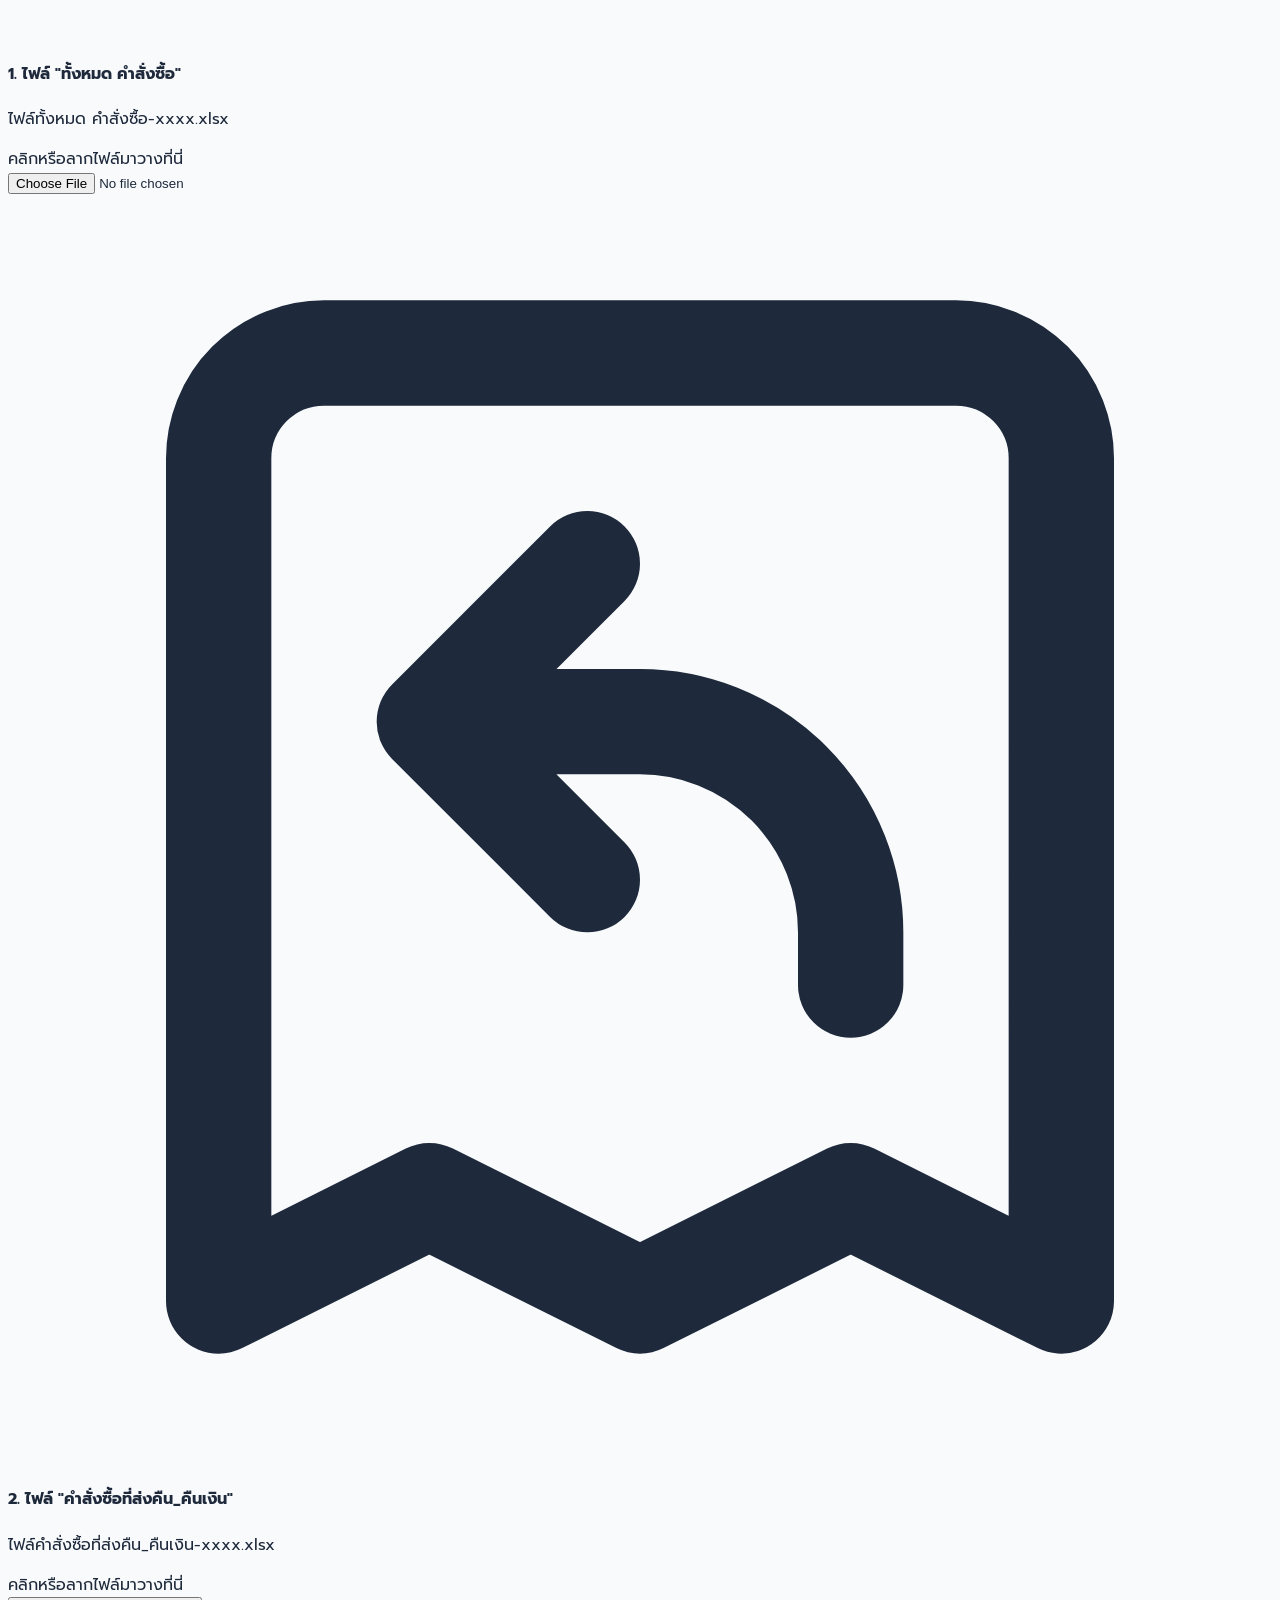
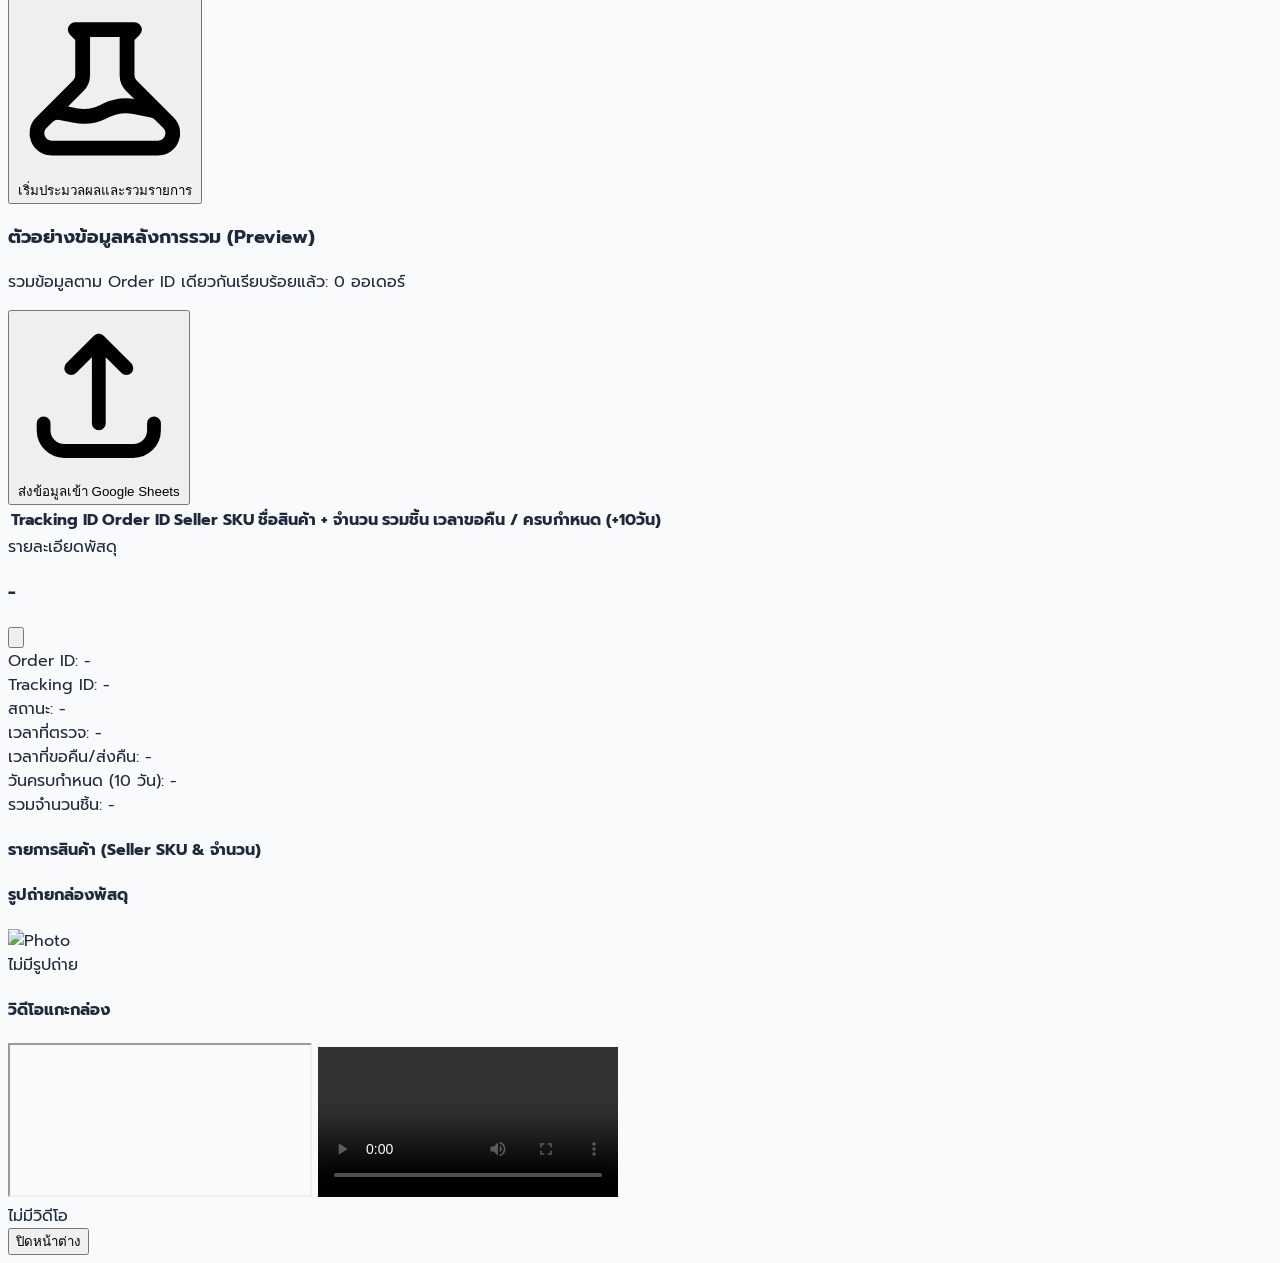
==== commit da47332e: "Update admin.html" ====
--- a/admin.html
+++ b/admin.html
@@ -69,9 +69,9 @@
     <section id="admin-tab-dashboard" class="space-y-6">
 
       <!-- Stats Overview Cards (Clickable Filters) -->
-      <div class="grid grid-cols-2 lg:grid-cols-4 gap-4">
+      <div class="grid grid-cols-2 sm:grid-cols-3 lg:grid-cols-5 gap-3 sm:gap-4">
         
-        <div onclick="setAdminFilter('ALL')" class="bg-white p-5 rounded-2xl border border-slate-200 shadow-sm cursor-pointer hover:border-blue-500 hover:shadow-md active:scale-95 transition-all group">
+        <div onclick="setAdminFilter('ALL')" class="bg-white p-4 sm:p-5 rounded-2xl border border-slate-200 shadow-sm cursor-pointer hover:border-blue-500 hover:shadow-md active:scale-95 transition-all group">
           <div class="flex items-center justify-between text-slate-400 mb-2">
             <span class="text-xs font-semibold uppercase group-hover:text-blue-600 transition-colors">พัสดุคืนทั้งหมด</span>
             <svg class="w-5 h-5 text-blue-600" fill="none" stroke="currentColor" viewBox="0 0 24 24"><path stroke-linecap="round" stroke-linejoin="round" stroke-width="2" d="M20 7l-8-4-8 4m16 0l-8 4m8-4v10l-8 4m0-10L4 7m8 4v10M4 7v10l8 4"/></svg>
@@ -83,7 +83,7 @@
           </span>
         </div>
 
-        <div onclick="setAdminFilter('COMPLETED')" class="bg-white p-5 rounded-2xl border border-slate-200 shadow-sm cursor-pointer hover:border-emerald-500 hover:shadow-md active:scale-95 transition-all group">
+        <div onclick="setAdminFilter('COMPLETED')" class="bg-white p-4 sm:p-5 rounded-2xl border border-slate-200 shadow-sm cursor-pointer hover:border-emerald-500 hover:shadow-md active:scale-95 transition-all group">
           <div class="flex items-center justify-between text-slate-400 mb-2">
             <span class="text-xs font-semibold uppercase group-hover:text-emerald-600 transition-colors">ตรวจแล้ว (ครบ)</span>
             <svg class="w-5 h-5 text-emerald-600" fill="none" stroke="currentColor" viewBox="0 0 24 24"><path stroke-linecap="round" stroke-linejoin="round" stroke-width="2" d="M9 12l2 2 4-4m6 2a9 9 0 11-18 0 9 9 0 0118 0z"/></svg>
@@ -95,7 +95,7 @@
           </span>
         </div>
 
-        <div onclick="setAdminFilter('ISSUES')" class="bg-white p-5 rounded-2xl border border-slate-200 shadow-sm cursor-pointer hover:border-rose-500 hover:shadow-md active:scale-95 transition-all group">
+        <div onclick="setAdminFilter('ISSUES')" class="bg-white p-4 sm:p-5 rounded-2xl border border-slate-200 shadow-sm cursor-pointer hover:border-rose-500 hover:shadow-md active:scale-95 transition-all group">
           <div class="flex items-center justify-between text-slate-400 mb-2">
             <span class="text-xs font-semibold uppercase group-hover:text-rose-600 transition-colors">มีปัญหา / ไม่ครบ</span>
             <svg class="w-5 h-5 text-rose-600" fill="none" stroke="currentColor" viewBox="0 0 24 24"><path stroke-linecap="round" stroke-linejoin="round" stroke-width="2" d="M12 9v2m0 4h.01m-6.938 4h13.856c1.54 0 2.502-1.667 1.732-3L13.732 4c-.77-1.333-2.694-1.333-3.464 0L3.34 16c-.77 1.333.192 3 1.732 3z"/></svg>
@@ -107,14 +107,31 @@
           </span>
         </div>
 
-        <div onclick="setAdminFilter('PENDING')" class="bg-white p-5 rounded-2xl border border-slate-200 shadow-sm cursor-pointer hover:border-amber-500 hover:shadow-md active:scale-95 transition-all group">
+        <!-- 4. PENDING (ไม่เกินกำหนด) -->
+        <div onclick="setAdminFilter('PENDING')" class="bg-white p-4 sm:p-5 rounded-2xl border border-slate-200 shadow-sm cursor-pointer hover:border-amber-500 hover:shadow-md active:scale-95 transition-all group">
           <div class="flex items-center justify-between text-slate-400 mb-2">
             <span class="text-xs font-semibold uppercase group-hover:text-amber-600 transition-colors">รอดำเนินการ</span>
             <svg class="w-5 h-5 text-amber-600" fill="none" stroke="currentColor" viewBox="0 0 24 24"><path stroke-linecap="round" stroke-linejoin="round" stroke-width="2" d="M12 8v4l3 3m6-3a9 9 0 11-18 0 9 9 0 0118 0z"/></svg>
           </div>
           <div id="stat-pending" class="text-2xl sm:text-3xl font-bold text-amber-600">0</div>
           <span class="text-[11px] text-amber-600 font-medium flex items-center gap-1 mt-1">
-            <span>กดกรองดูที่ยังไม่ตรวจ</span>
+            <span>ยังไม่ตรวจ (ใน 10 วัน)</span>
+            <span class="font-bold">➔</span>
+          </span>
+        </div>
+
+        <!-- 5. OVERDUE (เกินกำหนด 10 วัน) -->
+        <div id="card-stat-overdue" onclick="setAdminFilter('OVERDUE')" class="bg-white p-4 sm:p-5 rounded-2xl border border-rose-200 shadow-sm cursor-pointer hover:border-rose-500 hover:shadow-md active:scale-95 transition-all group relative overflow-hidden">
+          <div class="flex items-center justify-between text-slate-400 mb-2">
+            <span class="text-xs font-black uppercase text-rose-600 flex items-center gap-1.5">
+              <span class="w-2 h-2 rounded-full bg-rose-500 animate-ping"></span>
+              เกินกำหนด
+            </span>
+            <svg class="w-5 h-5 text-rose-600" fill="none" stroke="currentColor" viewBox="0 0 24 24"><path stroke-linecap="round" stroke-linejoin="round" stroke-width="2" d="M12 8v4m0 4h.01M21 12a9 9 0 11-18 0 9 9 0 0118 0z"/></svg>
+          </div>
+          <div id="stat-overdue" class="text-2xl sm:text-3xl font-black text-rose-600">0</div>
+          <span class="text-[11px] text-rose-600 font-bold flex items-center gap-1 mt-1">
+            <span>กดกรองดูที่เกิน 10 วัน</span>
             <span class="font-bold">➔</span>
           </span>
         </div>
@@ -145,7 +162,8 @@
           <!-- Status Filter -->
           <select id="admin-status-filter" onchange="applyFilters()" class="px-3 py-2 bg-slate-50 border border-slate-200 rounded-xl text-xs sm:text-sm font-medium focus:outline-none focus:ring-2 focus:ring-blue-500">
             <option value="ALL">ทุกสถานะ</option>
-            <option value="PENDING">⏳ ยังไม่ตรวจ</option>
+            <option value="PENDING">⏳ รอดำเนินการ (ไม่เกินกำหนด)</option>
+            <option value="OVERDUE">🚨 เกินกำหนด (เกิน 10 วัน)</option>
             <option value="COMPLETED">✅ ตรวจแล้ว (ครบ)</option>
             <option value="ISSUES">⚠️ มีปัญหา / ไม่ครบ</option>
           </select>
@@ -177,6 +195,7 @@
                 <th class="py-3 px-4">Seller SKU</th>
                 <th class="py-3 px-4">รายการสินค้า</th>
                 <th class="py-3 px-4 text-center">รวมชิ้น</th>
+                <th class="py-3 px-4">วันที่ขอคืน / ครบกำหนด</th>
                 <th class="py-3 px-4">สถานะเช็ค</th>
                 <th class="py-3 px-4 text-center">รายละเอียด</th>
               </tr>
@@ -277,6 +296,7 @@
                 <th class="py-2.5 px-3">Seller SKU</th>
                 <th class="py-2.5 px-3">ชื่อสินค้า + จำนวน</th>
                 <th class="py-2.5 px-3 text-center">รวมชิ้น</th>
+                <th class="py-2.5 px-3">เวลาขอคืน / ครบกำหนด (+10วัน)</th>
               </tr>
             </thead>
             <tbody id="import-preview-tbody" class="divide-y divide-slate-100">
@@ -309,6 +329,8 @@
         <div><span class="text-slate-400 block font-medium">Tracking ID:</span> <span id="modal-tracking-info" class="font-mono font-bold text-blue-600 break-all">-</span></div>
         <div><span class="text-slate-400 block font-medium">สถานะ:</span> <span id="modal-status" class="font-bold text-slate-800">-</span></div>
         <div><span class="text-slate-400 block font-medium">เวลาที่ตรวจ:</span> <span id="modal-checked-at" class="font-semibold text-slate-700">-</span></div>
+        <div><span class="text-slate-400 block font-medium">เวลาที่ขอคืน/ส่งคืน:</span> <span id="modal-return-time" class="font-semibold text-slate-700">-</span></div>
+        <div><span class="text-slate-400 block font-medium">วันครบกำหนด (10 วัน):</span> <span id="modal-deadline" class="font-semibold text-slate-700">-</span></div>
         <div class="col-span-2"><span class="text-slate-400 block font-medium">รวมจำนวนชิ้น:</span> <span id="modal-total-qty" class="font-bold text-emerald-600 text-sm">-</span></div>
       </div>
 
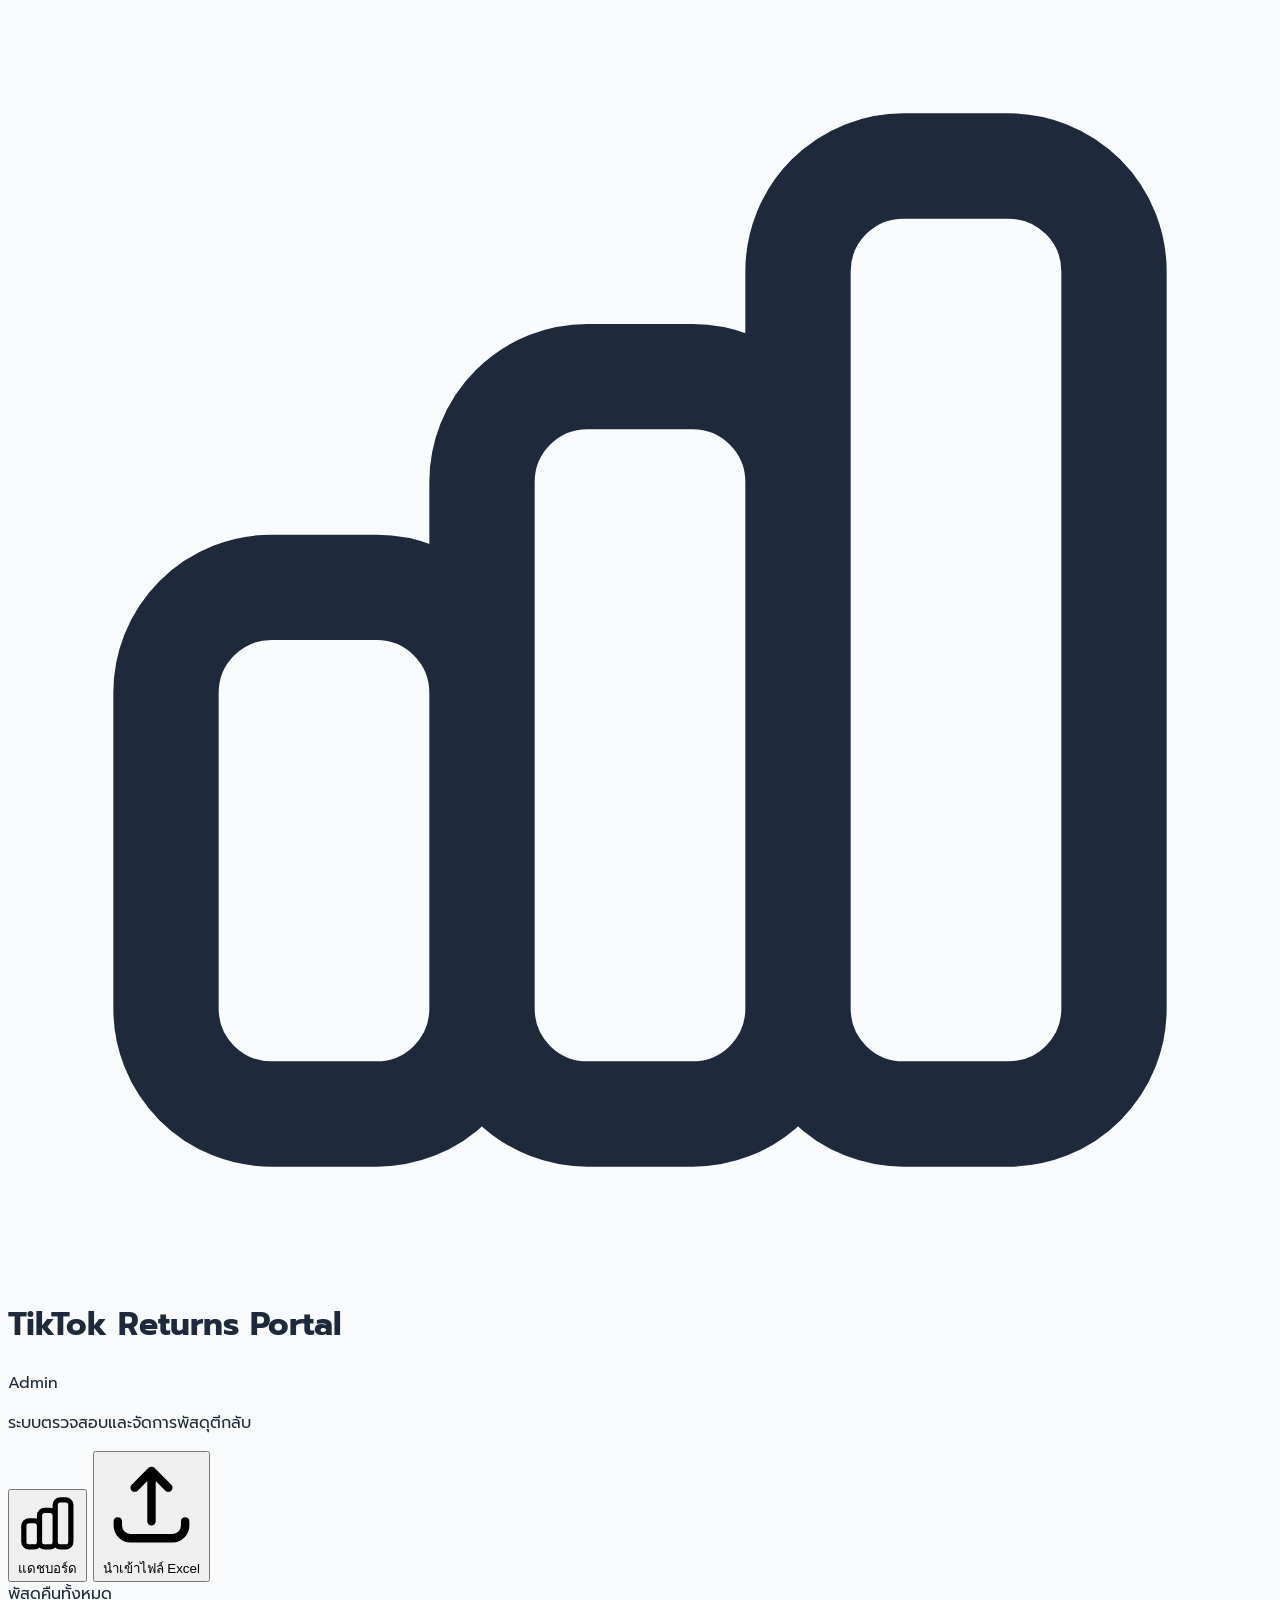
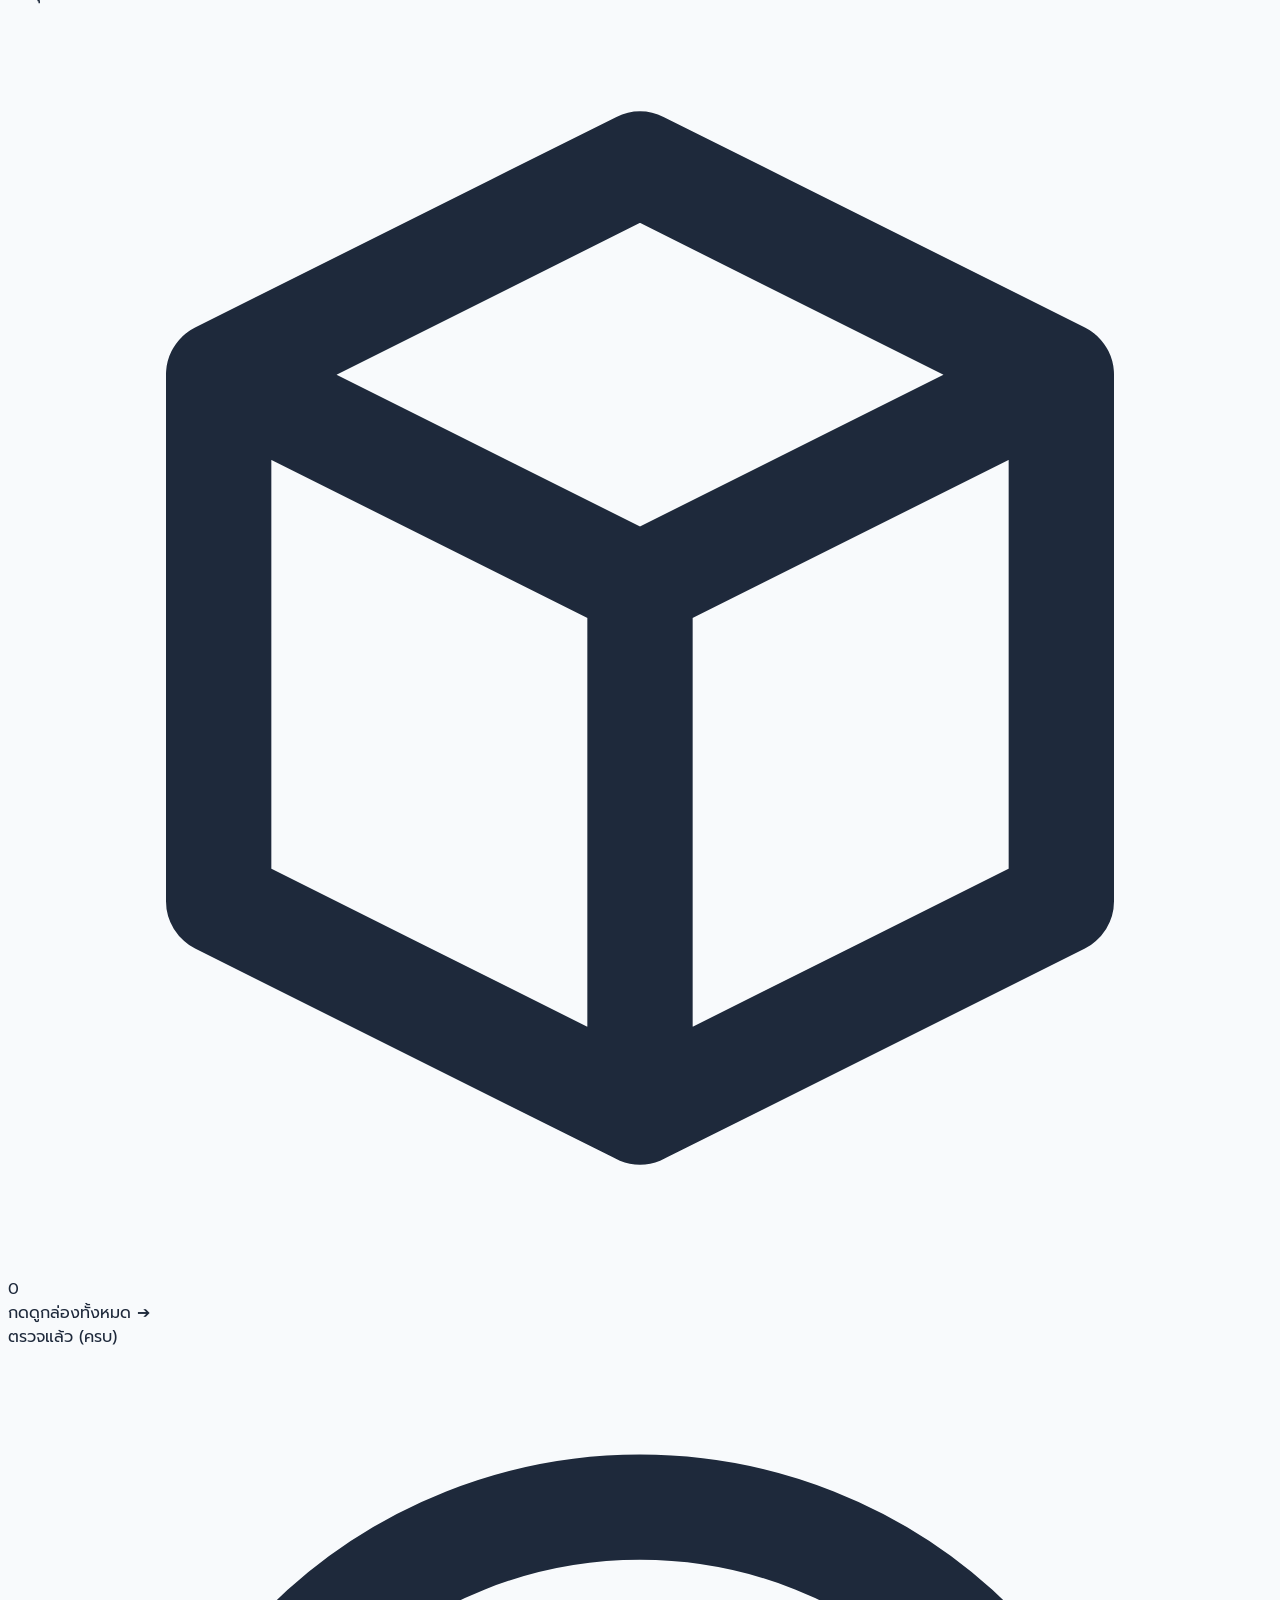
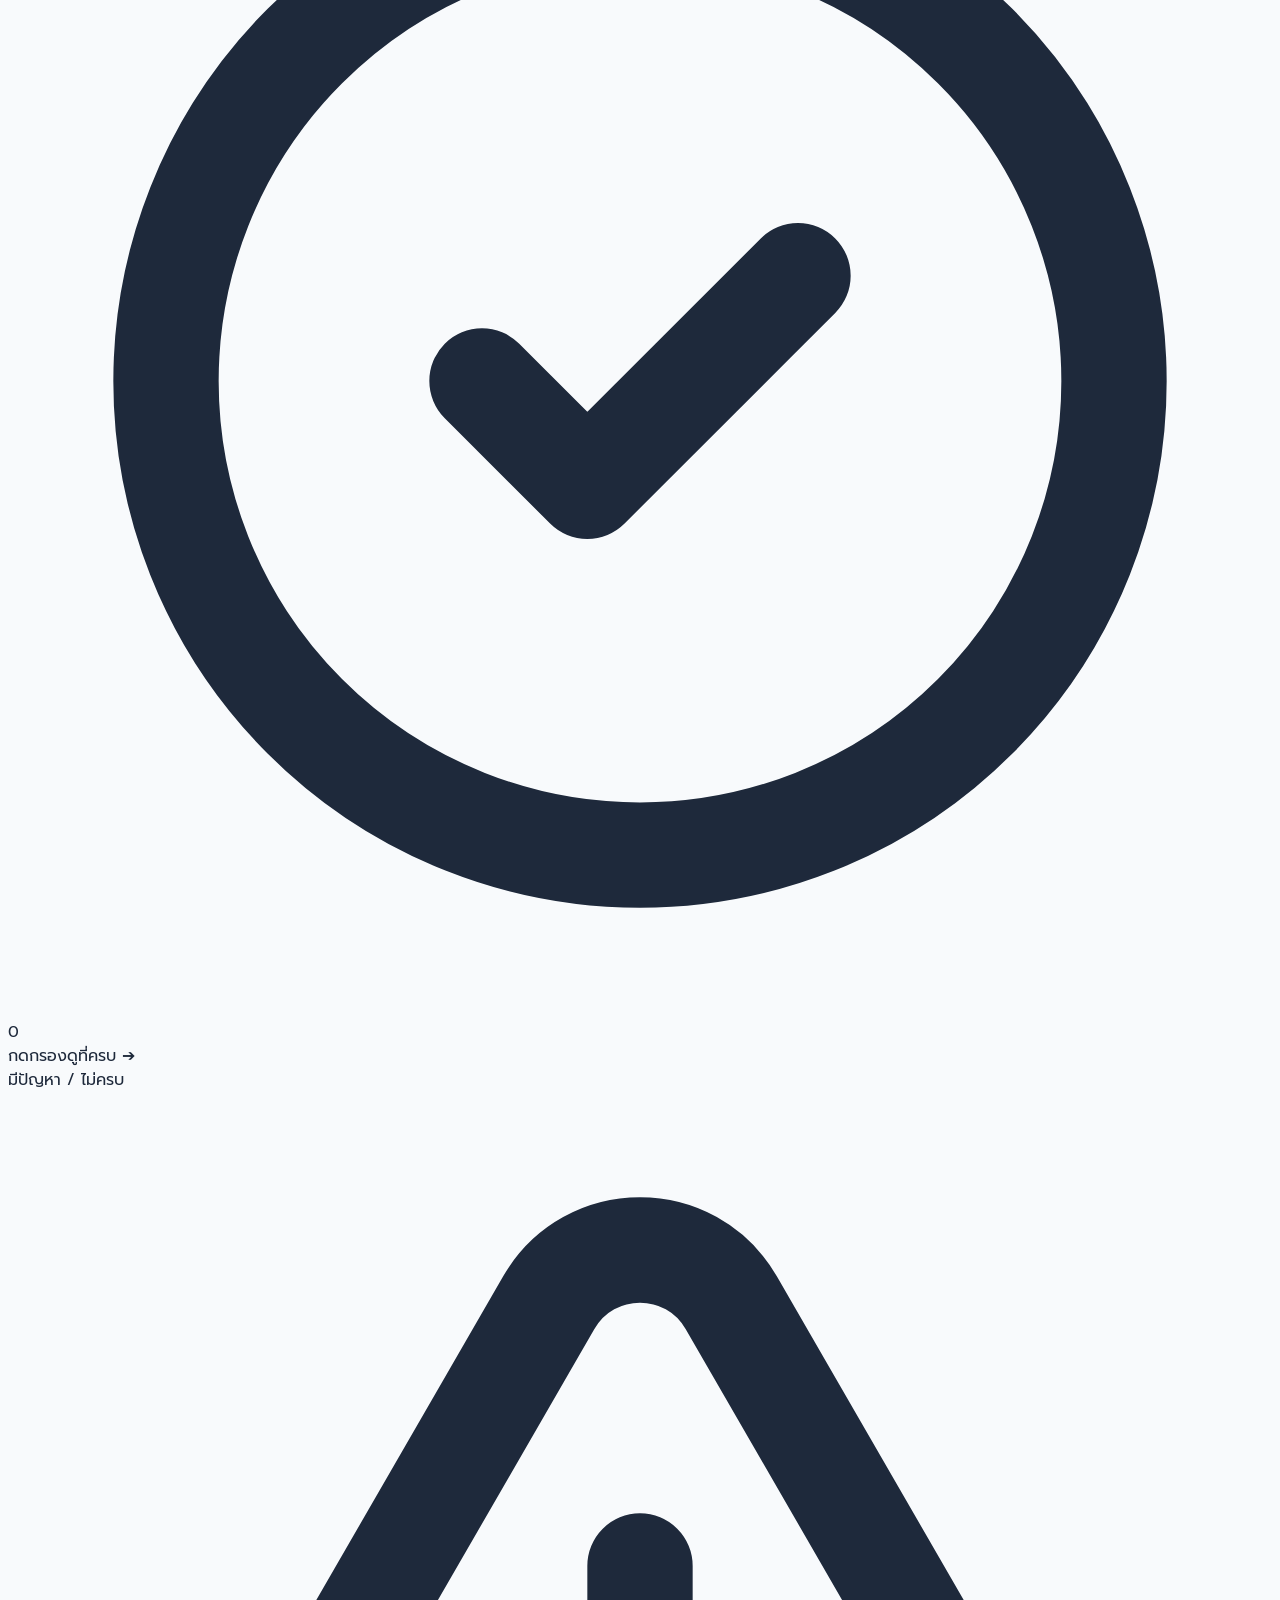
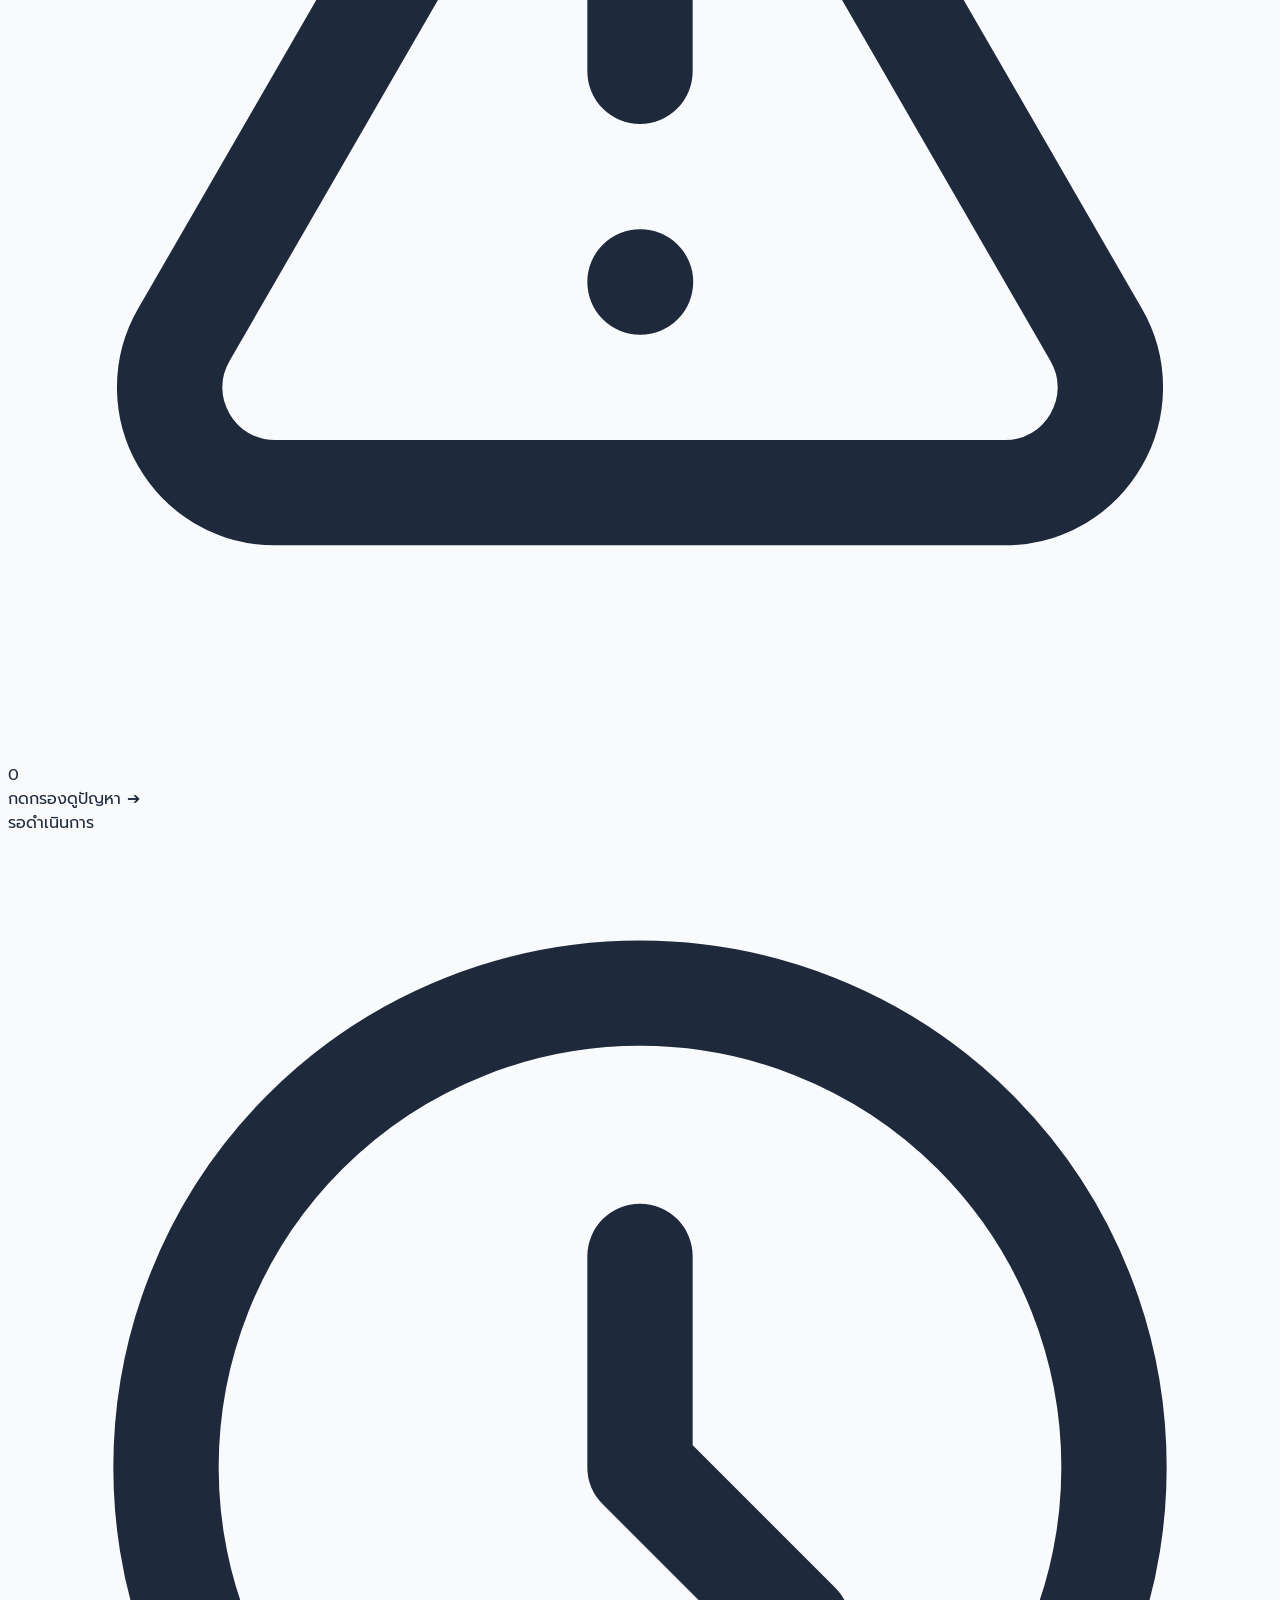
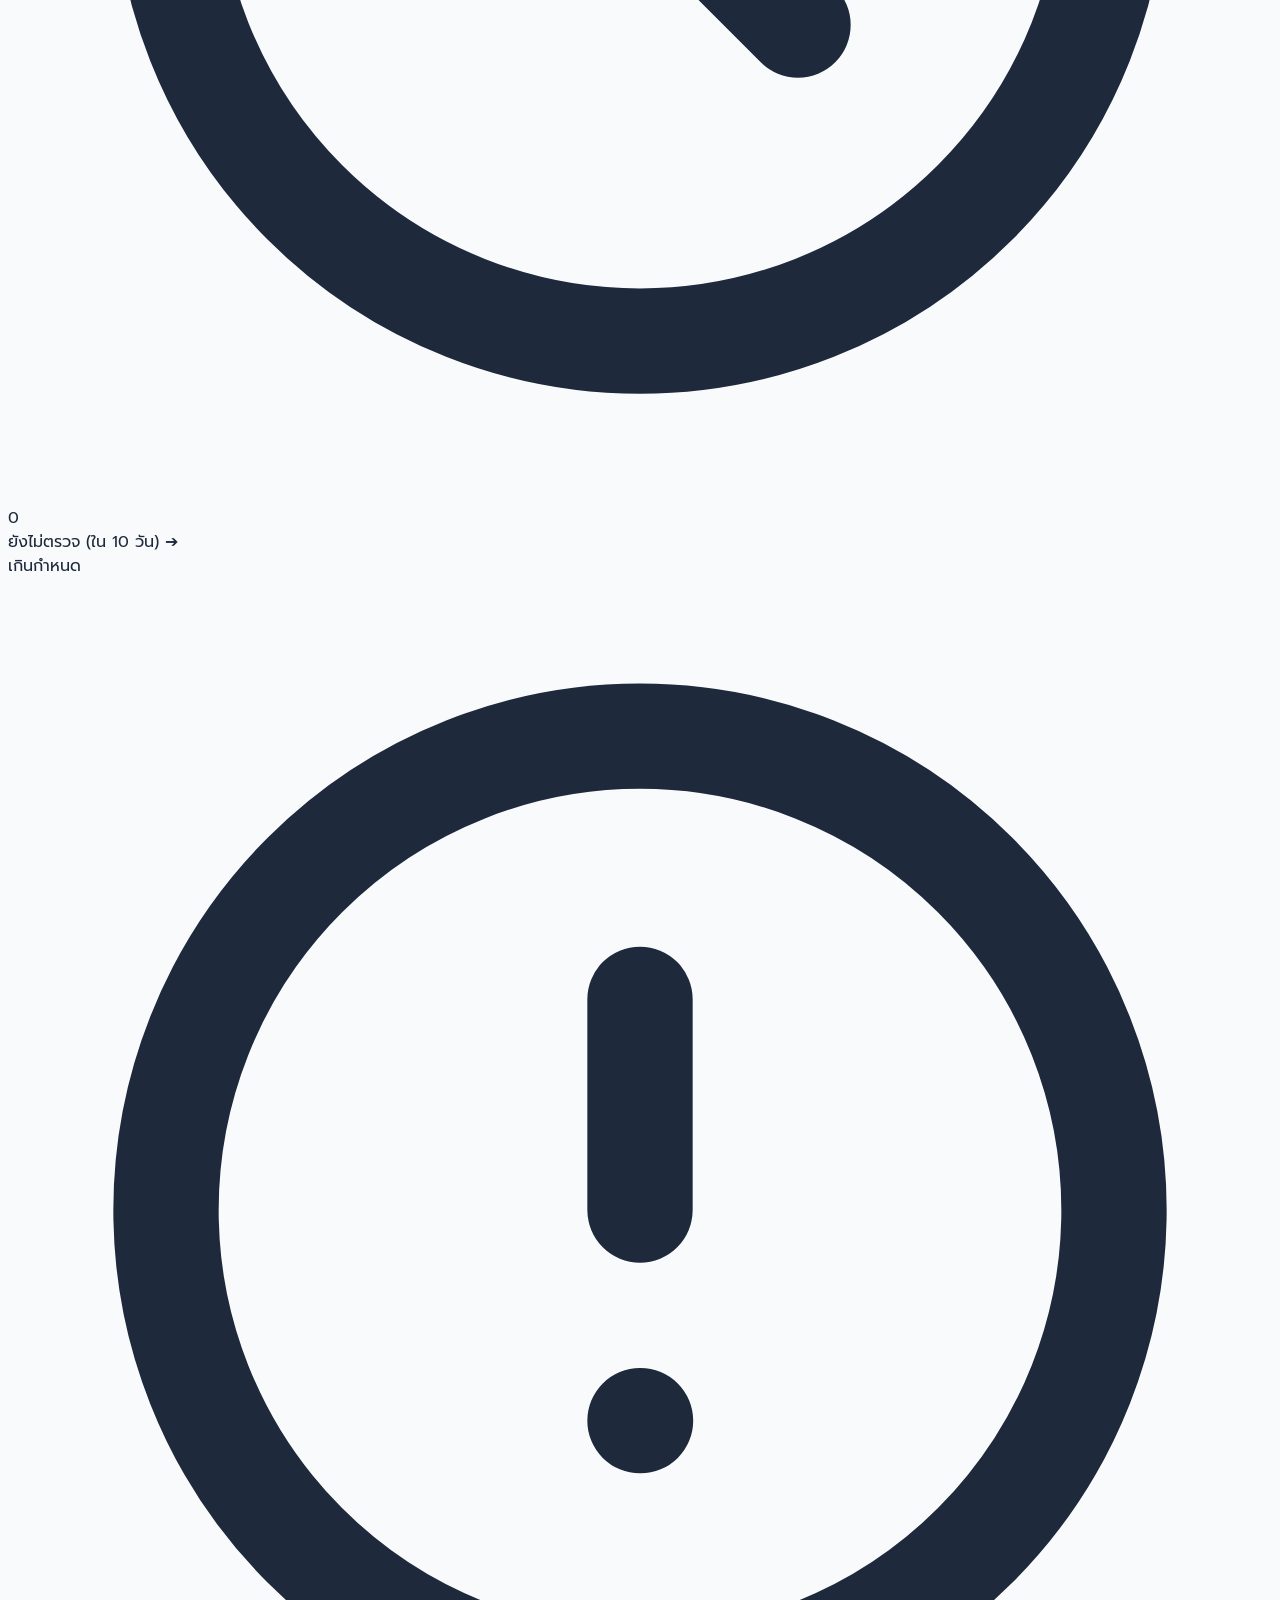
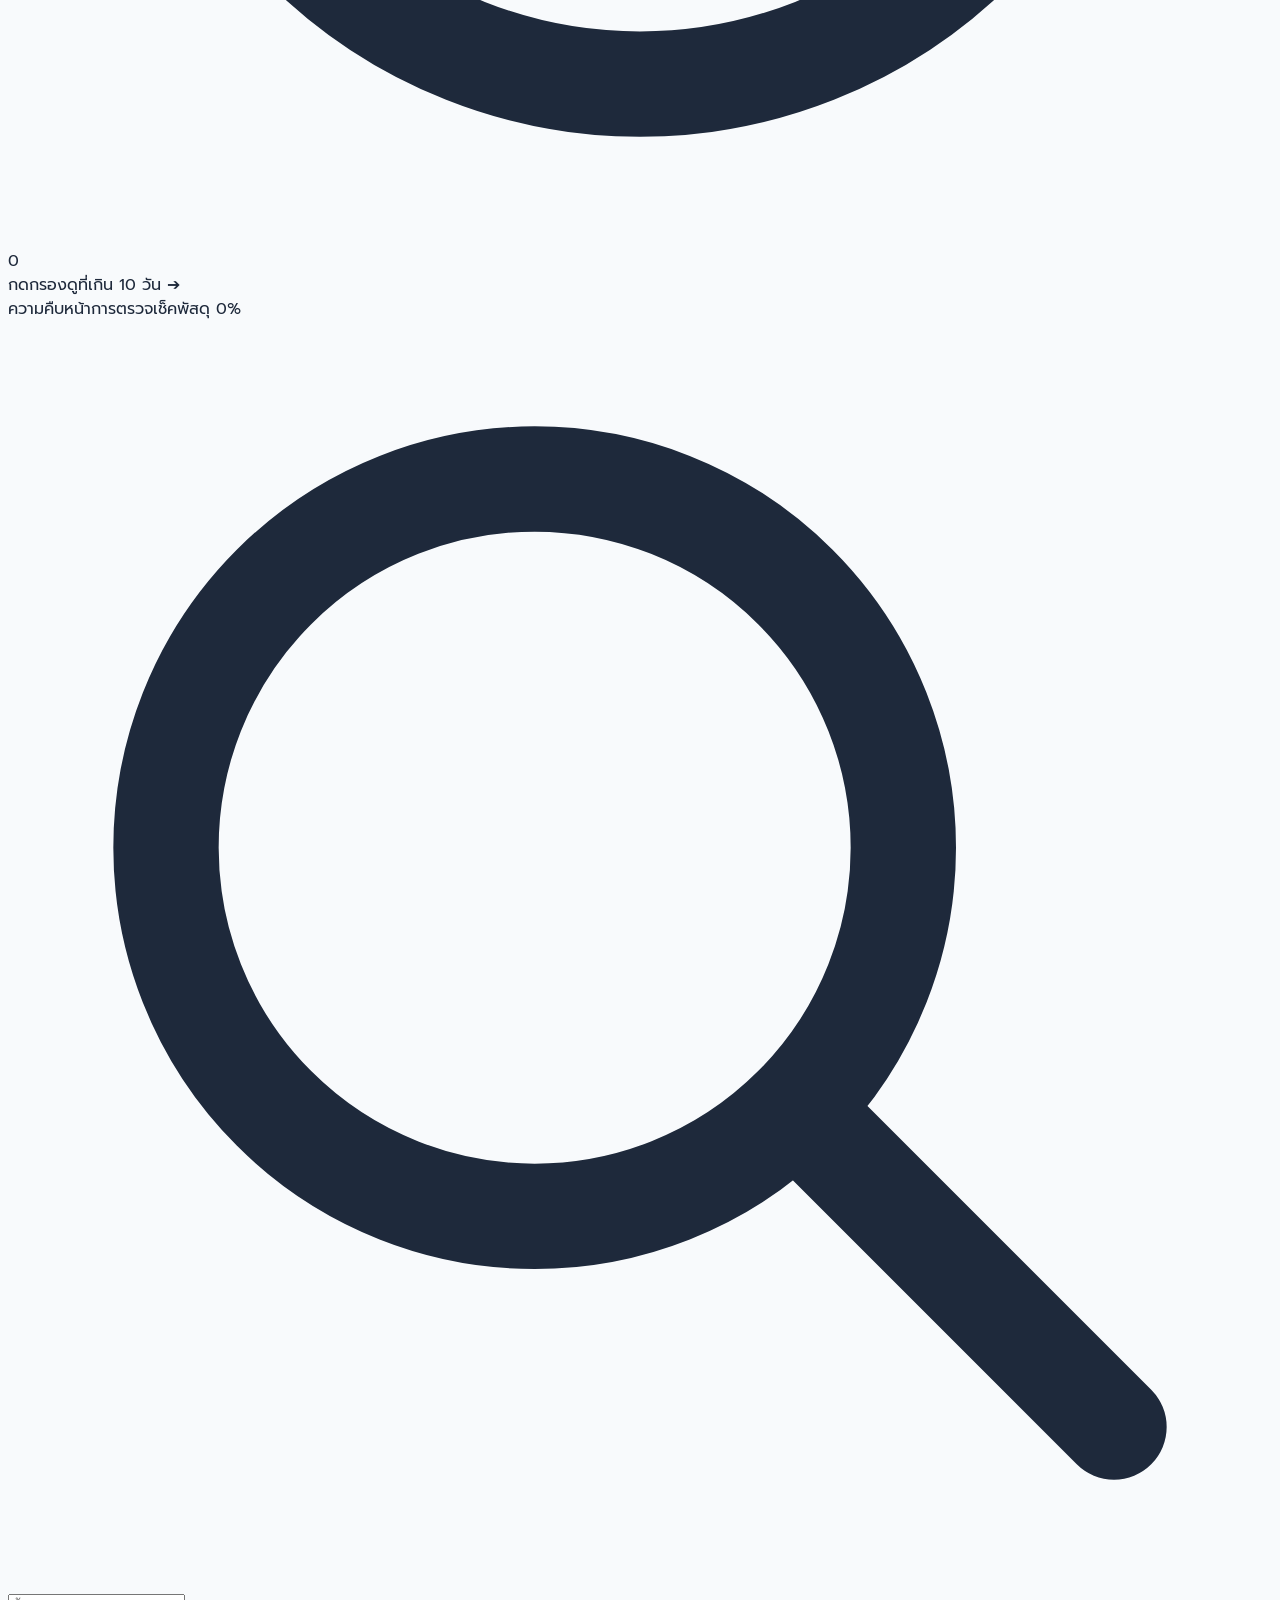
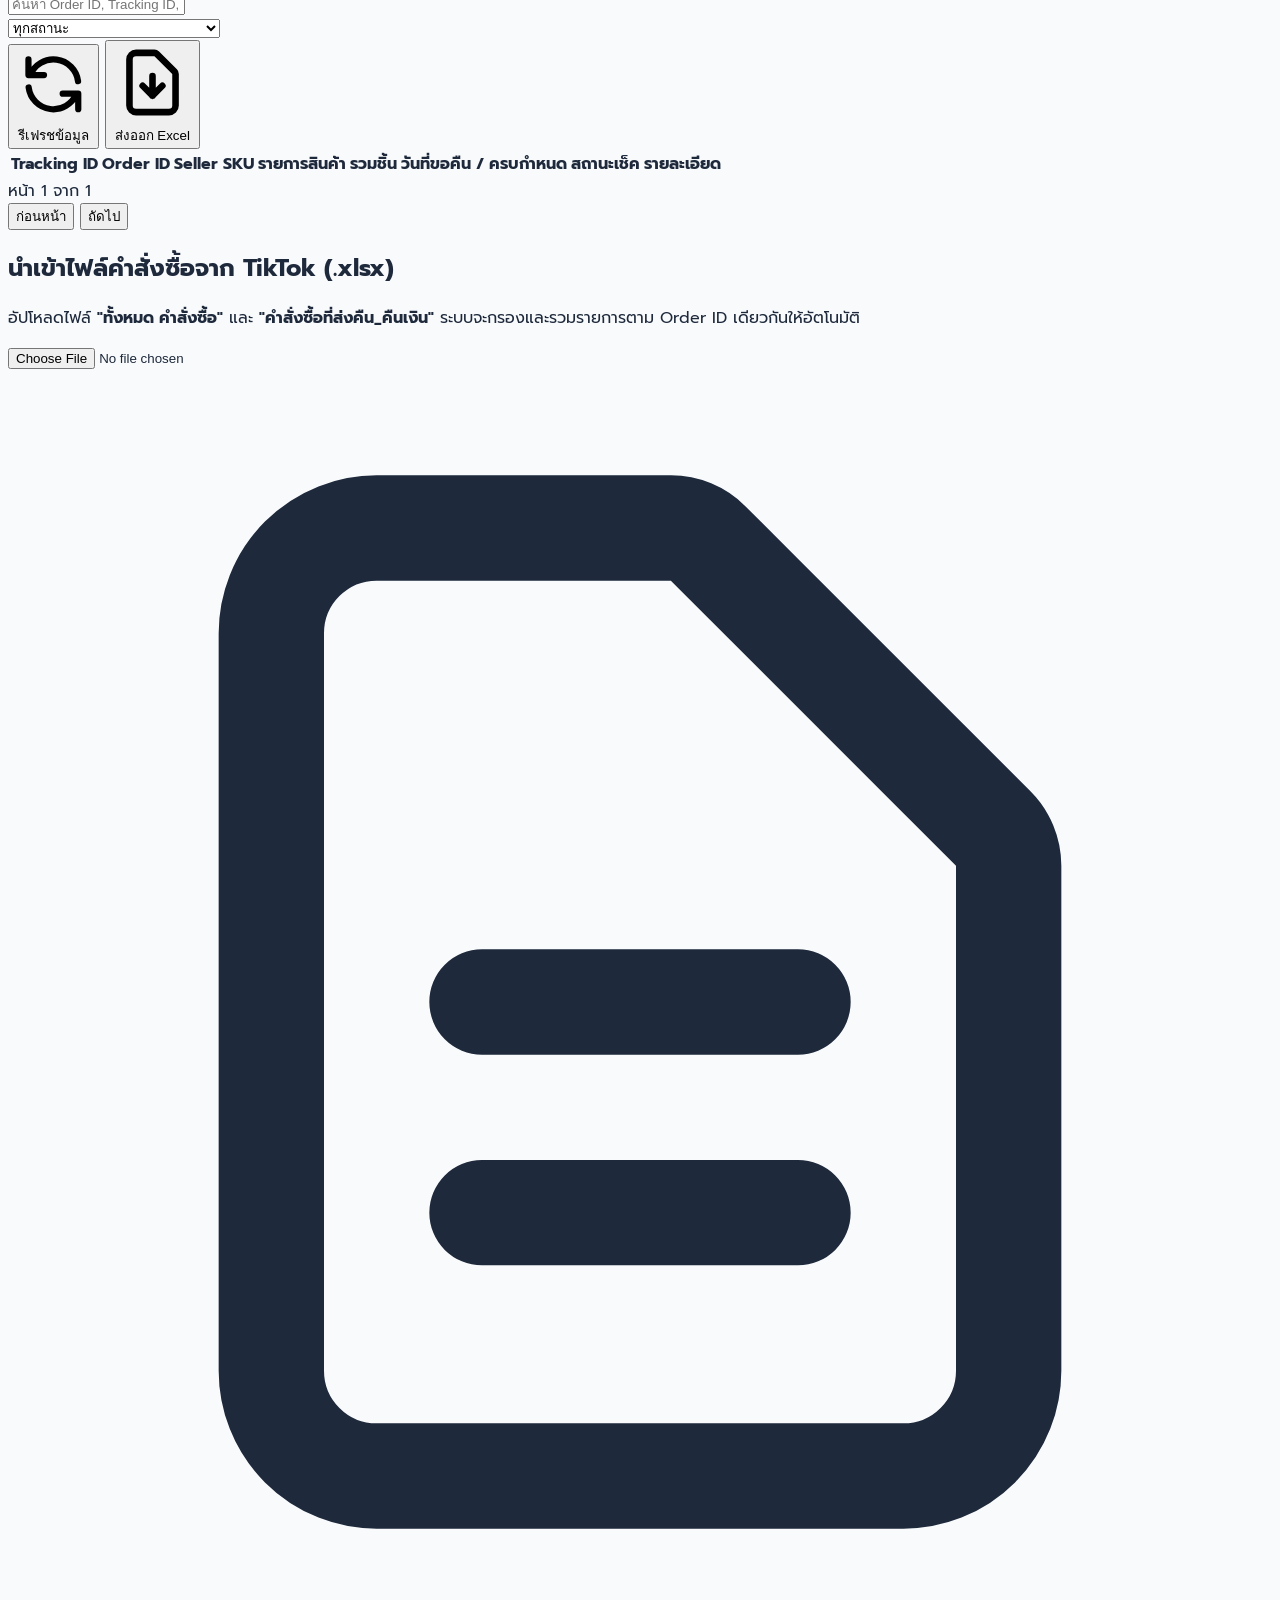
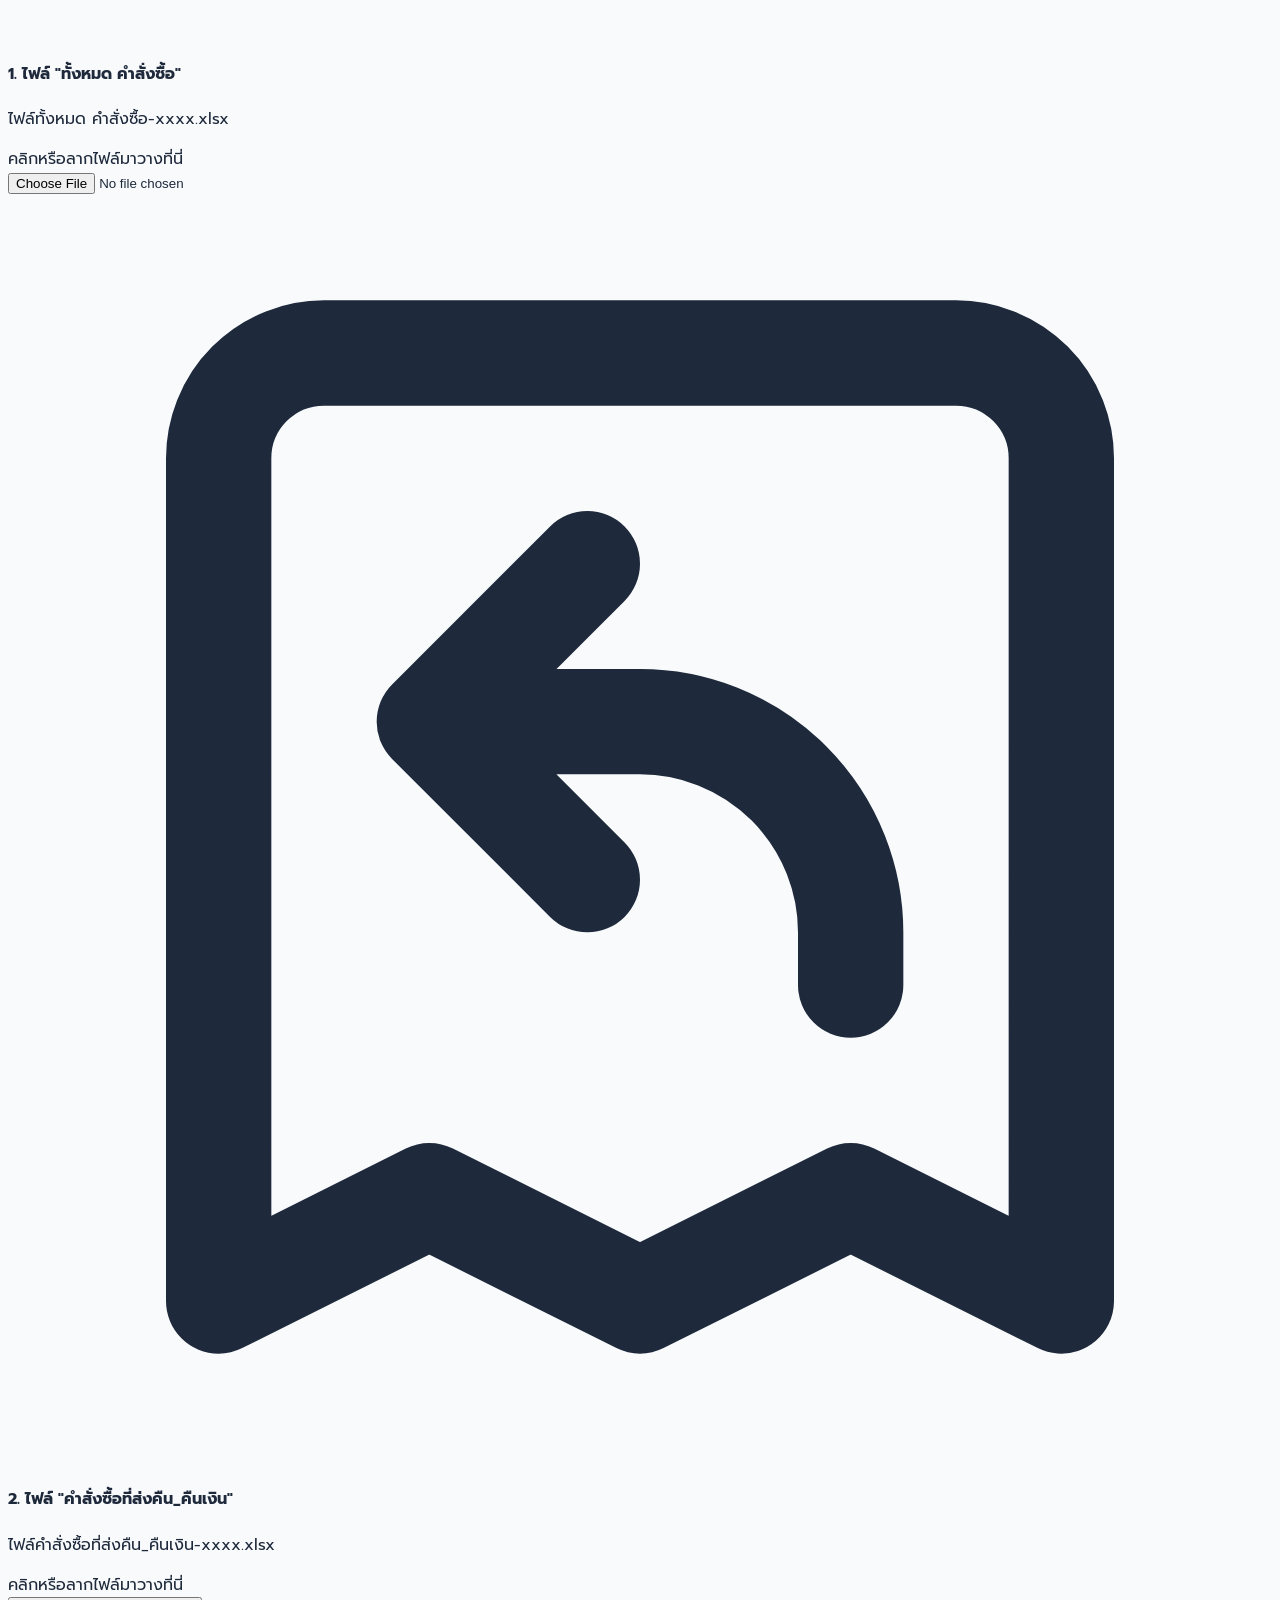
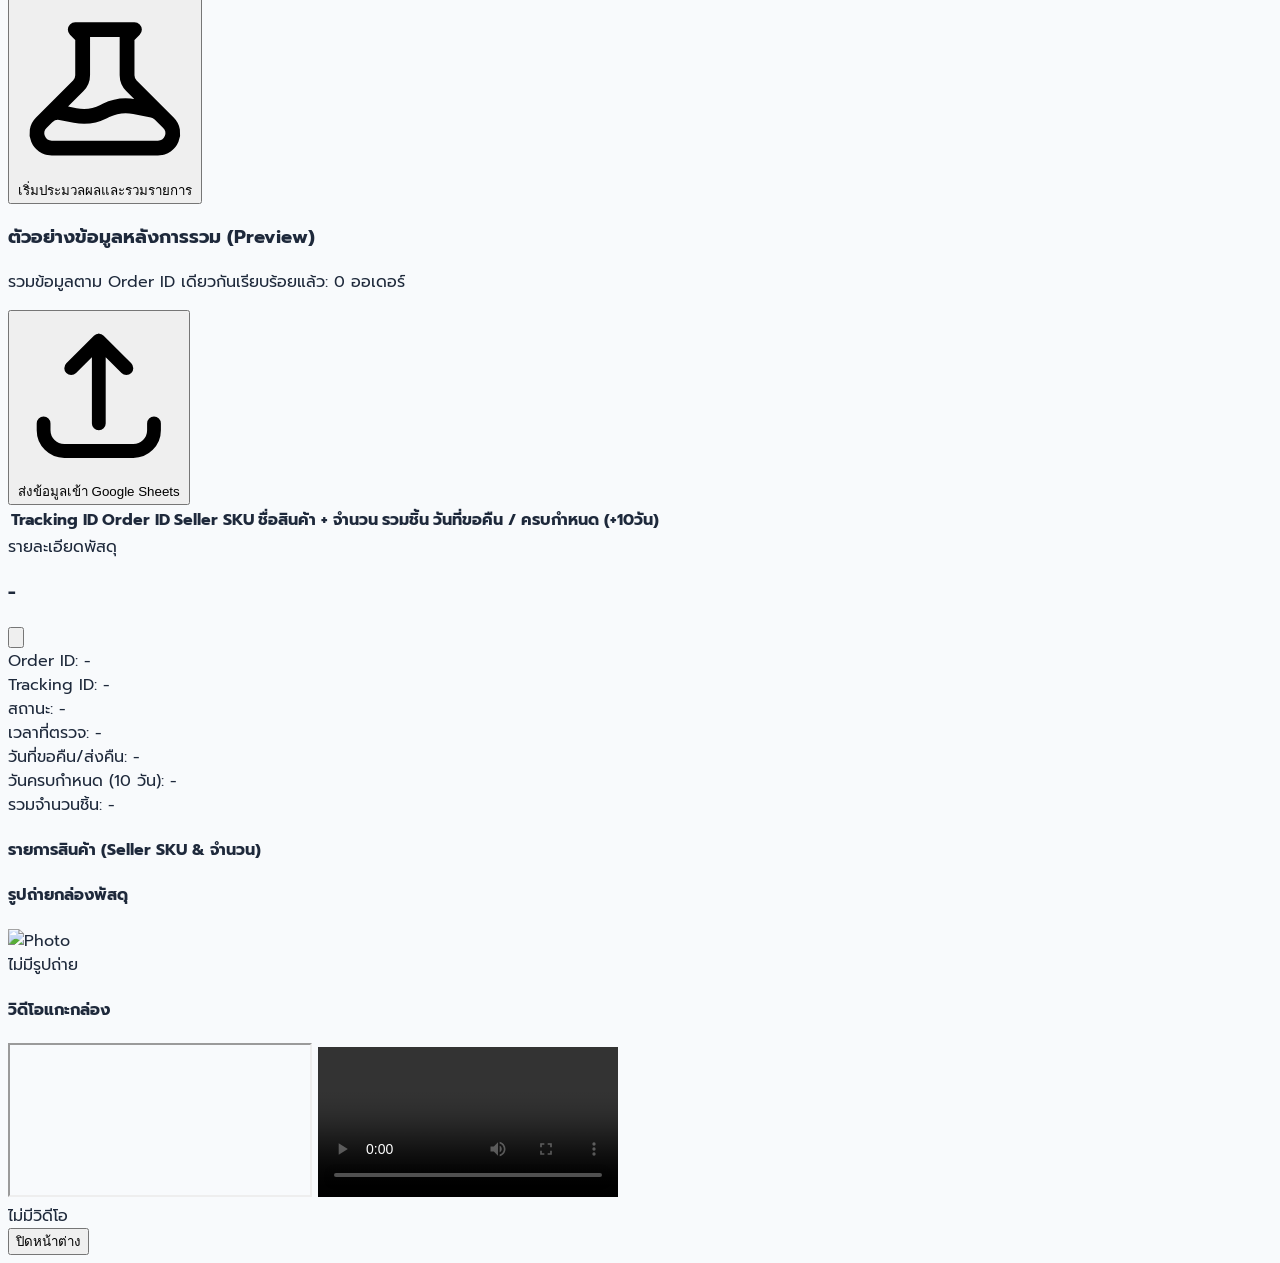
==== commit 3aeccfa7: "Update admin.html" ====
--- a/admin.html
+++ b/admin.html
@@ -296,7 +296,7 @@
                 <th class="py-2.5 px-3">Seller SKU</th>
                 <th class="py-2.5 px-3">ชื่อสินค้า + จำนวน</th>
                 <th class="py-2.5 px-3 text-center">รวมชิ้น</th>
-                <th class="py-2.5 px-3">เวลาขอคืน / ครบกำหนด (+10วัน)</th>
+                <th class="py-2.5 px-3">วันที่ขอคืน / ครบกำหนด (+10วัน)</th>
               </tr>
             </thead>
             <tbody id="import-preview-tbody" class="divide-y divide-slate-100">
@@ -329,7 +329,7 @@
         <div><span class="text-slate-400 block font-medium">Tracking ID:</span> <span id="modal-tracking-info" class="font-mono font-bold text-blue-600 break-all">-</span></div>
         <div><span class="text-slate-400 block font-medium">สถานะ:</span> <span id="modal-status" class="font-bold text-slate-800">-</span></div>
         <div><span class="text-slate-400 block font-medium">เวลาที่ตรวจ:</span> <span id="modal-checked-at" class="font-semibold text-slate-700">-</span></div>
-        <div><span class="text-slate-400 block font-medium">เวลาที่ขอคืน/ส่งคืน:</span> <span id="modal-return-time" class="font-semibold text-slate-700">-</span></div>
+        <div><span class="text-slate-400 block font-medium">วันที่ขอคืน/ส่งคืน:</span> <span id="modal-return-time" class="font-semibold text-slate-700">-</span></div>
         <div><span class="text-slate-400 block font-medium">วันครบกำหนด (10 วัน):</span> <span id="modal-deadline" class="font-semibold text-slate-700">-</span></div>
         <div class="col-span-2"><span class="text-slate-400 block font-medium">รวมจำนวนชิ้น:</span> <span id="modal-total-qty" class="font-bold text-emerald-600 text-sm">-</span></div>
       </div>
